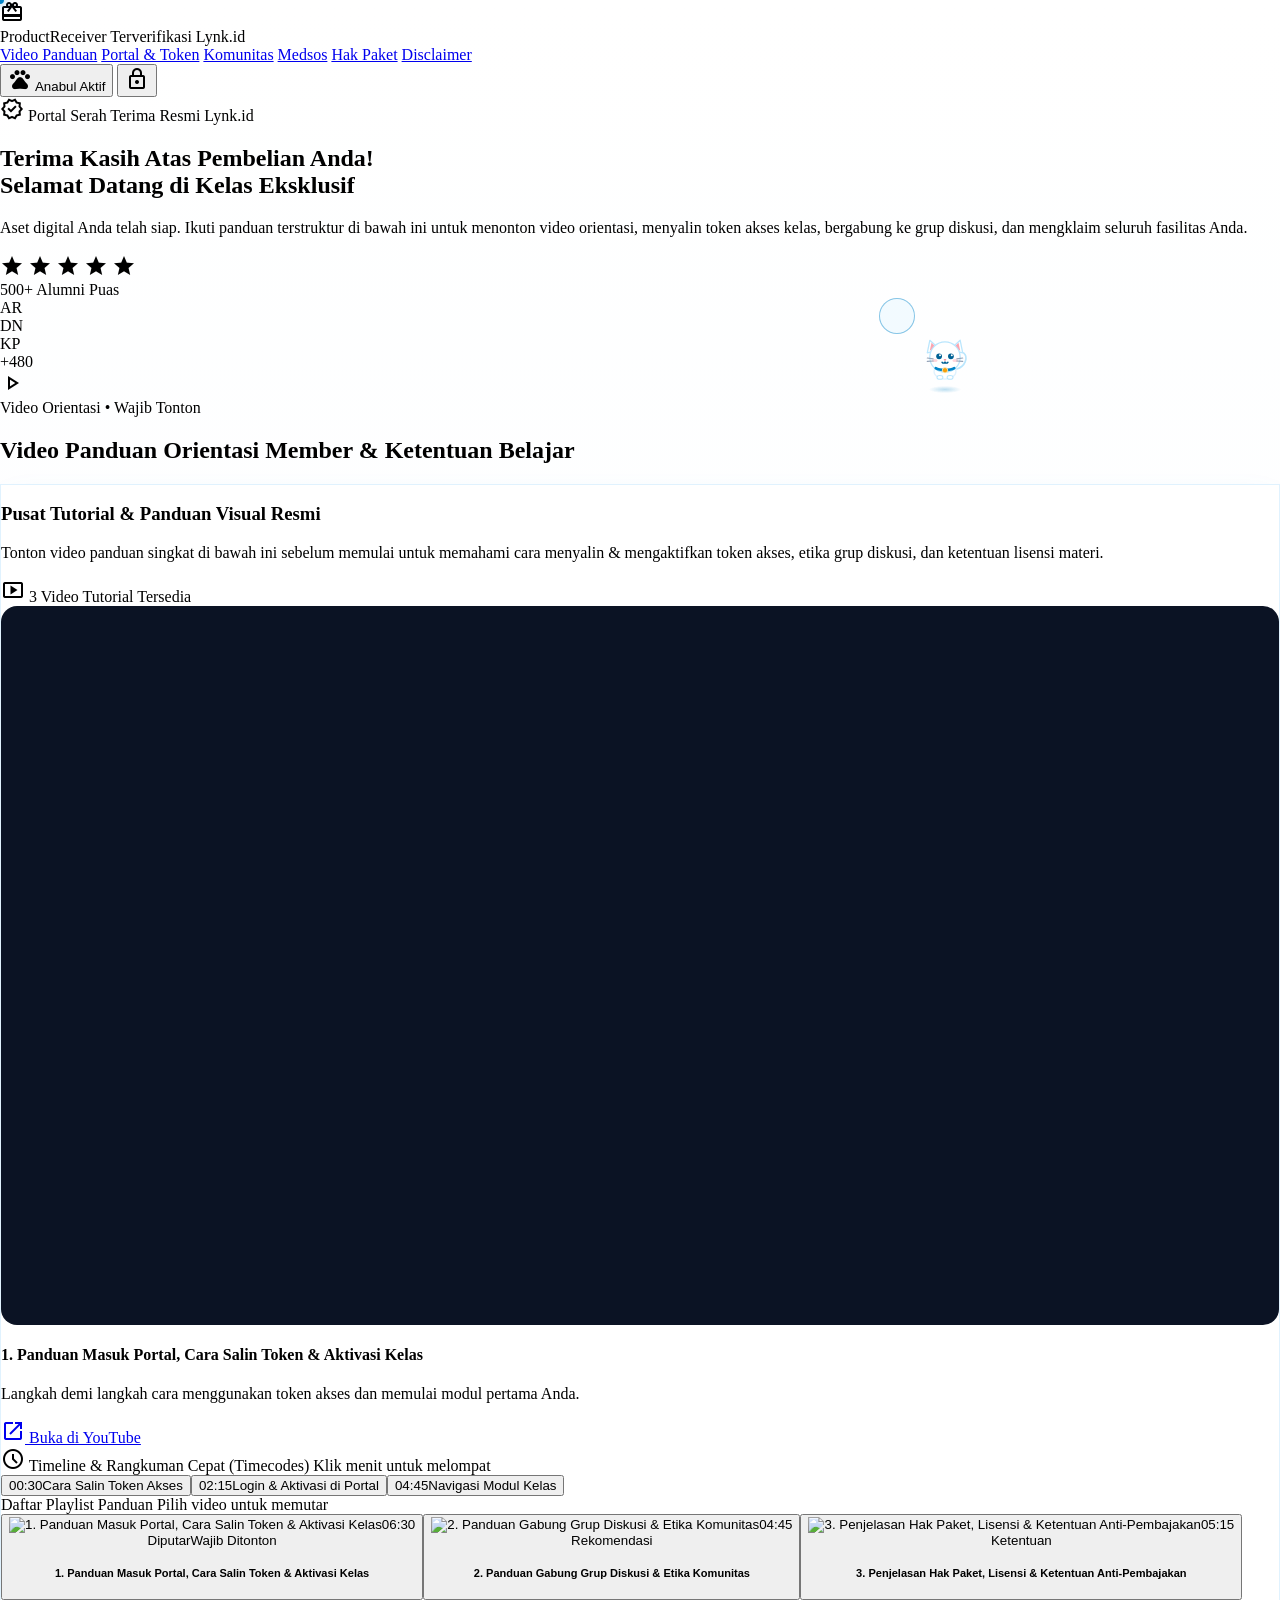
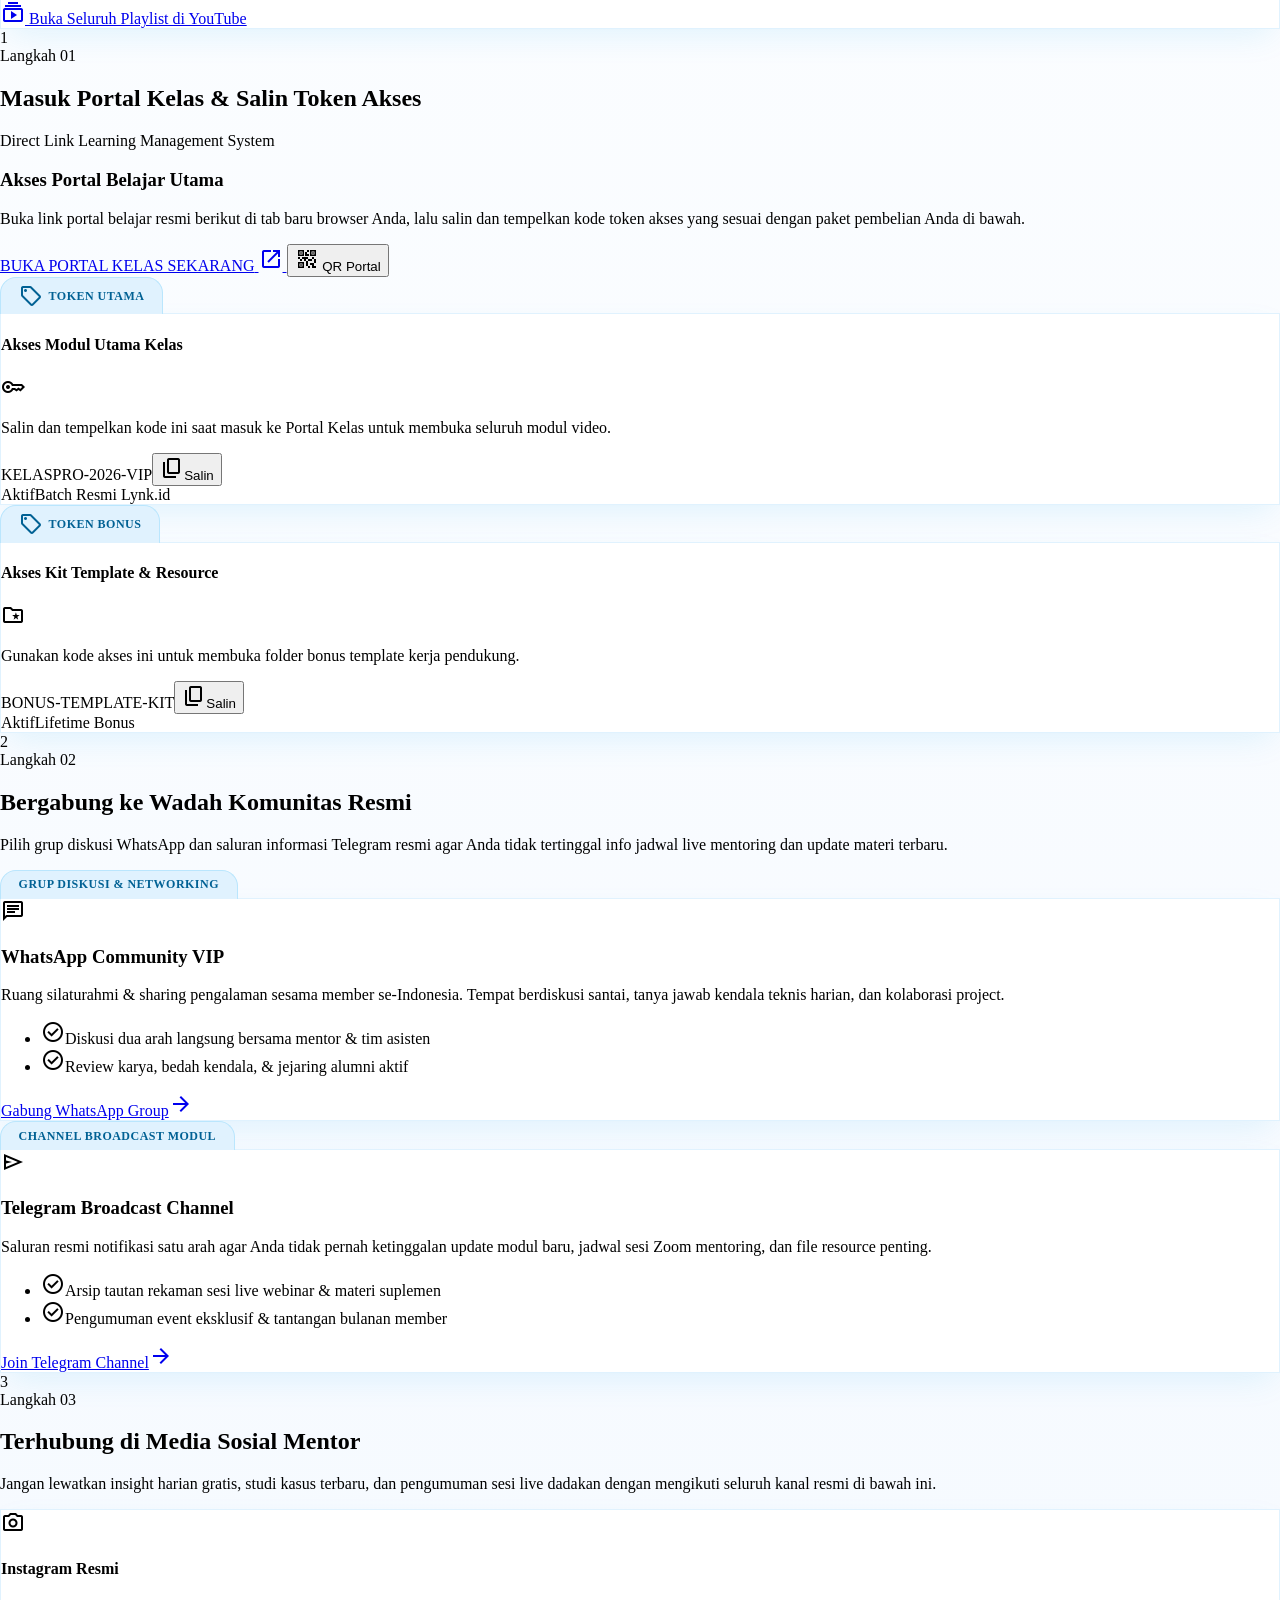
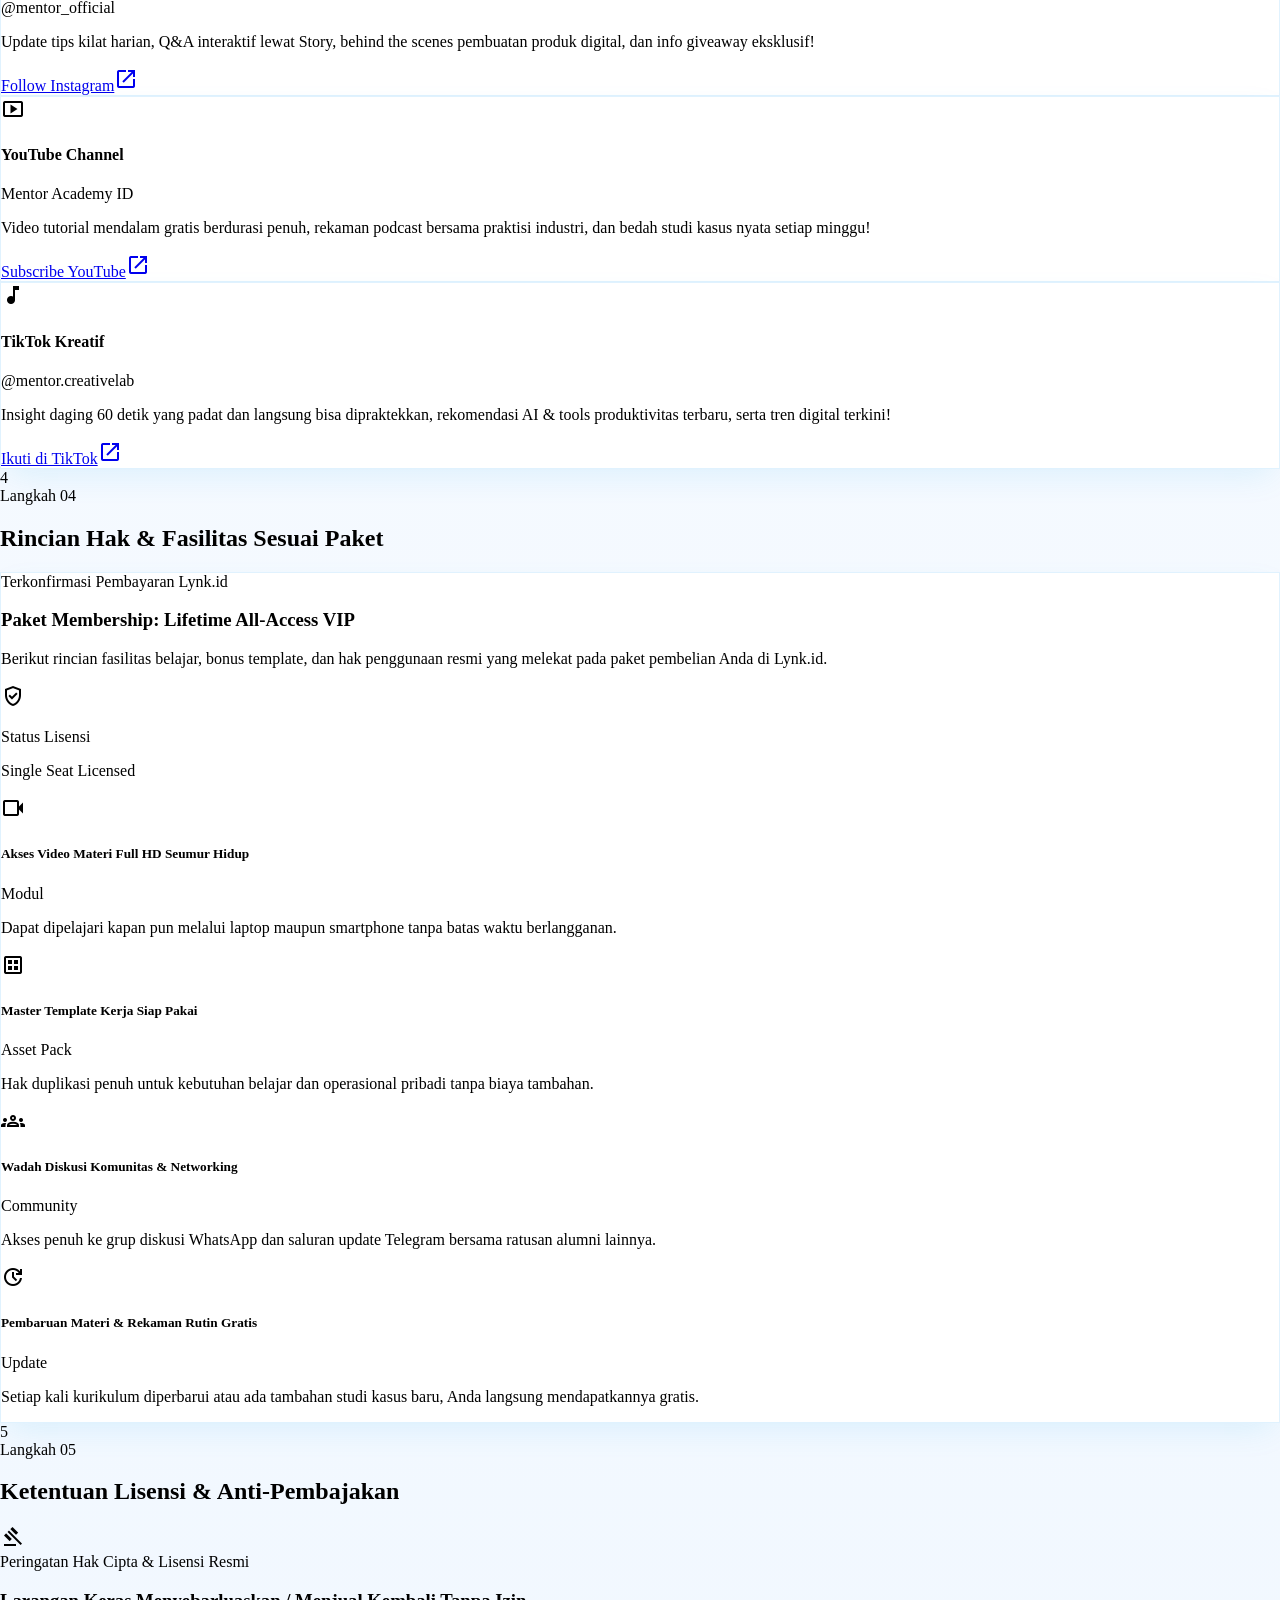
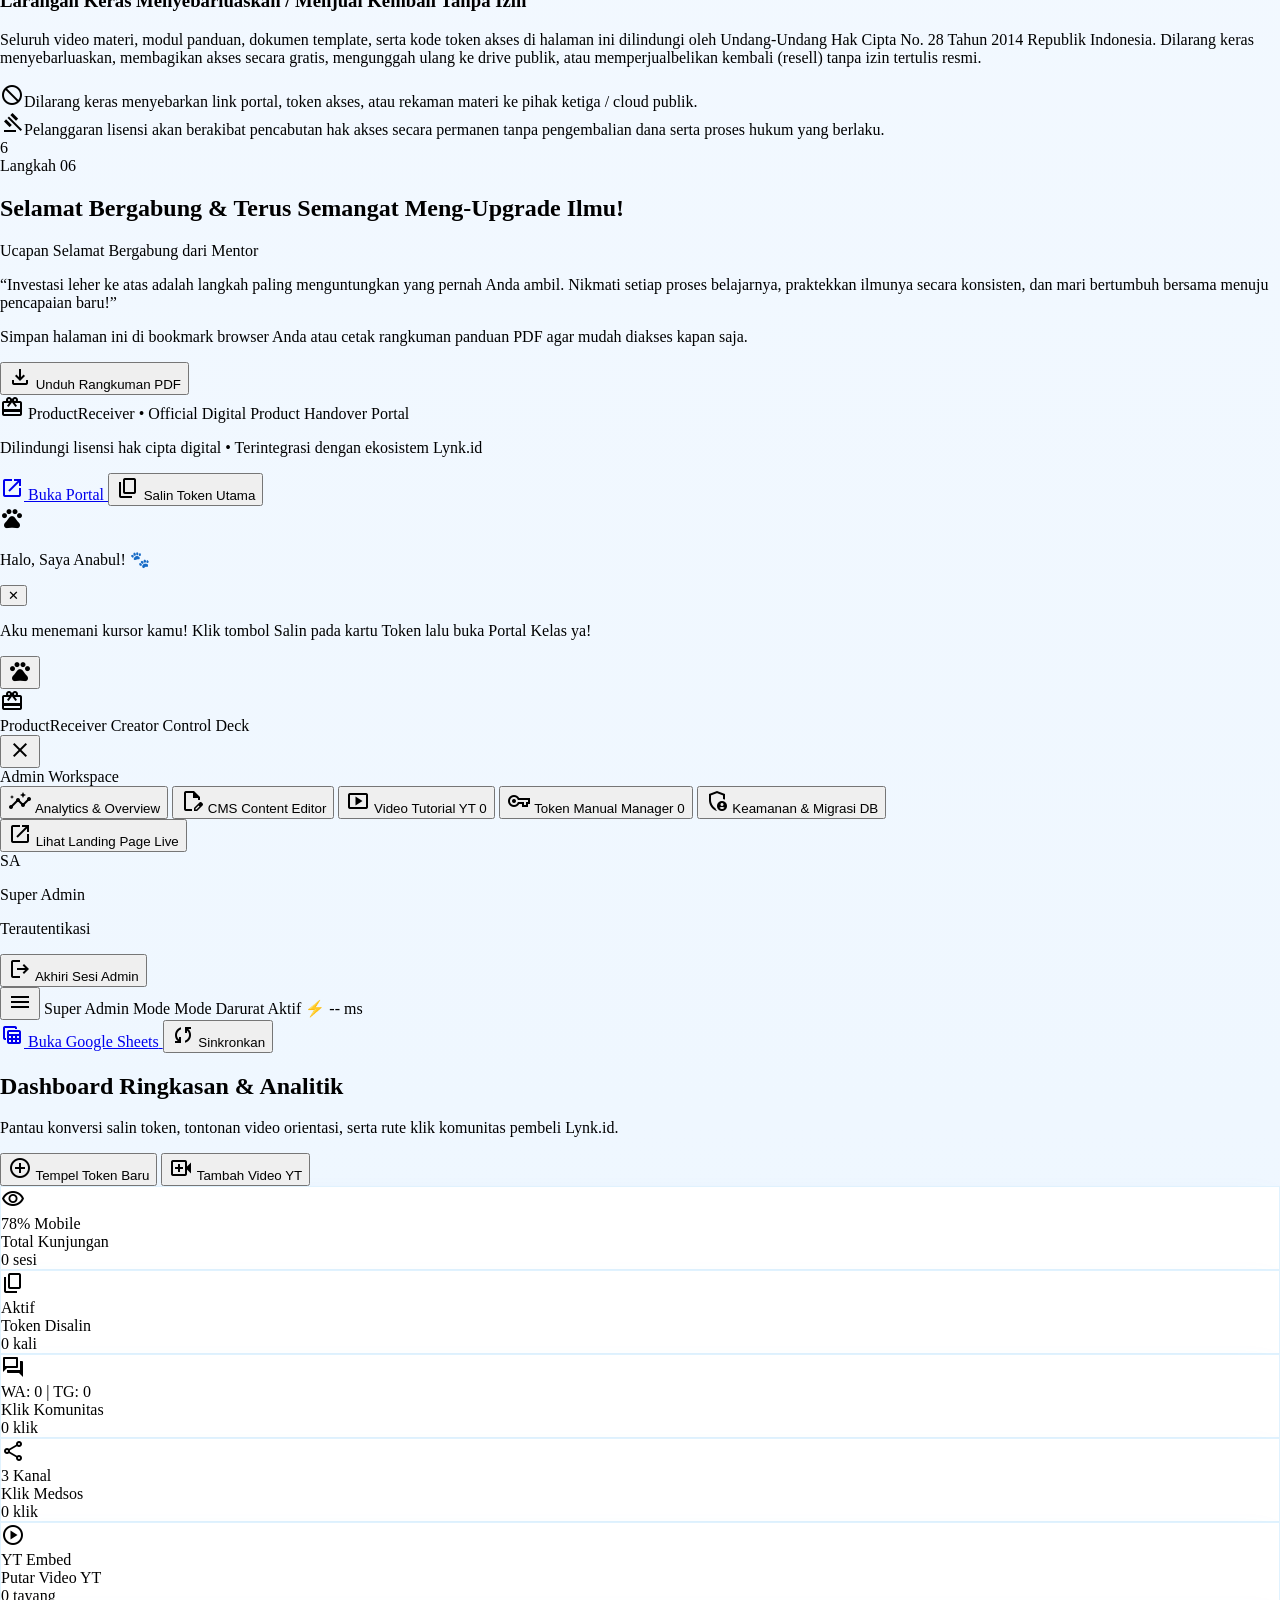
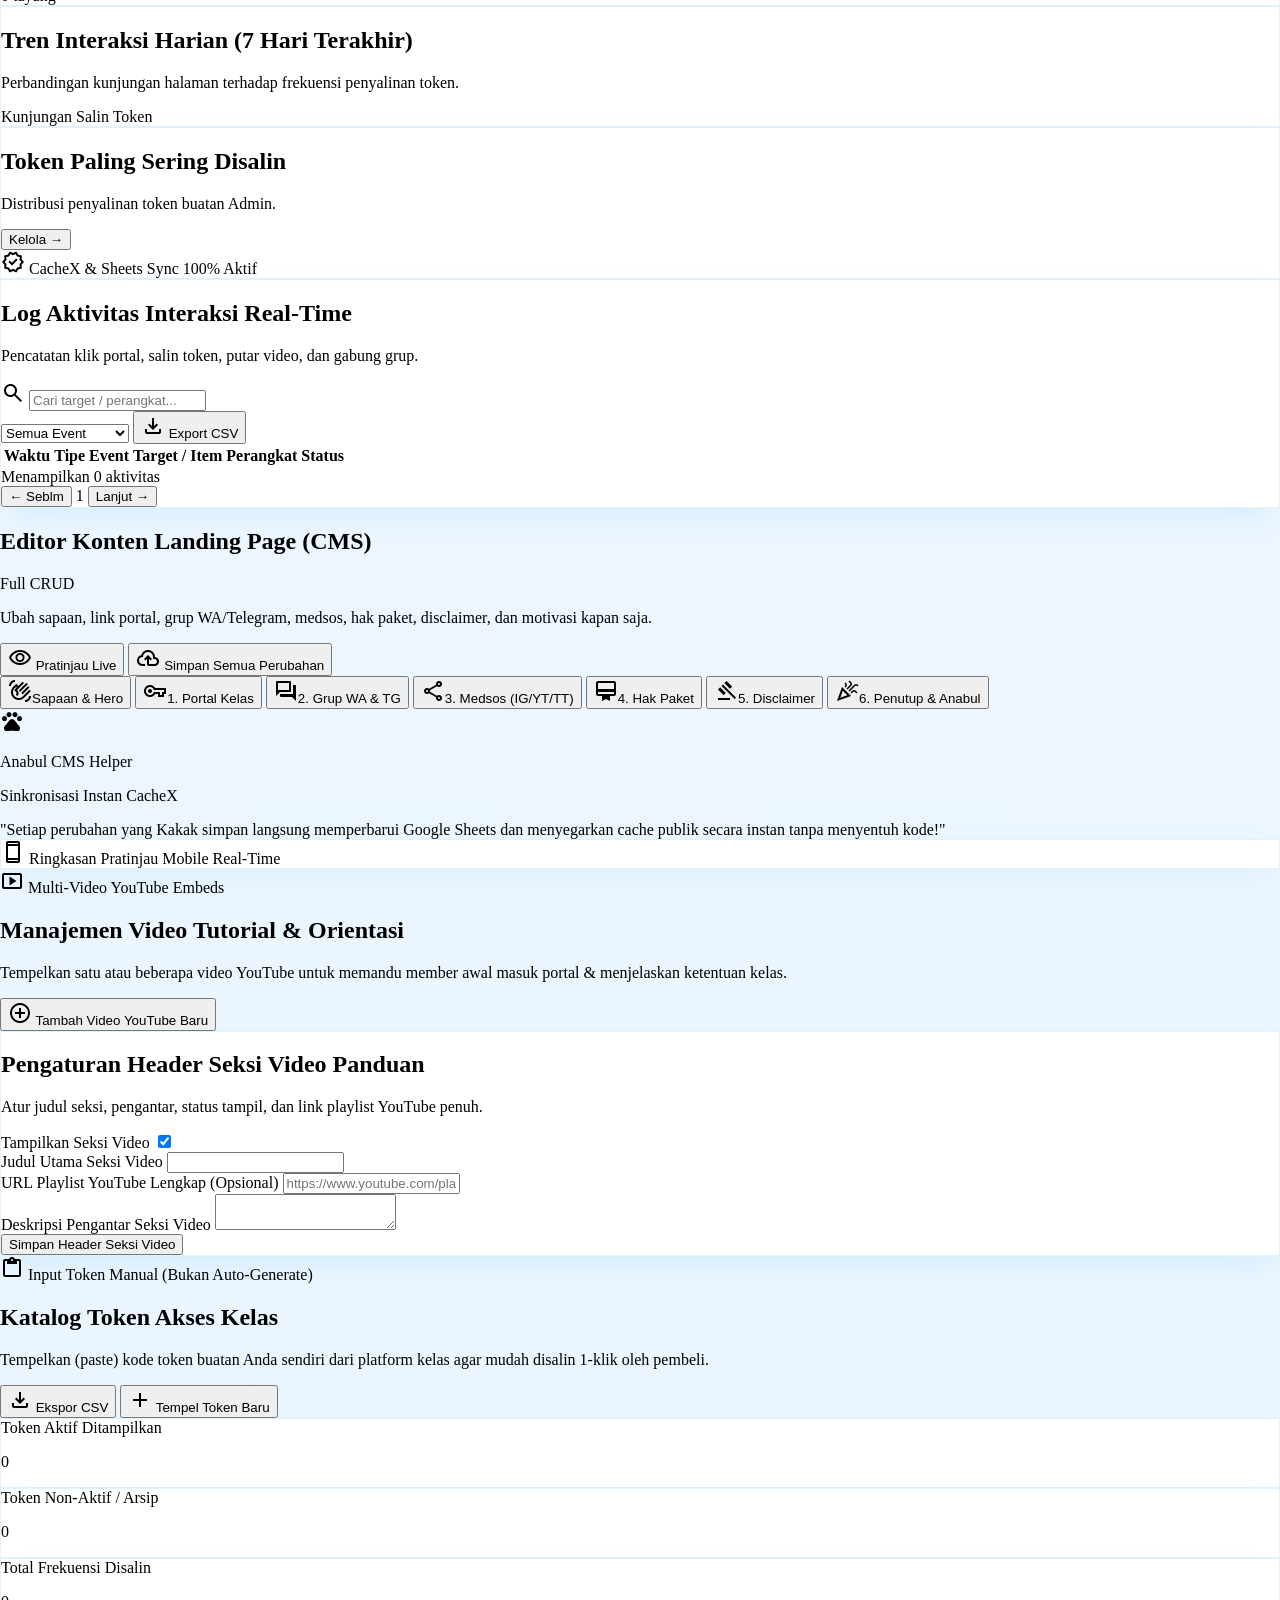
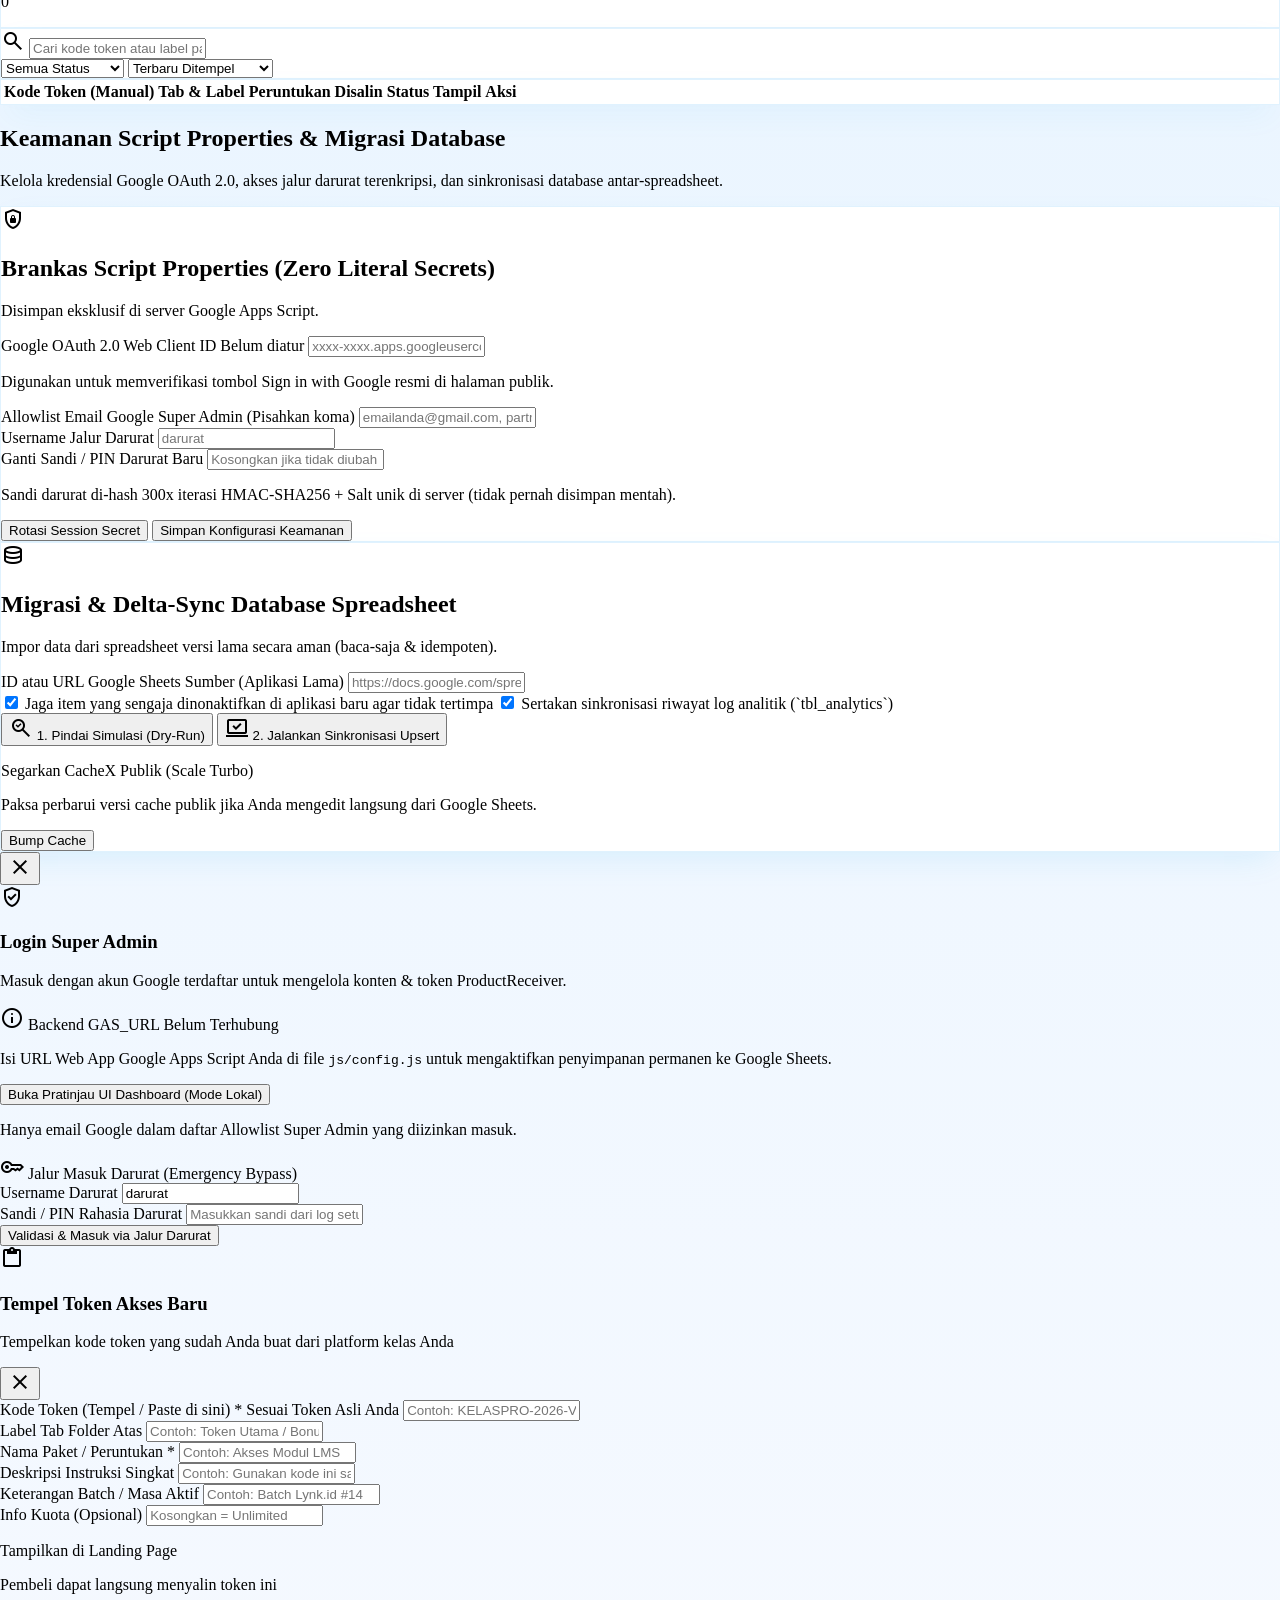
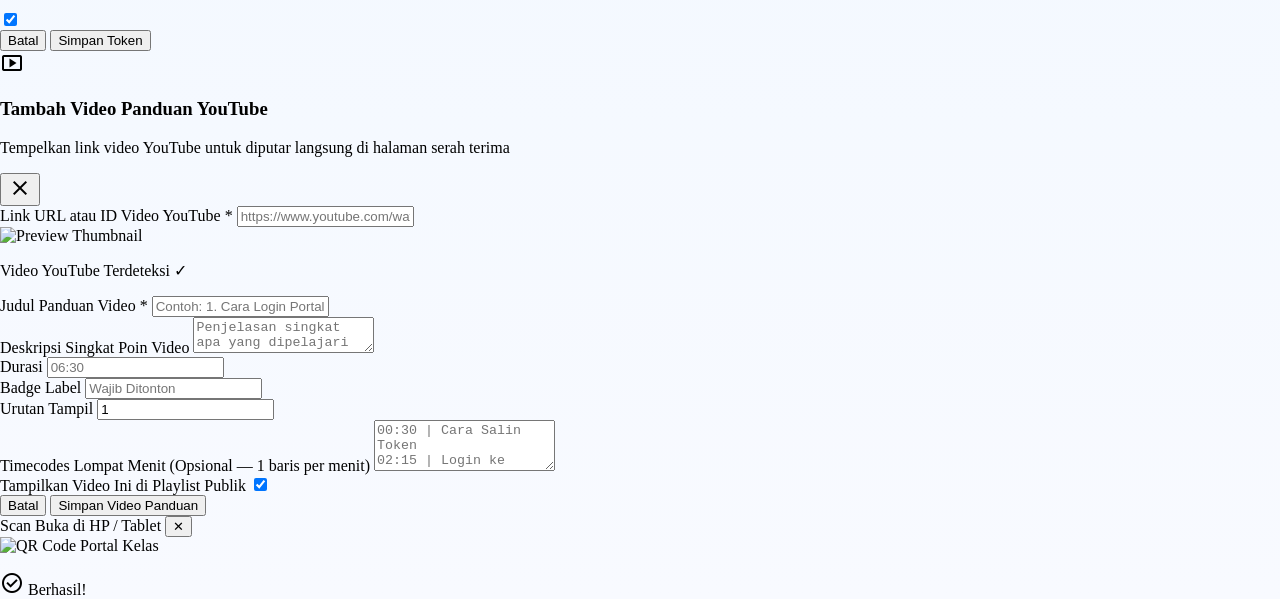
==== index.html @ 05214eb4 "Rilis Versi 1" ====
<!DOCTYPE html>
<html lang="id">
<head>
  <meta charset="utf-8" />
  <meta name="viewport" content="width=device-width, initial-scale=1.0" />
  <title>ProductReceiver — Portal Serah Terima Produk Digital Resmi</title>
  <meta name="description" content="Portal serah terima produk digital resmi, panduan aktivasi kelas, token akses, dan komunitas belajar eksklusif." />

  <!-- Google Fonts: Plus Jakarta Sans, JetBrains Mono & Material Symbols -->
  <link rel="preconnect" href="https://fonts.googleapis.com" />
  <link rel="preconnect" href="https://fonts.gstatic.com" crossorigin />
  <link href="https://fonts.googleapis.com/css2?family=JetBrains+Mono:wght@500;700&family=Plus+Jakarta+Sans:wght@400;500;600;700;800&family=Material+Symbols+Outlined:opsz,wght,FILL,GRAD@20..48,100..700,0..1,-50..200&display=swap" rel="stylesheet" />

  <!-- Tailwind CSS CDN + Nimbus Cloud Handover Config -->
  <script src="https://cdn.tailwindcss.com"></script>
  <script>
    tailwind.config = {
      darkMode: 'class',
      theme: {
        extend: {
          colors: {
            'on-secondary-container': '#004d6a',
            'surface-container-high': '#e2e7ff',
            'primary-fixed-dim': '#93ccff',
            'on-error': '#ffffff',
            'on-secondary-fixed': '#001e2c',
            'surface-container-low': '#f2f3ff',
            'on-primary-container': '#fdfcff',
            'inverse-primary': '#93ccff',
            'error': '#ba1a1a',
            'on-primary-fixed': '#001d31',
            'tertiary-fixed-dim': '#4edea3',
            'primary-fixed': '#cce5ff',
            'error-container': '#ffdad6',
            'on-primary': '#ffffff',
            'inverse-on-surface': '#eef0ff',
            'inverse-surface': '#283044',
            'background': '#faf8ff',
            'surface-bright': '#faf8ff',
            'on-secondary': '#ffffff',
            'on-tertiary': '#ffffff',
            'surface-container-highest': '#dae2fd',
            'secondary-container': '#40c2fd',
            'surface': '#faf8ff',
            'secondary-fixed-dim': '#7bd0ff',
            'on-error-container': '#93000a',
            'surface-container-lowest': '#ffffff',
            'tertiary-container': '#00855b',
            'tertiary': '#006947',
            'outline-variant': '#bfc7d2',
            'primary-container': '#007bb9',
            'on-tertiary-fixed-variant': '#005236',
            'outline': '#707881',
            'on-tertiary-container': '#f5fff6',
            'surface-variant': '#dae2fd',
            'secondary': '#00668a',
            'surface-dim': '#d2d9f4',
            'on-secondary-fixed-variant': '#004c69',
            'on-background': '#131b2e',
            'on-primary-fixed-variant': '#004b73',
            'on-surface': '#131b2e',
            'primary': '#006194',
            'on-surface-variant': '#3f4850',
            'tertiary-fixed': '#6ffbbe',
            'surface-tint': '#006398',
            'secondary-fixed': '#c4e7ff',
            'surface-container': '#eaedff',
            'on-tertiary-fixed': '#002113'
          },
          borderRadius: {
            DEFAULT: '1rem',
            lg: '2rem',
            xl: '3rem',
            full: '9999px'
          },
          spacing: {
            'space-xl': '2.5rem',
            'space-lg': '1.5rem',
            'space-md': '1rem',
            'space-sm': '0.5rem',
            'space-xs': '0.25rem',
            'gutter': '1.5rem',
            'gutter-mobile': '1rem',
            'margin': '2rem',
            'margin-mobile': '1rem',
            'margin-desktop': '3rem'
          },
          fontFamily: {
            sans: ['Plus Jakarta Sans', 'sans-serif'],
            mono: ['JetBrains Mono', 'monospace'],
            display: ['Plus Jakarta Sans', 'sans-serif'],
            'headline-lg': ['Plus Jakarta Sans', 'sans-serif'],
            'headline-md': ['Plus Jakarta Sans', 'sans-serif'],
            'headline-sm': ['Plus Jakarta Sans', 'sans-serif'],
            'body-lg': ['Plus Jakarta Sans', 'sans-serif'],
            'body-md': ['Plus Jakarta Sans', 'sans-serif'],
            'body-sm': ['Plus Jakarta Sans', 'sans-serif'],
            'label-lg': ['Plus Jakarta Sans', 'sans-serif'],
            'label-md': ['Plus Jakarta Sans', 'sans-serif'],
            'caption': ['Plus Jakarta Sans', 'sans-serif']
          }
        }
      }
    };
  </script>

  <!-- Stylesheet Kustom Nimbus Cloud Handover -->
  <link rel="stylesheet" href="css/style.css" />

  <!-- Google Identity Services (OAuth 2.0 Resmi) -->
  <script src="https://accounts.google.com/gsi/client" async defer></script>
</head>
<body class="font-sans text-[15px] leading-6 text-on-surface antialiased selection:bg-primary-fixed selection:text-primary">

  <!-- ========================================================================
       LAYER INTERAKTIF: CUSTOM MAGNETIC CURSOR & KUCING IMUT ANABUL ESCORT
       ======================================================================== -->
  <div id="pr-cursor-dot" aria-hidden="true"></div>
  <div id="pr-cursor-ring" aria-hidden="true"></div>

  <div id="anabul-cursor-escort" aria-hidden="true">
    <span class="anabul-heart-pop">🐾✨</span>
    <div class="anabul-float-body">
      <svg class="w-12 h-12 drop-shadow-[0_8px_16px_rgba(2,132,199,0.28)]" viewBox="0 0 64 64" fill="none" xmlns="http://www.w3.org/2000/svg">
        <!-- Ekor Kucing Bergoyang -->
        <path class="anabul-tail" d="M46 45 C56 42, 60 31, 54 26 C51 24, 48 28, 50 33" stroke="#FFFFFF" stroke-width="5.5" stroke-linecap="round"/>
        <path class="anabul-tail" d="M46 45 C56 42, 60 31, 54 26" stroke="#BAE6FD" stroke-width="2" stroke-linecap="round"/>
        <!-- Telinga Kiri & Kanan -->
        <g class="anabul-ear-left">
          <polygon points="14,11 26,22 11,26" fill="#FFFFFF" stroke="#BAE6FD" stroke-width="1.5" stroke-linejoin="round"/>
          <polygon points="16,14 23,21 14,23" fill="#FDA4AF"/>
        </g>
        <g>
          <polygon points="50,11 53,26 38,22" fill="#FFFFFF" stroke="#BAE6FD" stroke-width="1.5" stroke-linejoin="round"/>
          <polygon points="48,14 50,23 41,21" fill="#FDA4AF"/>
        </g>
        <!-- Badan Mungil -->
        <ellipse cx="32" cy="48" rx="13" ry="9" fill="#FFFFFF" stroke="#E0F2FE" stroke-width="1.5"/>
        <!-- Kepala Bulat Empuk -->
        <circle cx="32" cy="31" r="18" fill="#FFFFFF" stroke="#BAE6FD" stroke-width="1.5"/>
        <!-- Pipi Merona -->
        <ellipse cx="20" cy="35" rx="3.2" ry="1.8" fill="#FECDD3" opacity="0.85"/>
        <ellipse cx="44" cy="35" rx="3.2" ry="1.8" fill="#FECDD3" opacity="0.85"/>
        <!-- Mata Berkedip & Melirik -->
        <g class="anabul-eyes-blink" id="anabul-pupils">
          <circle cx="25" cy="30" r="3.4" fill="#006194"/>
          <circle cx="39" cy="30" r="3.4" fill="#006194"/>
          <circle cx="26.1" cy="28.8" r="1.2" fill="#FFFFFF"/>
          <circle cx="40.1" cy="28.8" r="1.2" fill="#FFFFFF"/>
        </g>
        <!-- Hidung & Mulut Kawaii (:3) -->
        <polygon points="32,35.5 30.2,33.5 33.8,33.5" fill="#FB7185"/>
        <path d="M28.5 37 Q30.3 39.2 32 37 Q33.7 39.2 35.5 37" stroke="#006194" stroke-width="1.7" stroke-linecap="round" fill="none"/>
        <!-- Kumis Halus -->
        <line x1="11" y1="32" x2="18" y2="33" stroke="#94A3B8" stroke-width="1.3" stroke-linecap="round"/>
        <line x1="11" y1="36" x2="18" y2="35.5" stroke="#94A3B8" stroke-width="1.3" stroke-linecap="round"/>
        <line x1="46" y1="33" x2="53" y2="32" stroke="#94A3B8" stroke-width="1.3" stroke-linecap="round"/>
        <line x1="46" y1="35.5" x2="53" y2="36" stroke="#94A3B8" stroke-width="1.3" stroke-linecap="round"/>
        <!-- Kalung Biru & Lonceng Emas -->
        <path d="M21 44 C26 47, 38 47, 43 44" stroke="#0284C7" stroke-width="3" stroke-linecap="round"/>
        <circle cx="32" cy="46.5" r="3.2" fill="#F59E0B" stroke="#FEF3C7" stroke-width="1"/>
        <!-- Tassel Kaki Mungil -->
        <ellipse cx="26" cy="55" rx="3.5" ry="2.3" fill="#FFFFFF" stroke="#BAE6FD" stroke-width="1.2"/>
        <ellipse cx="38" cy="55" rx="3.5" ry="2.3" fill="#FFFFFF" stroke="#BAE6FD" stroke-width="1.2"/>
      </svg>
    </div>
    <div class="anabul-shadow-oval"></div>
  </div>

  <!-- ========================================================================
       ZONE 1: PUBLIC CUSTOMER ONBOARDING PORTAL (OPEN ACCESS VIA LYNK.ID)
       ======================================================================== -->
  <div id="public-view" class="min-h-screen flex flex-col relative">

    <!-- Floating Glassmorphism Top Navbar -->
    <header class="fixed top-0 left-0 right-0 z-40 pt-3 px-4 sm:px-6 no-print">
      <div class="h-16 sm:h-20 max-w-7xl mx-auto flex items-center justify-between px-4 sm:px-6 bg-white/85 backdrop-blur-xl rounded-full border border-sky-100 shadow-[0_12px_32px_-8px_rgba(14,165,233,0.14)]">
        <!-- Brand & Verified Badge -->
        <div class="flex items-center gap-2.5">
          <div id="brand-logo-secret" class="w-9 h-9 rounded-2xl bg-gradient-to-tr from-primary to-secondary-container text-white flex items-center justify-center shadow-sm cursor-pointer select-none" title="ProductReceiver Official">
            <span class="material-symbols-outlined text-[20px]">redeem</span>
          </div>
          <span id="nav-brand-name" class="text-lg sm:text-xl font-bold text-primary tracking-tight">ProductReceiver</span>
          <span id="nav-verified-pill" class="hidden md:inline-flex items-center gap-1.5 px-3 py-1 bg-emerald-50 text-tertiary text-xs font-semibold rounded-full border border-emerald-200/60">
            <span class="w-1.5 h-1.5 rounded-full bg-tertiary animate-pulse"></span>
            <span>Terverifikasi Lynk.id</span>
          </span>
        </div>

        <!-- Smooth Scroll Navigation Pills -->
        <nav class="hidden lg:flex items-center gap-1 p-1.5 bg-surface-container-low rounded-full border border-sky-100/80">
          <a href="#video-panduan" class="nav-pill px-3.5 py-1.5 text-xs font-semibold rounded-full text-on-surface-variant hover:text-primary transition-all">Video Panduan</a>
          <a href="#portal-section" class="nav-pill px-3.5 py-1.5 text-xs font-semibold rounded-full bg-primary text-white shadow-sm transition-all">Portal &amp; Token</a>
          <a href="#komunitas" class="nav-pill px-3.5 py-1.5 text-xs font-semibold rounded-full text-on-surface-variant hover:text-primary transition-all">Komunitas</a>
          <a href="#medsos" class="nav-pill px-3.5 py-1.5 text-xs font-semibold rounded-full text-on-surface-variant hover:text-primary transition-all">Medsos</a>
          <a href="#hak-paket" class="nav-pill px-3.5 py-1.5 text-xs font-semibold rounded-full text-on-surface-variant hover:text-primary transition-all">Hak Paket</a>
          <a href="#disclaimer" class="nav-pill px-3.5 py-1.5 text-xs font-semibold rounded-full text-on-surface-variant hover:text-primary transition-all">Disclaimer</a>
        </nav>

        <!-- Right Controls: Toggle Anabul Escort & Discreet Admin Lock -->
        <div class="flex items-center gap-2">
          <button id="btn-toggle-anabul" type="button" class="hidden sm:inline-flex items-center gap-1.5 px-3 py-2 rounded-full bg-sky-50 hover:bg-sky-100 text-primary text-xs font-semibold transition-all border border-sky-200/70" title="Aktifkan/Matikan Kucing Anabul Pengikut Kursor">
            <span class="material-symbols-outlined text-[16px]">pets</span>
            <span id="anabul-toggle-label">Anabul Aktif</span>
          </button>
          <button id="btn-open-admin-auth" type="button" class="w-10 h-10 rounded-full bg-surface-container hover:bg-primary hover:text-white flex items-center justify-center text-on-surface-variant transition-all shadow-xs" title="Login Super Admin">
            <span class="material-symbols-outlined text-[18px]">lock</span>
          </button>
        </div>
      </div>
    </header>

    <!-- Main Onboarding Content -->
    <main class="flex-1 w-full pt-24 sm:pt-28 pb-24 relative overflow-hidden">
      <!-- Atmospheric Sky Blue Cloud Glow Blobs -->
      <div class="absolute top-0 left-1/2 -translate-x-1/2 w-[1100px] h-[520px] bg-gradient-to-b from-sky-300/25 via-sky-100/40 to-transparent blur-3xl -z-10 pointer-events-none rounded-full"></div>
      <div class="absolute top-96 -left-36 w-96 h-96 bg-sky-200/35 rounded-full blur-3xl -z-10 pointer-events-none"></div>
      <div class="absolute top-[1500px] -right-36 w-[480px] h-[480px] bg-cyan-200/25 rounded-full blur-3xl -z-10 pointer-events-none"></div>

      <!-- HERO & SAPAAN TERIMA KASIH -->
      <section id="hero-section" class="w-full max-w-6xl mx-auto px-4 sm:px-6 pt-4 pb-10 text-center flex flex-col items-center">
        <div class="inline-flex items-center gap-2 px-4 py-1.5 rounded-full bg-sky-100/80 backdrop-blur-md text-primary text-xs font-semibold border border-sky-200/80 shadow-xs">
          <span class="w-2 h-2 rounded-full bg-sky-500 animate-ping"></span>
          <span class="material-symbols-outlined text-[16px] text-primary">verified</span>
          <span id="hero-badge-text">Portal Serah Terima Resmi Lynk.id</span>
        </div>

        <h1 class="mt-5 text-3xl sm:text-5xl font-extrabold text-on-surface tracking-tight leading-[1.16] max-w-4xl">
          <span id="hero-title-main">Terima Kasih Atas Pembelian Anda!</span><br class="hidden sm:inline" />
          <span id="hero-title-highlight" class="bg-gradient-to-r from-primary via-sky-600 to-secondary-container bg-clip-text text-transparent">Selamat Datang di Kelas Eksklusif</span>
        </h1>

        <p id="hero-body-text" class="mt-4 text-base sm:text-lg text-on-surface-variant max-w-2xl leading-relaxed">
          Aset digital Anda telah siap. Ikuti langkah terstruktur di bawah ini untuk menonton video orientasi, menyalin token akses kelas, bergabung ke grup diskusi, dan mengklaim seluruh fasilitas Anda.
        </p>

        <!-- Social Proof Alumni Pill -->
        <div class="mt-7 inline-flex flex-wrap items-center justify-center gap-3 sm:gap-4 bg-white/95 backdrop-blur-xl px-5 sm:px-6 py-2.5 rounded-full border border-sky-100 shadow-[0_12px_32px_-8px_rgba(14,165,233,0.16)]">
          <div class="flex items-center text-amber-400">
            <span class="material-symbols-outlined text-[18px]" style="font-variation-settings:'FILL' 1">star</span>
            <span class="material-symbols-outlined text-[18px]" style="font-variation-settings:'FILL' 1">star</span>
            <span class="material-symbols-outlined text-[18px]" style="font-variation-settings:'FILL' 1">star</span>
            <span class="material-symbols-outlined text-[18px]" style="font-variation-settings:'FILL' 1">star</span>
            <span class="material-symbols-outlined text-[18px]" style="font-variation-settings:'FILL' 1">star</span>
          </div>
          <div class="hidden sm:block h-4 w-px bg-sky-200"></div>
          <span id="hero-rating-text" class="text-sm font-bold text-on-surface">500+ Alumni Puas</span>
          <div class="flex -space-x-2 overflow-hidden">
            <div class="w-7 h-7 rounded-full ring-2 ring-white bg-sky-600 text-white text-[11px] font-bold flex items-center justify-center">AR</div>
            <div class="w-7 h-7 rounded-full ring-2 ring-white bg-emerald-600 text-white text-[11px] font-bold flex items-center justify-center">DN</div>
            <div class="w-7 h-7 rounded-full ring-2 ring-white bg-amber-500 text-white text-[11px] font-bold flex items-center justify-center">KP</div>
            <div id="hero-extra-count" class="px-2 h-7 rounded-full ring-2 ring-white bg-primary-fixed text-[10px] font-bold text-primary flex items-center justify-center">+480</div>
          </div>
        </div>
      </section>

      <!-- MODUL CONTAINER -->
      <div class="w-full max-w-6xl mx-auto px-4 sm:px-6 space-y-12">

        <!-- SECTION VIDEO PANDUAN ORIENTASI MEMBER (MULTI-VIDEO YOUTUBE EMBED) -->
        <section id="video-panduan" class="flex flex-col space-y-4 scroll-mt-24">
          <div class="flex items-center gap-3">
            <span class="w-9 h-9 rounded-full bg-red-600 text-white flex items-center justify-center shadow-sm shrink-0">
              <span class="material-symbols-outlined text-[20px]">play_arrow</span>
            </span>
            <div>
              <span id="tut-sec-subtitle" class="text-[11px] text-red-600 tracking-wider uppercase font-bold">Video Orientasi • Wajib Tonton</span>
              <h2 id="tut-sec-title" class="text-xl sm:text-2xl font-bold text-on-surface">Video Panduan Orientasi Member &amp; Ketentuan Belajar</h2>
            </div>
          </div>

          <div class="nimbus-card rounded-3xl p-5 sm:p-7 space-y-5">
            <div class="flex flex-col md:flex-row md:items-center justify-between gap-3 border-b border-sky-100 pb-4">
              <div>
                <h3 id="tut-box-title" class="text-lg font-bold text-on-surface">Pusat Tutorial &amp; Panduan Visual Resmi</h3>
                <p id="tut-sec-body" class="text-sm text-on-surface-variant mt-0.5">
                  Tonton video panduan singkat di bawah ini sebelum memulai untuk memahami alur aktivasi token, tata tertib komunitas, dan ketentuan lisensi materi.
                </p>
              </div>
              <div class="inline-flex items-center gap-2 px-3.5 py-1.5 bg-red-50 text-red-600 text-xs font-bold rounded-full border border-red-200/60 self-start md:self-auto shrink-0">
                <span class="w-2 h-2 rounded-full bg-red-600 animate-pulse"></span>
                <span class="material-symbols-outlined text-[16px]">smart_display</span>
                <span id="tut-count-badge">3 Video Tutorial Tersedia</span>
              </div>
            </div>

            <div class="grid grid-cols-1 lg:grid-cols-12 gap-6">
              <!-- Player Utama (8 Kolom) -->
              <div class="lg:col-span-8 flex flex-col space-y-4">
                <div id="yt-main-player-wrap" class="yt-aspect-frame shadow-lg ring-1 ring-sky-200/70">
                  <!-- Iframe YouTube di-render dinamis oleh app.js -->
                </div>

                <div class="flex flex-col sm:flex-row sm:items-center justify-between gap-2 px-1">
                  <div>
                    <h4 id="yt-active-title" class="text-base sm:text-lg font-bold text-on-surface">Memuat Video Panduan...</h4>
                    <p id="yt-active-desc" class="text-xs sm:text-sm text-on-surface-variant mt-0.5"></p>
                  </div>
                  <a id="yt-open-direct" href="https://youtube.com" target="_blank" rel="noopener noreferrer" class="inline-flex items-center gap-1.5 px-3.5 py-2 rounded-full bg-sky-50 hover:bg-sky-100 text-primary text-xs font-bold shrink-0 self-start transition">
                    <span class="material-symbols-outlined text-[16px]">open_in_new</span>
                    <span>Buka di YouTube</span>
                  </a>
                </div>

                <!-- Timecodes / Lompat Menit -->
                <div id="yt-timecodes-box" class="bg-surface-container-low/80 p-4 rounded-2xl border border-sky-100 space-y-2">
                  <div class="flex items-center justify-between">
                    <span class="text-xs font-bold text-on-surface flex items-center gap-1.5">
                      <span class="material-symbols-outlined text-primary text-[17px]">schedule</span>
                      <span>Timeline &amp; Rangkuman Cepat (Timecodes)</span>
                    </span>
                    <span class="text-[11px] text-primary font-semibold">Klik menit untuk melompat</span>
                  </div>
                  <div id="yt-timecodes-grid" class="grid grid-cols-1 sm:grid-cols-3 gap-2 pt-1"></div>
                </div>
              </div>

              <!-- Daftar Playlist Multi-Video (4 Kolom) -->
              <div class="lg:col-span-4 flex flex-col justify-between space-y-3">
                <div class="space-y-2.5">
                  <div class="flex items-center justify-between pb-1">
                    <span class="text-sm font-bold text-on-surface">Daftar Playlist Panduan</span>
                    <span id="yt-playlist-meta" class="text-xs text-on-surface-variant">Pilih video untuk memutar</span>
                  </div>
                  <div id="yt-playlist-list" class="space-y-2.5 max-h-[380px] overflow-y-auto pr-1">
                    <!-- Item playlist di-render dinamis -->
                  </div>
                </div>

                <div id="yt-playlist-cta-wrap" class="pt-2">
                  <a id="yt-playlist-cta" href="https://youtube.com" target="_blank" rel="noopener noreferrer" class="nimbus-btn w-full py-3 px-4 rounded-2xl bg-surface-container hover:bg-surface-container-high text-on-surface text-xs font-bold flex items-center justify-center gap-2">
                    <span class="material-symbols-outlined text-red-600 text-[18px]">subscriptions</span>
                    <span id="yt-playlist-cta-label">Buka Seluruh Playlist di YouTube</span>
                  </a>
                </div>
              </div>
            </div>
          </div>
        </section>

        <!-- SECTION 1: MASUK PORTAL KELAS & MULTI-TOKEN AKSES -->
        <section id="portal-section" class="flex flex-col space-y-5 scroll-mt-24">
          <div class="flex items-center gap-3">
            <span class="w-9 h-9 rounded-full bg-primary text-white font-bold flex items-center justify-center shadow-sm shrink-0">1</span>
            <div>
              <span id="portal-sec-subtitle" class="text-[11px] text-primary tracking-wider uppercase font-bold">Langkah 01</span>
              <h2 id="portal-sec-title" class="text-xl sm:text-2xl font-bold text-on-surface">Masuk Portal Kelas &amp; Salin Token Akses</h2>
            </div>
          </div>

          <!-- High-Contrast Sky Blue Action Banner -->
          <div class="relative overflow-hidden rounded-3xl bg-gradient-to-r from-primary via-primary-container to-secondary p-6 sm:p-9 text-white shadow-[0_20px_48px_-12px_rgba(2,132,199,0.3)] flex flex-col md:flex-row items-center justify-between gap-6">
            <div class="space-y-2 z-10 text-center md:text-left">
              <span id="portal-banner-badge" class="inline-block px-3.5 py-1 bg-white/20 backdrop-blur-md rounded-full text-xs font-semibold">
                Direct Link Learning Management System
              </span>
              <h3 id="portal-banner-title" class="text-2xl sm:text-3xl font-extrabold tracking-tight">Akses Portal Belajar Utama</h3>
              <p id="portal-sec-body" class="text-sm sm:text-base text-white/90 max-w-xl leading-relaxed">
                Buka link portal belajar resmi berikut di tab baru browser Anda, lalu salin dan tempelkan kode token akses yang sesuai di bawah.
              </p>
            </div>
            <div class="z-10 flex flex-col sm:flex-row items-center gap-2.5 shrink-0 w-full md:w-auto">
              <a id="portal-main-cta" href="https://lynk.id" target="_blank" rel="noopener noreferrer" class="nimbus-btn w-full sm:w-auto px-7 py-4 bg-white text-primary hover:bg-sky-50 rounded-full text-sm font-extrabold shadow-lg inline-flex items-center justify-center gap-2">
                <span id="portal-cta-label">BUKA PORTAL KELAS SEKARANG</span>
                <span class="material-symbols-outlined text-[18px]">open_in_new</span>
              </a>
              <button id="btn-show-portal-qr" type="button" class="w-full sm:w-auto px-4 py-4 bg-white/15 hover:bg-white/25 backdrop-blur-md text-white rounded-full text-xs font-bold inline-flex items-center justify-center gap-1.5 transition" title="Tampilkan QR Code Portal">
                <span class="material-symbols-outlined text-[18px]">qr_code_2</span>
                <span class="sm:hidden">QR Portal</span>
              </button>
            </div>
            <div class="absolute -right-16 -bottom-16 w-64 h-64 bg-white/10 rounded-full blur-2xl pointer-events-none"></div>
          </div>

          <!-- Multi-Token Cards Grid (Ditempel Manual oleh Admin) -->
          <div id="public-tokens-grid" class="grid grid-cols-1 md:grid-cols-2 lg:grid-cols-3 gap-5 pt-1">
            <!-- Di-render dinamis oleh app.js -->
          </div>
        </section>

        <!-- SECTION 2: KOMUNITAS BELAJAR (WHATSAPP & TELEGRAM) -->
        <section id="komunitas" class="flex flex-col space-y-5 scroll-mt-24">
          <div class="flex items-center gap-3">
            <span class="w-9 h-9 rounded-full bg-primary text-white font-bold flex items-center justify-center shadow-sm shrink-0">2</span>
            <div>
              <span id="comm-sec-subtitle" class="text-[11px] text-primary tracking-wider uppercase font-bold">Langkah 02</span>
              <h2 id="comm-sec-title" class="text-xl sm:text-2xl font-bold text-on-surface">Bergabung ke Wadah Komunitas Resmi</h2>
            </div>
          </div>
          <p id="comm-sec-body" class="text-sm sm:text-base text-on-surface-variant -mt-2 max-w-3xl"></p>

          <div id="public-community-grid" class="grid grid-cols-1 md:grid-cols-2 gap-6">
            <!-- Kartu WA & Telegram di-render dinamis -->
          </div>
        </section>

        <!-- SECTION 3: EKOSISTEM MEDIA SOSIAL MENTOR -->
        <section id="medsos" class="flex flex-col space-y-5 scroll-mt-24">
          <div class="flex items-center gap-3">
            <span class="w-9 h-9 rounded-full bg-primary text-white font-bold flex items-center justify-center shadow-sm shrink-0">3</span>
            <div>
              <span id="soc-sec-subtitle" class="text-[11px] text-primary tracking-wider uppercase font-bold">Langkah 03</span>
              <h2 id="soc-sec-title" class="text-xl sm:text-2xl font-bold text-on-surface">Terhubung di Media Sosial Mentor</h2>
            </div>
          </div>
          <p id="soc-sec-body" class="text-sm sm:text-base text-on-surface-variant -mt-2 max-w-3xl"></p>

          <div id="public-social-grid" class="grid grid-cols-1 md:grid-cols-3 gap-5">
            <!-- Kartu Instagram, YouTube, TikTok di-render dinamis -->
          </div>
        </section>

        <!-- SECTION 4: RINCIAN HAK & FASILITAS SESUAI PAKET -->
        <section id="hak-paket" class="flex flex-col space-y-5 scroll-mt-24">
          <div class="flex items-center gap-3">
            <span class="w-9 h-9 rounded-full bg-primary text-white font-bold flex items-center justify-center shadow-sm shrink-0">4</span>
            <div>
              <span id="ben-sec-subtitle" class="text-[11px] text-primary tracking-wider uppercase font-bold">Langkah 04</span>
              <h2 id="ben-sec-title" class="text-xl sm:text-2xl font-bold text-on-surface">Rincian Hak &amp; Fasilitas Sesuai Paket</h2>
            </div>
          </div>

          <div class="nimbus-card rounded-3xl p-6 sm:p-9">
            <div class="flex flex-col lg:flex-row items-start lg:items-center justify-between gap-4 pb-6 border-b border-sky-100">
              <div>
                <span class="px-3.5 py-1 bg-emerald-50 text-tertiary rounded-full text-xs font-bold inline-flex items-center gap-1.5 border border-emerald-200/70">
                  <span class="w-2 h-2 rounded-full bg-tertiary"></span>
                  <span id="ben-status-pill">Terkonfirmasi Pembayaran Lynk.id</span>
                </span>
                <h3 id="ben-package-title" class="text-2xl sm:text-3xl font-extrabold text-on-surface mt-2.5">Paket Membership: Lifetime All-Access VIP</h3>
                <p id="ben-sec-body" class="text-sm sm:text-base text-on-surface-variant mt-1">
                  Berikut rincian fasilitas belajar dan hak penggunaan resmi pada akun Anda.
                </p>
              </div>
              <div class="bg-surface-container-low px-5 py-3 rounded-2xl flex items-center gap-3 border border-sky-100 shrink-0">
                <span class="material-symbols-outlined text-primary text-[30px]">verified_user</span>
                <div>
                  <p class="text-[11px] text-outline font-medium">Status Lisensi</p>
                  <p id="ben-license-badge" class="text-sm font-bold text-on-surface">Single Seat Licensed</p>
                </div>
              </div>
            </div>

            <div id="public-benefits-grid" class="grid grid-cols-1 md:grid-cols-2 gap-4 pt-6">
              <!-- Daftar poin fasilitas di-render dinamis -->
            </div>
          </div>
        </section>

        <!-- SECTION 5: PENGUMUMAN DISCLAIMER & ANTI-PEMBAJAKAN -->
        <section id="disclaimer" class="flex flex-col space-y-5 scroll-mt-24">
          <div class="flex items-center gap-3">
            <span class="w-9 h-9 rounded-full bg-primary text-white font-bold flex items-center justify-center shadow-sm shrink-0">5</span>
            <div>
              <span id="disc-sec-subtitle" class="text-[11px] text-primary tracking-wider uppercase font-bold">Langkah 05</span>
              <h2 id="disc-sec-title" class="text-xl sm:text-2xl font-bold text-on-surface">Ketentuan Lisensi &amp; Anti-Pembajakan</h2>
            </div>
          </div>

          <div class="bg-red-50/85 border border-red-200 p-6 sm:p-9 rounded-3xl shadow-sm flex flex-col md:flex-row items-start gap-5">
            <div class="w-12 h-12 rounded-2xl bg-error text-white flex items-center justify-center shrink-0 shadow-md">
              <span class="material-symbols-outlined text-[26px]">gavel</span>
            </div>
            <div class="space-y-3 flex-1">
              <div id="disc-badge-text" class="inline-flex items-center gap-2 px-3.5 py-1 bg-error text-white rounded-full text-xs font-bold uppercase tracking-wider">
                Peringatan Hak Cipta &amp; Lisensi Resmi
              </div>
              <h3 id="disc-headline" class="text-xl sm:text-2xl font-extrabold text-on-error-container">
                Larangan Keras Menyebarluaskan / Menjual Kembali Tanpa Izin
              </h3>
              <p id="disc-sec-body" class="text-sm sm:text-base text-on-surface leading-relaxed"></p>
              <div id="disc-points-list" class="pt-2 grid grid-cols-1 sm:grid-cols-2 gap-3">
                <!-- Poin larangan di-render dinamis -->
              </div>
            </div>
          </div>
        </section>

        <!-- SECTION 6: UCAPAN SELAMAT BERGABUNG & MOTIVASI PENUTUP -->
        <section id="penutup" class="flex flex-col space-y-5 scroll-mt-24">
          <div class="flex items-center gap-3">
            <span class="w-9 h-9 rounded-full bg-primary text-white font-bold flex items-center justify-center shadow-sm shrink-0">6</span>
            <div>
              <span id="close-sec-subtitle" class="text-[11px] text-primary tracking-wider uppercase font-bold">Langkah 06</span>
              <h2 id="close-sec-title" class="text-xl sm:text-2xl font-bold text-on-surface">Selamat Bergabung &amp; Terus Semangat Meng-Upgrade Ilmu!</h2>
            </div>
          </div>

          <div class="rounded-3xl bg-gradient-to-r from-primary via-primary-container to-sky-500 p-6 sm:p-10 text-white shadow-[0_20px_48px_-12px_rgba(2,132,199,0.28)] flex flex-col md:flex-row items-center justify-between gap-6 relative overflow-hidden">
            <div class="space-y-3 max-w-2xl z-10 text-center md:text-left">
              <span id="close-eyebrow" class="text-xs uppercase tracking-widest text-white/80 font-bold">Ucapan Selamat Bergabung dari Mentor</span>
              <p id="close-sec-body" class="text-xl sm:text-2xl font-bold italic leading-snug"></p>
              <p id="close-helper-text" class="text-sm text-white/85"></p>
            </div>
            <div class="z-10 shrink-0 w-full md:w-auto">
              <button id="btn-closing-pdf" type="button" class="nimbus-btn w-full md:w-auto px-7 py-4 rounded-full bg-white text-primary hover:bg-sky-50 text-sm font-extrabold shadow-lg flex items-center justify-center gap-2">
                <span class="material-symbols-outlined text-[20px]">download</span>
                <span id="close-cta-label">Unduh Rangkuman PDF</span>
              </button>
            </div>
            <div class="absolute -left-20 -bottom-20 w-80 h-80 bg-white/10 rounded-full blur-3xl pointer-events-none"></div>
          </div>
        </section>

      </div>
    </main>

    <!-- Footer Publik -->
    <footer class="w-full bg-white/70 backdrop-blur-md border-t border-sky-100 py-8 pb-24 md:pb-8 no-print">
      <div class="max-w-7xl mx-auto px-4 sm:px-6 flex flex-col md:flex-row items-center justify-between gap-3 text-center md:text-left">
        <div class="flex items-center gap-2">
          <span class="material-symbols-outlined text-primary text-[20px]">redeem</span>
          <span id="footer-brand-label" class="text-sm font-semibold text-on-surface-variant">ProductReceiver • Official Digital Product Handover Portal</span>
        </div>
        <p class="text-xs text-outline">Dilindungi lisensi hak cipta digital • Terintegrasi dengan ekosistem Lynk.id</p>
      </div>
    </footer>

    <!-- Mobile Sticky Bottom Action Bar -->
    <div id="mobile-sticky-bar" class="md:hidden fixed bottom-0 left-0 right-0 z-30 p-3 bg-white/90 backdrop-blur-xl border-t border-sky-100 flex items-center gap-2.5 shadow-[0_-8px_24px_rgba(14,165,233,0.12)] no-print">
      <a id="mobile-btn-portal" href="https://lynk.id" target="_blank" rel="noopener noreferrer" class="flex-1 py-3 px-4 rounded-full bg-primary text-white text-xs font-extrabold flex items-center justify-center gap-1.5 shadow-sm">
        <span class="material-symbols-outlined text-[16px]">open_in_new</span>
        <span>Buka Portal</span>
      </a>
      <button id="mobile-btn-copy-primary" type="button" class="flex-1 py-3 px-4 rounded-full bg-sky-100 text-primary text-xs font-extrabold flex items-center justify-center gap-1.5 border border-sky-200">
        <span class="material-symbols-outlined text-[16px]">content_copy</span>
        <span>Salin Token Utama</span>
      </button>
    </div>

    <!-- Floating Corner Anabul Helper Widget -->
    <aside id="anabul-corner-widget" aria-label="Asisten Anabul" class="fixed bottom-20 md:bottom-6 right-4 sm:right-6 z-30 flex flex-col items-end no-print">
      <div id="anabul-corner-bubble" class="mb-2.5 max-w-[260px] bg-white px-4 py-3 rounded-2xl rounded-br-sm border border-sky-100 shadow-[0_16px_36px_-6px_rgba(56,189,248,0.28)] transition-all duration-300 flex items-start gap-2.5">
        <span class="material-symbols-outlined text-sky-500 text-[20px] shrink-0 mt-0.5">pets</span>
        <div class="flex-1">
          <div class="flex items-center justify-between gap-2">
            <p id="anabul-bubble-title" class="text-xs font-bold text-on-surface">Halo, Saya Anabul! 🐾</p>
            <button id="btn-close-bubble" type="button" class="text-outline hover:text-on-surface text-xs" title="Tutup balon">✕</button>
          </div>
          <p id="anabul-bubble-text" class="text-[11px] leading-snug text-on-surface-variant mt-0.5">
            Klik tombol Salin pada kartu Token, lalu masuk ke Portal Kelas ya! Meow~
          </p>
        </div>
      </div>

      <button id="btn-anabul-corner" type="button" class="relative group cursor-pointer transition-transform duration-300 hover:scale-110 active:scale-95" title="Klik Anabul untuk Tips!">
        <div class="w-14 h-14 rounded-full bg-gradient-to-tr from-primary to-secondary-container p-1 shadow-[0_12px_28px_rgba(14,165,233,0.35)] flex items-center justify-center">
          <div class="w-full h-full rounded-full bg-white flex items-center justify-center text-primary">
            <span class="material-symbols-outlined text-[28px]">pets</span>
          </div>
        </div>
        <span class="absolute top-0 right-0 w-3.5 h-3.5 bg-tertiary rounded-full ring-2 ring-white"></span>
      </button>
    </aside>
  </div>

  <!-- ========================================================================
       ZONE 2: SUPER ADMIN CREATOR CONTROL DECK (SPA PANEL)
       ======================================================================== -->
  <div id="admin-view" class="hidden min-h-screen bg-surface">

    <!-- Mobile Backdrop Sidebar -->
    <div id="admin-sidebar-backdrop" class="fixed inset-0 bg-slate-900/40 backdrop-blur-xs z-40 hidden lg:hidden"></div>

    <!-- Fixed Left Sidebar -->
    <aside id="admin-sidebar" class="fixed left-0 top-0 h-full w-72 bg-white/95 backdrop-blur-xl border-r border-sky-100 z-50 flex flex-col pt-6 pb-5 shadow-[0_12px_32px_-8px_rgba(14,165,233,0.08)] -translate-x-full lg:translate-x-0 transition-transform duration-300">
      <div class="px-6 mb-7 flex items-center justify-between">
        <div class="flex items-center gap-2.5">
          <div class="w-9 h-9 rounded-2xl bg-gradient-to-tr from-primary to-secondary-container text-white flex items-center justify-center shadow-sm">
            <span class="material-symbols-outlined text-[20px]">redeem</span>
          </div>
          <div class="flex flex-col">
            <span class="text-lg font-extrabold text-primary leading-tight">ProductReceiver</span>
            <span class="text-[11px] font-medium text-on-surface-variant">Creator Control Deck</span>
          </div>
        </div>
        <button id="btn-close-sidebar" type="button" class="lg:hidden w-8 h-8 rounded-full bg-surface-container flex items-center justify-center text-on-surface">
          <span class="material-symbols-outlined text-[18px]">close</span>
        </button>
      </div>

      <div class="px-5 mb-2">
        <span class="px-2 text-[11px] font-bold text-outline uppercase tracking-wider">Admin Workspace</span>
      </div>

      <nav class="flex-1 px-4 flex flex-col gap-1.5 overflow-y-auto">
        <button type="button" data-admin-nav="analytics" class="admin-nav-btn flex items-center gap-3 px-4 py-3 rounded-2xl bg-primary text-white font-semibold text-sm shadow-sm transition-all text-left">
          <span class="material-symbols-outlined text-[20px]">insights</span>
          <span>Analytics &amp; Overview</span>
        </button>
        <button type="button" data-admin-nav="cms" class="admin-nav-btn flex items-center gap-3 px-4 py-3 rounded-2xl text-on-surface-variant hover:bg-surface-container hover:text-on-surface font-semibold text-sm transition-all text-left">
          <span class="material-symbols-outlined text-[20px]">edit_document</span>
          <span>CMS Content Editor</span>
        </button>
        <button type="button" data-admin-nav="tutorials" class="admin-nav-btn flex items-center justify-between px-4 py-3 rounded-2xl text-on-surface-variant hover:bg-surface-container hover:text-on-surface font-semibold text-sm transition-all text-left">
          <span class="flex items-center gap-3">
            <span class="material-symbols-outlined text-[20px]">smart_display</span>
            <span>Video Tutorial YT</span>
          </span>
          <span id="sidebar-vid-count" class="px-2 py-0.5 rounded-full bg-primary-fixed text-primary text-[11px] font-bold">0</span>
        </button>
        <button type="button" data-admin-nav="tokens" class="admin-nav-btn flex items-center justify-between px-4 py-3 rounded-2xl text-on-surface-variant hover:bg-surface-container hover:text-on-surface font-semibold text-sm transition-all text-left">
          <span class="flex items-center gap-3">
            <span class="material-symbols-outlined text-[20px]">vpn_key</span>
            <span>Token Manual Manager</span>
          </span>
          <span id="sidebar-tok-count" class="px-2 py-0.5 rounded-full bg-emerald-100 text-tertiary text-[11px] font-bold">0</span>
        </button>
        <button type="button" data-admin-nav="system" class="admin-nav-btn flex items-center gap-3 px-4 py-3 rounded-2xl text-on-surface-variant hover:bg-surface-container hover:text-on-surface font-semibold text-sm transition-all text-left">
          <span class="material-symbols-outlined text-[20px]">admin_panel_settings</span>
          <span>Keamanan &amp; Migrasi DB</span>
        </button>

        <div class="my-3 border-t border-sky-100"></div>

        <button id="btn-switch-to-public" type="button" class="flex items-center gap-3 px-4 py-3 rounded-2xl text-primary bg-sky-50/80 hover:bg-sky-100 font-semibold text-sm transition-all text-left">
          <span class="material-symbols-outlined text-[20px]">open_in_new</span>
          <span>Lihat Landing Page Live</span>
        </button>
      </nav>

      <!-- Admin Profile & Logout -->
      <div class="px-4 pt-3 border-t border-sky-100 space-y-2.5">
        <div class="p-3 bg-surface-container-low rounded-2xl flex items-center gap-2.5">
          <div class="w-9 h-9 rounded-full bg-primary text-white flex items-center justify-center font-bold text-xs shrink-0" id="admin-avatar-box">SA</div>
          <div class="min-w-0 flex-1">
            <p id="admin-user-name" class="text-xs font-bold text-on-surface truncate">Super Admin</p>
            <p id="admin-user-email" class="text-[11px] text-tertiary truncate">Terautentikasi</p>
          </div>
        </div>
        <button id="btn-admin-logout" type="button" class="w-full py-2.5 px-4 rounded-xl bg-red-50 hover:bg-red-100 text-error text-xs font-bold flex items-center justify-center gap-2 transition">
          <span class="material-symbols-outlined text-[17px]">logout</span>
          <span>Akhiri Sesi Admin</span>
        </button>
      </div>
    </aside>

    <!-- Main Admin Workspace -->
    <div class="lg:pl-72 min-h-screen flex flex-col">
      <!-- Top Sticky Header -->
      <header class="sticky top-0 h-16 sm:h-20 bg-white/85 backdrop-blur-xl border-b border-sky-100 z-30 flex items-center justify-between px-4 sm:px-8">
        <div class="flex items-center gap-3">
          <button id="btn-open-sidebar" type="button" class="lg:hidden w-10 h-10 rounded-xl bg-surface-container flex items-center justify-center text-on-surface">
            <span class="material-symbols-outlined text-[22px]">menu</span>
          </button>
          <span class="px-3 py-1 bg-sky-100 text-primary text-xs font-bold rounded-full">Super Admin Mode</span>
          <span id="admin-emergency-badge" class="hidden px-3 py-1 bg-amber-100 text-amber-800 text-xs font-bold rounded-full">Mode Darurat Aktif</span>
          <span id="admin-latency-pill" class="hidden sm:inline-flex items-center gap-1 px-2.5 py-1 bg-emerald-50 text-tertiary text-[11px] font-mono font-semibold rounded-full">⚡ -- ms</span>
        </div>

        <div class="flex items-center gap-2.5">
          <a id="admin-open-sheets-link" href="#" target="_blank" rel="noopener noreferrer" class="hidden sm:inline-flex items-center gap-1.5 px-3.5 py-2 rounded-full bg-surface-container-low hover:bg-surface-container text-primary text-xs font-bold transition">
            <span class="material-symbols-outlined text-[16px]">table_view</span>
            <span>Buka Google Sheets</span>
          </a>
          <button id="btn-admin-sync" type="button" class="inline-flex items-center gap-1.5 px-4 py-2 rounded-full bg-primary text-white hover:bg-primary-container text-xs font-bold shadow-sm transition">
            <span id="admin-sync-icon" class="material-symbols-outlined text-[17px] transition-transform duration-500">sync</span>
            <span>Sinkronkan</span>
          </button>
        </div>
      </header>

      <!-- Admin Content Container -->
      <div class="p-4 sm:p-8 flex-1 space-y-8 max-w-7xl w-full mx-auto">

        <!-- ==================================================================
             ADMIN TAB 1: ANALYTICS & OVERVIEW
             ================================================================== -->
        <section id="admin-tab-analytics" class="admin-tab-pane space-y-7">
          <div class="flex flex-col lg:flex-row lg:items-center justify-between gap-4">
            <div>
              <h1 class="text-2xl sm:text-3xl font-extrabold text-on-surface tracking-tight">Dashboard Ringkasan &amp; Analitik</h1>
              <p class="text-sm text-on-surface-variant mt-1">Pantau konversi salin token, tontonan video orientasi, serta rute klik komunitas pembeli Lynk.id.</p>
            </div>
            <div class="flex flex-wrap items-center gap-2">
              <button type="button" onclick="window.PRApp.switchAdminTab('tokens'); window.PRApp.openTokenModal();" class="nimbus-btn px-5 py-2.5 rounded-full bg-primary text-white text-xs font-bold shadow-sm flex items-center gap-1.5">
                <span class="material-symbols-outlined text-[17px]">add_circle</span>
                <span>Tempel Token Baru</span>
              </button>
              <button type="button" onclick="window.PRApp.switchAdminTab('tutorials'); window.PRApp.openTutorialModal();" class="nimbus-btn px-5 py-2.5 rounded-full bg-white border border-sky-200 text-primary text-xs font-bold shadow-xs flex items-center gap-1.5">
                <span class="material-symbols-outlined text-[17px]">video_call</span>
                <span>Tambah Video YT</span>
              </button>
            </div>
          </div>

          <!-- 5 High-Impact KPI Cards -->
          <div class="grid grid-cols-1 sm:grid-cols-2 lg:grid-cols-5 gap-4">
            <div class="nimbus-card rounded-3xl p-5 flex flex-col justify-between">
              <div class="flex items-center justify-between mb-3">
                <div class="w-11 h-11 rounded-2xl bg-sky-100 text-primary flex items-center justify-center">
                  <span class="material-symbols-outlined text-[22px]">visibility</span>
                </div>
                <span id="kpi-mobile-pct" class="px-2.5 py-0.5 rounded-full bg-sky-50 text-primary text-[11px] font-bold">78% Mobile</span>
              </div>
              <span class="text-[11px] font-bold text-on-surface-variant uppercase tracking-wider">Total Kunjungan</span>
              <div class="flex items-baseline gap-1.5 mt-1">
                <span id="kpi-pageviews" class="text-3xl font-extrabold text-on-surface">0</span>
                <span class="text-xs text-on-surface-variant">sesi</span>
              </div>
            </div>

            <div class="nimbus-card rounded-3xl p-5 flex flex-col justify-between">
              <div class="flex items-center justify-between mb-3">
                <div class="w-11 h-11 rounded-2xl bg-emerald-100 text-tertiary flex items-center justify-center">
                  <span class="material-symbols-outlined text-[22px]">content_copy</span>
                </div>
                <span id="kpi-copy-rate" class="px-2.5 py-0.5 rounded-full bg-emerald-50 text-tertiary text-[11px] font-bold">Aktif</span>
              </div>
              <span class="text-[11px] font-bold text-on-surface-variant uppercase tracking-wider">Token Disalin</span>
              <div class="flex items-baseline gap-1.5 mt-1">
                <span id="kpi-tokencopies" class="text-3xl font-extrabold text-on-surface">0</span>
                <span class="text-xs text-on-surface-variant">kali</span>
              </div>
            </div>

            <div class="nimbus-card rounded-3xl p-5 flex flex-col justify-between">
              <div class="flex items-center justify-between mb-3">
                <div class="w-11 h-11 rounded-2xl bg-cyan-100 text-secondary flex items-center justify-center">
                  <span class="material-symbols-outlined text-[22px]">forum</span>
                </div>
                <span id="kpi-comm-split" class="px-2 py-0.5 rounded-full bg-sky-50 text-secondary text-[10px] font-bold">WA: 0 | TG: 0</span>
              </div>
              <span class="text-[11px] font-bold text-on-surface-variant uppercase tracking-wider">Klik Komunitas</span>
              <div class="flex items-baseline gap-1.5 mt-1">
                <span id="kpi-community" class="text-3xl font-extrabold text-on-surface">0</span>
                <span class="text-xs text-on-surface-variant">klik</span>
              </div>
            </div>

            <div class="nimbus-card rounded-3xl p-5 flex flex-col justify-between">
              <div class="flex items-center justify-between mb-3">
                <div class="w-11 h-11 rounded-2xl bg-indigo-100 text-indigo-700 flex items-center justify-center">
                  <span class="material-symbols-outlined text-[22px]">share</span>
                </div>
                <span id="kpi-soc-split" class="px-2 py-0.5 rounded-full bg-indigo-50 text-indigo-700 text-[10px] font-bold">3 Kanal</span>
              </div>
              <span class="text-[11px] font-bold text-on-surface-variant uppercase tracking-wider">Klik Medsos</span>
              <div class="flex items-baseline gap-1.5 mt-1">
                <span id="kpi-social" class="text-3xl font-extrabold text-on-surface">0</span>
                <span class="text-xs text-on-surface-variant">klik</span>
              </div>
            </div>

            <div class="nimbus-card rounded-3xl p-5 flex flex-col justify-between border-2 border-primary/20">
              <div class="flex items-center justify-between mb-3">
                <div class="w-11 h-11 rounded-2xl bg-red-100 text-red-600 flex items-center justify-center">
                  <span class="material-symbols-outlined text-[22px]">play_circle</span>
                </div>
                <span id="kpi-vid-active" class="px-2.5 py-0.5 rounded-full bg-red-50 text-red-600 text-[11px] font-bold">YT Embed</span>
              </div>
              <span class="text-[11px] font-bold text-on-surface-variant uppercase tracking-wider">Putar Video YT</span>
              <div class="flex items-baseline gap-1.5 mt-1">
                <span id="kpi-videos" class="text-3xl font-extrabold text-on-surface">0</span>
                <span class="text-xs text-on-surface-variant">tayang</span>
              </div>
            </div>
          </div>

          <!-- Chart 7 Hari & Leaderboard Token Terpopuler -->
          <div class="grid grid-cols-1 lg:grid-cols-12 gap-6">
            <div class="lg:col-span-7 nimbus-card rounded-3xl p-6 flex flex-col justify-between">
              <div class="flex flex-col sm:flex-row sm:items-center justify-between gap-2 mb-4">
                <div>
                  <h2 class="text-lg font-bold text-on-surface">Tren Interaksi Harian (7 Hari Terakhir)</h2>
                  <p class="text-xs text-on-surface-variant">Perbandingan kunjungan halaman terhadap frekuensi penyalinan token.</p>
                </div>
                <div class="flex items-center gap-4 text-xs font-semibold">
                  <span class="flex items-center gap-1.5"><span class="w-3 h-3 rounded-full bg-primary"></span>Kunjungan</span>
                  <span class="flex items-center gap-1.5"><span class="w-3 h-3 rounded-full bg-tertiary"></span>Salin Token</span>
                </div>
              </div>
              <div id="admin-chart-container" class="w-full h-56 pt-2"></div>
              <div id="admin-chart-labels" class="flex justify-between text-[11px] text-on-surface-variant pt-2 px-1"></div>
            </div>

            <div class="lg:col-span-5 nimbus-card rounded-3xl p-6 flex flex-col justify-between">
              <div>
                <div class="flex items-center justify-between mb-4">
                  <div>
                    <h2 class="text-lg font-bold text-on-surface">Token Paling Sering Disalin</h2>
                    <p class="text-xs text-on-surface-variant">Distribusi penyalinan token buatan Admin.</p>
                  </div>
                  <button type="button" onclick="window.PRApp.switchAdminTab('tokens')" class="text-xs font-bold text-primary hover:underline">Kelola →</button>
                </div>
                <div id="admin-top-tokens-list" class="space-y-3"></div>
              </div>
              <div class="mt-4 pt-3 border-t border-sky-100 flex items-center justify-between text-xs">
                <span class="font-semibold text-on-surface flex items-center gap-1.5">
                  <span class="material-symbols-outlined text-[17px] text-primary">verified</span>
                  <span>CacheX &amp; Sheets Sync</span>
                </span>
                <span class="text-tertiary font-bold">100% Aktif</span>
              </div>
            </div>
          </div>

          <!-- Real-Time Audit Log Table -->
          <div class="nimbus-card rounded-3xl p-6 space-y-4">
            <div class="flex flex-col md:flex-row md:items-center justify-between gap-3">
              <div>
                <div class="flex items-center gap-2">
                  <h2 class="text-lg font-bold text-on-surface">Log Aktivitas Interaksi Real-Time</h2>
                  <span class="w-2 h-2 rounded-full bg-tertiary animate-ping"></span>
                </div>
                <p class="text-xs text-on-surface-variant">Pencatatan klik portal, salin token, putar video, dan gabung grup.</p>
              </div>
              <div class="flex flex-wrap items-center gap-2">
                <div class="relative">
                  <span class="material-symbols-outlined text-[17px] text-outline absolute left-3 top-2.5">search</span>
                  <input id="log-search-input" type="text" placeholder="Cari target / perangkat..." class="pl-9 pr-4 py-2 rounded-full bg-surface-container-low text-xs text-on-surface focus:outline-none focus:ring-2 focus:ring-primary/30" />
                </div>
                <select id="log-type-filter" class="px-3.5 py-2 rounded-full bg-surface-container-low text-xs font-semibold text-on-surface focus:outline-none">
                  <option value="ALL">Semua Event</option>
                  <option value="COPY_TOKEN">Salin Token</option>
                  <option value="CLICK_PORTAL">Akses Portal</option>
                  <option value="WATCH_TUTORIAL">Tonton Video</option>
                  <option value="JOIN_WA">Gabung WA</option>
                  <option value="JOIN_TG">Gabung Telegram</option>
                  <option value="FOLLOW_SOCMED">Klik Medsos</option>
                </select>
                <button id="btn-export-logs-csv" type="button" class="px-3.5 py-2 rounded-full bg-sky-50 hover:bg-sky-100 text-primary text-xs font-bold flex items-center gap-1 transition">
                  <span class="material-symbols-outlined text-[16px]">download</span>
                  <span>Export CSV</span>
                </button>
              </div>
            </div>

            <div class="overflow-x-auto">
              <table class="w-full text-left border-collapse">
                <thead>
                  <tr class="bg-surface-container-low text-on-surface-variant text-[11px] font-bold uppercase tracking-wider">
                    <th class="py-3 px-4 rounded-l-xl">Waktu</th>
                    <th class="py-3 px-4">Tipe Event</th>
                    <th class="py-3 px-4">Target / Item</th>
                    <th class="py-3 px-4">Perangkat</th>
                    <th class="py-3 px-4 rounded-r-xl text-right">Status</th>
                  </tr>
                </thead>
                <tbody id="admin-logs-tbody" class="divide-y divide-sky-50 text-xs"></tbody>
              </table>
            </div>

            <div class="flex items-center justify-between text-xs text-on-surface-variant pt-2">
              <span id="admin-logs-count-info">Menampilkan 0 aktivitas</span>
              <div class="flex items-center gap-1.5">
                <button id="btn-logs-prev" type="button" class="px-3 py-1 rounded-full bg-surface-container-low hover:bg-surface-container font-semibold disabled:opacity-40">← Seblm</button>
                <span id="logs-page-indicator" class="px-3 py-1 rounded-full bg-primary text-white font-bold">1</span>
                <button id="btn-logs-next" type="button" class="px-3 py-1 rounded-full bg-surface-container-low hover:bg-surface-container font-semibold disabled:opacity-40">Lanjut →</button>
              </div>
            </div>
          </div>
        </section>

        <!-- ==================================================================
             ADMIN TAB 2: CMS CONTENT EDITOR (CRUD SECTION 1 S.D. 6 + HERO)
             ================================================================== -->
        <section id="admin-tab-cms" class="admin-tab-pane hidden space-y-6">
          <div class="sticky top-20 z-20 bg-white/95 backdrop-blur-xl p-4 sm:p-5 rounded-3xl border border-sky-100 shadow-sm flex flex-col sm:flex-row sm:items-center justify-between gap-3">
            <div>
              <div class="flex items-center gap-2">
                <h1 class="text-xl sm:text-2xl font-extrabold text-on-surface">Editor Konten Landing Page (CMS)</h1>
                <span class="px-2.5 py-0.5 rounded-full bg-sky-100 text-primary text-[11px] font-bold">Full CRUD</span>
              </div>
              <p class="text-xs text-on-surface-variant mt-0.5">Ubah sapaan, link portal, grup WA/Telegram, medsos, hak paket, disclaimer, dan motivasi kapan saja.</p>
            </div>
            <div class="flex items-center gap-2 self-end sm:self-auto">
              <button type="button" onclick="window.PRApp.showPublicView()" class="px-4 py-2.5 rounded-full bg-surface-container-low hover:bg-surface-container text-primary text-xs font-bold flex items-center gap-1.5 transition">
                <span class="material-symbols-outlined text-[17px]">visibility</span>
                <span>Pratinjau Live</span>
              </button>
              <button id="btn-save-all-cms" type="button" class="nimbus-btn px-6 py-2.5 rounded-full bg-primary text-white text-xs font-extrabold shadow-md flex items-center gap-1.5">
                <span class="material-symbols-outlined text-[18px]">cloud_upload</span>
                <span>Simpan Semua Perubahan</span>
              </button>
            </div>
          </div>

          <!-- Sub-Tab Bar Seksi CMS -->
          <div class="p-2 bg-surface-container-low rounded-2xl flex items-center gap-1.5 overflow-x-auto border border-sky-100">
            <button type="button" data-cms-sub="sec_greeting" class="cms-sub-btn px-4 py-2.5 rounded-xl bg-primary text-white text-xs font-bold whitespace-nowrap flex items-center gap-1.5 shadow-xs">
              <span class="material-symbols-outlined text-[17px]">waving_hand</span>Sapaan &amp; Hero
            </button>
            <button type="button" data-cms-sub="sec_portal" class="cms-sub-btn px-4 py-2.5 rounded-xl text-on-surface-variant hover:bg-white text-xs font-bold whitespace-nowrap flex items-center gap-1.5">
              <span class="material-symbols-outlined text-[17px]">vpn_key</span>1. Portal Kelas
            </button>
            <button type="button" data-cms-sub="sec_community" class="cms-sub-btn px-4 py-2.5 rounded-xl text-on-surface-variant hover:bg-white text-xs font-bold whitespace-nowrap flex items-center gap-1.5">
              <span class="material-symbols-outlined text-[17px]">forum</span>2. Grup WA &amp; TG
            </button>
            <button type="button" data-cms-sub="sec_social" class="cms-sub-btn px-4 py-2.5 rounded-xl text-on-surface-variant hover:bg-white text-xs font-bold whitespace-nowrap flex items-center gap-1.5">
              <span class="material-symbols-outlined text-[17px]">share</span>3. Medsos (IG/YT/TT)
            </button>
            <button type="button" data-cms-sub="sec_benefits" class="cms-sub-btn px-4 py-2.5 rounded-xl text-on-surface-variant hover:bg-white text-xs font-bold whitespace-nowrap flex items-center gap-1.5">
              <span class="material-symbols-outlined text-[17px]">card_membership</span>4. Hak Paket
            </button>
            <button type="button" data-cms-sub="sec_disclaimer" class="cms-sub-btn px-4 py-2.5 rounded-xl text-on-surface-variant hover:bg-white text-xs font-bold whitespace-nowrap flex items-center gap-1.5">
              <span class="material-symbols-outlined text-[17px]">gavel</span>5. Disclaimer
            </button>
            <button type="button" data-cms-sub="sec_closing" class="cms-sub-btn px-4 py-2.5 rounded-xl text-on-surface-variant hover:bg-white text-xs font-bold whitespace-nowrap flex items-center gap-1.5">
              <span class="material-symbols-outlined text-[17px]">celebration</span>6. Penutup &amp; Anabul
            </button>
          </div>

          <div class="grid grid-cols-1 lg:grid-cols-12 gap-6">
            <!-- Form Editor Dinamis (8 Kolom) -->
            <div id="cms-editor-form-area" class="lg:col-span-8 space-y-5">
              <!-- Di-render dinamis sesuai sub-tab aktif oleh app.js -->
            </div>

            <!-- Kolom Kanan: Anabul Assistant & Live Mockup Preview (4 Kolom) -->
            <div class="lg:col-span-4 space-y-5">
              <div class="p-6 rounded-3xl bg-sky-50/90 border border-sky-100 space-y-3">
                <div class="flex items-center gap-3">
                  <div class="w-11 h-11 rounded-2xl bg-primary text-white flex items-center justify-center shadow-sm">
                    <span class="material-symbols-outlined text-[24px]">pets</span>
                  </div>
                  <div>
                    <p class="text-sm font-bold text-on-surface">Anabul CMS Helper</p>
                    <p class="text-[11px] font-semibold text-primary">Sinkronisasi Instan CacheX</p>
                  </div>
                </div>
                <div class="bg-white p-4 rounded-2xl text-xs text-on-surface-variant leading-relaxed border border-sky-100">
                  "Setiap perubahan yang Kakak simpan langsung memperbarui Google Sheets dan menyegarkan cache publik secara instan tanpa menyentuh kode!"
                </div>
              </div>

              <!-- Mini Phone Preview -->
              <div class="nimbus-card rounded-3xl p-5 space-y-3">
                <div class="flex items-center justify-between">
                  <span class="text-xs font-bold text-on-surface flex items-center gap-1.5">
                    <span class="material-symbols-outlined text-primary text-[18px]">smartphone</span>
                    <span>Ringkasan Pratinjau Mobile</span>
                  </span>
                  <span class="text-[10px] font-bold text-tertiary bg-emerald-50 px-2 py-0.5 rounded-full">Real-Time</span>
                </div>
                <div id="cms-mini-preview" class="bg-surface-container-low rounded-2xl p-4 space-y-2.5 text-xs"></div>
              </div>
            </div>
          </div>
        </section>

        <!-- ==================================================================
             ADMIN TAB 3: VIDEO TUTORIAL YOUTUBE (MULTI-VIDEO EMBED CRUD)
             ================================================================== -->
        <section id="admin-tab-tutorials" class="admin-tab-pane hidden space-y-6">
          <div class="flex flex-col md:flex-row md:items-center justify-between gap-4">
            <div>
              <span class="inline-flex items-center gap-1.5 px-3 py-1 rounded-full bg-red-50 text-red-600 text-xs font-bold mb-2">
                <span class="material-symbols-outlined text-[16px]">smart_display</span>
                <span>Multi-Video YouTube Embeds</span>
              </span>
              <h1 class="text-2xl sm:text-3xl font-extrabold text-on-surface">Manajemen Video Tutorial &amp; Orientasi</h1>
              <p class="text-sm text-on-surface-variant mt-1">Tempelkan satu atau beberapa video YouTube untuk memandu member awal masuk portal &amp; menjelaskan ketentuan kelas.</p>
            </div>
            <button id="btn-open-add-tutorial" type="button" class="nimbus-btn px-6 py-3 rounded-full bg-primary text-white text-xs font-extrabold shadow-md flex items-center gap-2 self-start md:self-auto">
              <span class="material-symbols-outlined text-[18px]">add_circle</span>
              <span>Tambah Video YouTube Baru</span>
            </button>
          </div>

          <!-- Pengaturan Header Seksi Video -->
          <div class="nimbus-card rounded-3xl p-6 space-y-4">
            <div class="flex flex-col sm:flex-row sm:items-center justify-between gap-3 border-b border-sky-100 pb-3">
              <div>
                <h2 class="text-base font-bold text-on-surface">Pengaturan Header Seksi Video Panduan</h2>
                <p class="text-xs text-on-surface-variant">Atur judul seksi, pengantar, status tampil, dan link playlist YouTube penuh.</p>
              </div>
              <label class="inline-flex items-center gap-2 cursor-pointer">
                <span class="text-xs font-semibold text-on-surface-variant">Tampilkan Seksi Video</span>
                <input id="tut-header-active" type="checkbox" checked class="sr-only peer" />
                <div class="w-11 h-6 bg-slate-200 rounded-full peer peer-checked:bg-tertiary relative after:content-[''] after:absolute after:top-[2px] after:left-[2px] after:bg-white after:rounded-full after:h-5 after:w-5 after:transition-all peer-checked:after:translate-x-full"></div>
              </label>
            </div>

            <div class="grid grid-cols-1 md:grid-cols-2 gap-4">
              <div>
                <label class="block text-xs font-bold text-on-surface mb-1">Judul Utama Seksi Video</label>
                <input id="tut-header-title" type="text" class="w-full px-4 py-2.5 rounded-xl bg-surface-container-low text-sm focus:outline-none focus:bg-white focus:ring-2 focus:ring-primary/30" />
              </div>
              <div>
                <label class="block text-xs font-bold text-on-surface mb-1">URL Playlist YouTube Lengkap (Opsional)</label>
                <input id="tut-header-playlist" type="url" placeholder="https://www.youtube.com/playlist?list=..." class="w-full px-4 py-2.5 rounded-xl bg-surface-container-low text-sm focus:outline-none focus:bg-white focus:ring-2 focus:ring-primary/30" />
              </div>
              <div class="md:col-span-2">
                <label class="block text-xs font-bold text-on-surface mb-1">Deskripsi Pengantar Seksi Video</label>
                <textarea id="tut-header-body" rows="2" class="w-full px-4 py-2.5 rounded-xl bg-surface-container-low text-sm focus:outline-none focus:bg-white focus:ring-2 focus:ring-primary/30"></textarea>
              </div>
            </div>
            <div class="flex justify-end">
              <button id="btn-save-tut-header" type="button" class="px-5 py-2.5 rounded-full bg-primary text-white text-xs font-bold hover:bg-primary-container transition">
                Simpan Header Seksi Video
              </button>
            </div>
          </div>

          <!-- Daftar Kartu Multi-Video YouTube -->
          <div id="admin-tutorials-grid" class="grid grid-cols-1 md:grid-cols-2 gap-5">
            <!-- Di-render dinamis -->
          </div>
        </section>

        <!-- ==================================================================
             ADMIN TAB 4: TOKEN CATALOG & MANAGER (TEMPEL MANUAL OLEH ADMIN)
             ================================================================== -->
        <section id="admin-tab-tokens" class="admin-tab-pane hidden space-y-6">
          <div class="flex flex-col md:flex-row md:items-center justify-between gap-4">
            <div>
              <span class="inline-flex items-center gap-1.5 px-3 py-1 rounded-full bg-sky-100 text-primary text-xs font-bold mb-2">
                <span class="material-symbols-outlined text-[16px]">content_paste</span>
                <span>Input Token Manual (Bukan Auto-Generate)</span>
              </span>
              <h1 class="text-2xl sm:text-3xl font-extrabold text-on-surface">Katalog Token Akses Kelas</h1>
              <p class="text-sm text-on-surface-variant mt-1">Tempelkan (paste) kode token buatan Anda sendiri dari platform kelas agar mudah disalin 1-klik oleh pembeli.</p>
            </div>
            <div class="flex items-center gap-2.5 self-start md:self-auto">
              <button id="btn-export-tokens-csv" type="button" class="px-4 py-3 rounded-full bg-white border border-sky-200 text-primary text-xs font-bold flex items-center gap-1.5 hover:bg-sky-50 transition">
                <span class="material-symbols-outlined text-[18px]">download</span>
                <span>Ekspor CSV</span>
              </button>
              <button id="btn-open-add-token" type="button" class="nimbus-btn px-6 py-3 rounded-full bg-primary text-white text-xs font-extrabold shadow-md flex items-center gap-1.5">
                <span class="material-symbols-outlined text-[18px]">add</span>
                <span>Tempel Token Baru</span>
              </button>
            </div>
          </div>

          <!-- Summary Mosaic -->
          <div class="grid grid-cols-1 sm:grid-cols-3 gap-4">
            <div class="nimbus-card rounded-3xl p-5">
              <span class="text-xs font-bold text-on-surface-variant uppercase">Token Aktif Ditampilkan</span>
              <p id="tok-stat-active" class="text-3xl font-extrabold text-tertiary mt-1">0</p>
            </div>
            <div class="nimbus-card rounded-3xl p-5">
              <span class="text-xs font-bold text-on-surface-variant uppercase">Token Non-Aktif / Arsip</span>
              <p id="tok-stat-inactive" class="text-3xl font-extrabold text-outline mt-1">0</p>
            </div>
            <div class="nimbus-card rounded-3xl p-5">
              <span class="text-xs font-bold text-on-surface-variant uppercase">Total Frekuensi Disalin</span>
              <p id="tok-stat-copies" class="text-3xl font-extrabold text-primary mt-1">0</p>
            </div>
          </div>

          <!-- Search & Filter -->
          <div class="nimbus-card rounded-3xl p-4 flex flex-col sm:flex-row items-center justify-between gap-3">
            <div class="relative w-full sm:w-80">
              <span class="material-symbols-outlined absolute left-3.5 top-2.5 text-outline text-[18px]">search</span>
              <input id="tok-search-input" type="text" placeholder="Cari kode token atau label paket..." class="w-full pl-10 pr-4 py-2 rounded-full bg-surface-container-low text-xs focus:outline-none focus:ring-2 focus:ring-primary/30" />
            </div>
            <div class="flex items-center gap-2 w-full sm:w-auto">
              <select id="tok-status-filter" class="px-4 py-2 rounded-full bg-surface-container-low text-xs font-semibold focus:outline-none">
                <option value="all">Semua Status</option>
                <option value="active">Status: Aktif</option>
                <option value="inactive">Status: Non-Aktif</option>
              </select>
              <select id="tok-sort-filter" class="px-4 py-2 rounded-full bg-surface-container-low text-xs font-semibold focus:outline-none">
                <option value="newest">Terbaru Ditempel</option>
                <option value="copies-desc">Paling Sering Disalin</option>
              </select>
            </div>
          </div>

          <!-- Token Table -->
          <div class="nimbus-card rounded-3xl overflow-hidden">
            <div class="overflow-x-auto">
              <table class="w-full text-left border-collapse">
                <thead>
                  <tr class="bg-surface-container-low text-on-surface-variant text-[11px] font-bold uppercase tracking-wider">
                    <th class="py-3.5 px-5">Kode Token (Manual)</th>
                    <th class="py-3.5 px-4">Tab &amp; Label Peruntukan</th>
                    <th class="py-3.5 px-4">Disalin</th>
                    <th class="py-3.5 px-4">Status Tampil</th>
                    <th class="py-3.5 px-5 text-right">Aksi</th>
                  </tr>
                </thead>
                <tbody id="admin-tokens-tbody" class="divide-y divide-sky-50 text-xs"></tbody>
              </table>
            </div>
          </div>
        </section>

        <!-- ==================================================================
             ADMIN TAB 5: KEAMANAN OAUTH, SCRIPT PROPERTIES & MIGRASI DATABASE
             ================================================================== -->
        <section id="admin-tab-system" class="admin-tab-pane hidden space-y-7">
          <div>
            <h1 class="text-2xl sm:text-3xl font-extrabold text-on-surface">Keamanan Script Properties &amp; Migrasi Database</h1>
            <p class="text-sm text-on-surface-variant mt-1">Kelola kredensial Google OAuth 2.0, akses jalur darurat terenkripsi, dan sinkronisasi database antar-spreadsheet.</p>
          </div>

          <div class="grid grid-cols-1 lg:grid-cols-2 gap-6">
            <!-- Panel 1: Google OAuth 2.0 & Jalur Darurat (Script Properties) -->
            <div class="nimbus-card rounded-3xl p-6 space-y-4">
              <div class="flex items-center gap-3 border-b border-sky-100 pb-3">
                <div class="w-10 h-10 rounded-2xl bg-sky-100 text-primary flex items-center justify-center">
                  <span class="material-symbols-outlined text-[22px]">shield_lock</span>
                </div>
                <div>
                  <h2 class="text-base font-bold text-on-surface">Brankas Script Properties (Zero Literal Secrets)</h2>
                  <p class="text-xs text-on-surface-variant">Disimpan eksklusif di server Google Apps Script.</p>
                </div>
              </div>

              <form id="form-save-secrets" class="space-y-4">
                <div>
                  <label class="flex items-center justify-between text-xs font-bold text-on-surface mb-1">
                    <span>Google OAuth 2.0 Web Client ID</span>
                    <span id="sec-oauth-status" class="text-[11px] text-outline">Belum diatur</span>
                  </label>
                  <input id="sec-google-client-id" type="text" placeholder="xxxx-xxxx.apps.googleusercontent.com" class="w-full px-4 py-2.5 rounded-xl bg-surface-container-low text-xs font-mono focus:outline-none focus:bg-white focus:ring-2 focus:ring-primary/30" />
                  <p class="text-[11px] text-outline mt-1">Digunakan untuk memverifikasi tombol Sign in with Google resmi di halaman publik.</p>
                </div>

                <div>
                  <label class="block text-xs font-bold text-on-surface mb-1">Allowlist Email Google Super Admin (Pisahkan koma)</label>
                  <input id="sec-admin-emails" type="text" placeholder="emailanda@gmail.com, partner@gmail.com" class="w-full px-4 py-2.5 rounded-xl bg-surface-container-low text-xs font-mono focus:outline-none focus:bg-white focus:ring-2 focus:ring-primary/30" />
                </div>

                <div class="grid grid-cols-1 sm:grid-cols-2 gap-3 pt-1">
                  <div>
                    <label class="block text-xs font-bold text-on-surface mb-1">Username Jalur Darurat</label>
                    <input id="sec-emergency-user" type="text" placeholder="darurat" class="w-full px-4 py-2.5 rounded-xl bg-surface-container-low text-xs font-mono focus:outline-none focus:bg-white focus:ring-2 focus:ring-primary/30" />
                  </div>
                  <div>
                    <label class="block text-xs font-bold text-on-surface mb-1">Ganti Sandi / PIN Darurat Baru</label>
                    <input id="sec-emergency-pass" type="password" autocomplete="new-password" placeholder="Kosongkan jika tidak diubah" class="w-full px-4 py-2.5 rounded-xl bg-surface-container-low text-xs focus:outline-none focus:bg-white focus:ring-2 focus:ring-primary/30" />
                  </div>
                </div>
                <p class="text-[11px] text-outline">Sandi darurat di-hash 300x iterasi HMAC-SHA256 + Salt unik di server (tidak pernah disimpan mentah).</p>

                <div class="flex flex-wrap items-center justify-between gap-2 pt-2">
                  <button id="btn-rotate-session" type="button" class="px-4 py-2.5 rounded-full bg-red-50 hover:bg-red-100 text-error text-xs font-bold transition">
                    Rotasi Session Secret
                  </button>
                  <button type="submit" class="nimbus-btn px-6 py-2.5 rounded-full bg-primary text-white text-xs font-extrabold shadow-sm">
                    Simpan Konfigurasi Keamanan
                  </button>
                </div>
              </form>
            </div>

            <!-- Panel 2: Migrasi & Sinkronisasi Database (Migrasi.gs) -->
            <div class="nimbus-card rounded-3xl p-6 space-y-4">
              <div class="flex items-center gap-3 border-b border-sky-100 pb-3">
                <div class="w-10 h-10 rounded-2xl bg-emerald-100 text-tertiary flex items-center justify-center">
                  <span class="material-symbols-outlined text-[22px]">database</span>
                </div>
                <div>
                  <h2 class="text-base font-bold text-on-surface">Migrasi &amp; Delta-Sync Database Spreadsheet</h2>
                  <p class="text-xs text-on-surface-variant">Impor data dari spreadsheet versi lama secara aman (baca-saja &amp; idempoten).</p>
                </div>
              </div>

              <div class="space-y-3">
                <div>
                  <label class="block text-xs font-bold text-on-surface mb-1">ID atau URL Google Sheets Sumber (Aplikasi Lama)</label>
                  <input id="mig-source-input" type="text" placeholder="https://docs.google.com/spreadsheets/d/1AbCdEfGhIjKlMnOpQrStUvWxYz/edit" class="w-full px-4 py-2.5 rounded-xl bg-surface-container-low text-xs font-mono focus:outline-none focus:bg-white focus:ring-2 focus:ring-primary/30" />
                </div>

                <div class="flex flex-col gap-2 text-xs text-on-surface-variant pt-1">
                  <label class="inline-flex items-center gap-2 cursor-pointer">
                    <input id="mig-preserve-disabled" type="checkbox" checked class="rounded text-primary" />
                    <span>Jaga item yang sengaja dinonaktifkan di aplikasi baru agar tidak tertimpa</span>
                  </label>
                  <label class="inline-flex items-center gap-2 cursor-pointer">
                    <input id="mig-include-logs" type="checkbox" checked class="rounded text-primary" />
                    <span>Sertakan sinkronisasi riwayat log analitik (`tbl_analytics`)</span>
                  </label>
                </div>

                <div class="flex flex-wrap items-center gap-2.5 pt-2">
                  <button id="btn-mig-dryrun" type="button" class="px-5 py-2.5 rounded-full bg-sky-100 hover:bg-sky-200 text-primary text-xs font-bold flex items-center gap-1.5 transition">
                    <span class="material-symbols-outlined text-[17px]">search_check</span>
                    <span>1. Pindai Simulasi (Dry-Run)</span>
                  </button>
                  <button id="btn-mig-execute" type="button" class="nimbus-btn px-5 py-2.5 rounded-full bg-tertiary text-white text-xs font-extrabold flex items-center gap-1.5 shadow-sm">
                    <span class="material-symbols-outlined text-[17px]">sync_saved_locally</span>
                    <span>2. Jalankan Sinkronisasi Upsert</span>
                  </button>
                </div>

                <div id="mig-result-box" class="hidden mt-3 p-4 rounded-2xl bg-surface-container-low border border-sky-100 text-xs space-y-2"></div>
              </div>

              <!-- Cache Turbo Control -->
              <div class="pt-3 border-t border-sky-100 flex items-center justify-between">
                <div>
                  <p class="text-xs font-bold text-on-surface">Segarkan CacheX Publik (Scale Turbo)</p>
                  <p class="text-[11px] text-outline">Paksa perbarui versi cache publik jika Anda mengedit langsung dari Google Sheets.</p>
                </div>
                <button id="btn-force-bump-cache" type="button" class="px-4 py-2 rounded-full bg-surface-container hover:bg-surface-container-high text-primary text-xs font-bold shrink-0 transition">
                  Bump Cache
                </button>
              </div>
            </div>
          </div>
        </section>

      </div>
    </div>
  </div>

  <!-- ========================================================================
       MODAL 1: ADMIN LOGIN (GOOGLE OAUTH 2.0 + HIDDEN EMERGENCY BYPASS)
       ======================================================================== -->
  <div id="auth-modal" class="fixed inset-0 z-50 bg-slate-900/55 backdrop-blur-md hidden items-center justify-center p-4 no-print">
    <div class="w-full max-w-md bg-white rounded-3xl p-7 shadow-2xl border border-sky-100 relative space-y-5">
      <button id="btn-close-auth-modal" type="button" class="absolute top-5 right-5 w-8 h-8 rounded-full bg-surface-container-low hover:bg-surface-container flex items-center justify-center text-on-surface-variant">
        <span class="material-symbols-outlined text-[18px]">close</span>
      </button>

      <!-- Header Modal: Klik 5x pada ikon Shield untuk membuka Jalur Darurat Rahasia! -->
      <div class="text-center space-y-2">
        <div id="secret-shield-trigger" class="w-14 h-14 rounded-2xl bg-sky-100 text-primary flex items-center justify-center mx-auto cursor-pointer select-none transition-transform active:scale-90" title="Keamanan OAuth 2.0">
          <span class="material-symbols-outlined text-[30px]">verified_user</span>
        </div>
        <h3 class="text-xl font-extrabold text-on-surface">Login Super Admin</h3>
        <p class="text-xs text-on-surface-variant">Masuk dengan akun Google terdaftar untuk mengelola konten &amp; token ProductReceiver.</p>
      </div>

      <!-- Peringatan jika GAS_URL belum diatur di config.js -->
      <div id="auth-unconfigured-notice" class="hidden p-4 rounded-2xl bg-amber-50 border border-amber-200 text-xs text-amber-900 space-y-2">
        <p class="font-bold flex items-center gap-1.5">
          <span class="material-symbols-outlined text-[17px]">info</span>
          <span>Backend GAS_URL Belum Terhubung</span>
        </p>
        <p class="leading-relaxed">Isi URL Web App Google Apps Script Anda di file <code class="font-mono bg-white px-1.5 py-0.5 rounded">js/config.js</code> untuk mengaktifkan penyimpanan permanen ke Google Sheets.</p>
        <button id="btn-enter-demo-admin" type="button" class="w-full py-2 rounded-xl bg-amber-600 hover:bg-amber-700 text-white font-bold transition">
          Buka Pratinjau UI Dashboard (Mode Lokal)
        </button>
      </div>

      <!-- Area Google Sign-In Resmi (OAuth 2.0) -->
      <div id="oauth-signin-section" class="space-y-3">
        <div id="google-gsi-button-container" class="flex justify-center min-h-[44px]"></div>
        <p id="oauth-hint-text" class="text-[11px] text-center text-outline">
          Hanya email Google dalam daftar Allowlist Super Admin yang diizinkan masuk.
        </p>
      </div>

      <!-- FORM JALUR DARURAT TERSEMBUNYI (Terbuka via 5x klik ikon Shield / Alt+Shift+E / #darurat) -->
      <form id="emergency-login-form" class="hidden pt-4 border-t border-sky-100 space-y-3">
        <div class="flex items-center gap-2 text-amber-700 bg-amber-50 px-3.5 py-2 rounded-xl text-xs font-bold">
          <span class="material-symbols-outlined text-[18px]">key</span>
          <span>Jalur Masuk Darurat (Emergency Bypass)</span>
        </div>
        <div>
          <label class="block text-[11px] font-bold text-on-surface mb-1">Username Darurat</label>
          <input id="em-username-input" type="text" value="darurat" required class="w-full px-3.5 py-2.5 rounded-xl bg-surface-container-low text-xs font-mono focus:outline-none focus:ring-2 focus:ring-primary/30" />
        </div>
        <div>
          <label class="block text-[11px] font-bold text-on-surface mb-1">Sandi / PIN Rahasia Darurat</label>
          <input id="em-password-input" type="password" placeholder="Masukkan sandi dari log setup GAS..." required class="w-full px-3.5 py-2.5 rounded-xl bg-surface-container-low text-xs focus:outline-none focus:ring-2 focus:ring-primary/30" />
        </div>
        <button id="btn-submit-emergency" type="submit" class="nimbus-btn w-full py-3 rounded-xl bg-on-surface text-white text-xs font-extrabold">
          Validasi &amp; Masuk via Jalur Darurat
        </button>
      </form>

      <div id="auth-error-box" class="hidden p-3 rounded-xl bg-red-50 border border-red-200 text-error text-xs font-semibold text-center"></div>
    </div>
  </div>

  <!-- ========================================================================
       MODAL 2: TEMPEL / EDIT TOKEN MANUAL (BUATAN ADMIN SENDIRI)
       ======================================================================== -->
  <div id="token-modal" class="fixed inset-0 z-50 bg-slate-900/50 backdrop-blur-sm hidden items-center justify-center p-4 no-print">
    <div class="w-full max-w-lg bg-white rounded-3xl shadow-2xl border border-sky-100 overflow-hidden">
      <div class="bg-surface-container-low px-6 py-4 flex items-center justify-between border-b border-sky-100">
        <div class="flex items-center gap-2.5">
          <div class="w-8 h-8 rounded-full bg-primary-fixed text-primary flex items-center justify-center">
            <span class="material-symbols-outlined text-[18px]">content_paste</span>
          </div>
          <div>
            <h3 id="token-modal-title" class="text-base font-bold text-on-surface">Tempel Token Akses Baru</h3>
            <p class="text-[11px] text-on-surface-variant">Tempelkan kode token yang sudah Anda buat dari platform kelas Anda</p>
          </div>
        </div>
        <button type="button" onclick="window.PRApp.closeTokenModal()" class="w-8 h-8 rounded-full bg-white flex items-center justify-center text-outline hover:text-on-surface">
          <span class="material-symbols-outlined text-[18px]">close</span>
        </button>
      </div>

      <form id="form-token-manual" class="p-6 space-y-4">
        <input id="tok-form-id" type="hidden" />
        <div>
          <label class="flex items-center justify-between text-xs font-bold text-on-surface mb-1">
            <span>Kode Token (Tempel / Paste di sini) *</span>
            <span class="text-[11px] text-primary font-semibold">Sesuai Token Asli Anda</span>
          </label>
          <input id="tok-form-code" type="text" required placeholder="Contoh: KELASPRO-2026-VIP" class="w-full px-4 py-3 rounded-xl bg-surface-container-low font-mono font-bold text-primary text-sm focus:outline-none focus:bg-white focus:ring-2 focus:ring-primary/40" />
        </div>

        <div class="grid grid-cols-1 sm:grid-cols-2 gap-3">
          <div>
            <label class="block text-xs font-bold text-on-surface mb-1">Label Tab Folder Atas</label>
            <input id="tok-form-tab" type="text" placeholder="Contoh: Token Utama / Bonus" class="w-full px-3.5 py-2.5 rounded-xl bg-surface-container-low text-xs focus:outline-none focus:bg-white focus:ring-2 focus:ring-primary/30" />
          </div>
          <div>
            <label class="block text-xs font-bold text-on-surface mb-1">Nama Paket / Peruntukan *</label>
            <input id="tok-form-label" type="text" required placeholder="Contoh: Akses Modul LMS" class="w-full px-3.5 py-2.5 rounded-xl bg-surface-container-low text-xs focus:outline-none focus:bg-white focus:ring-2 focus:ring-primary/30" />
          </div>
        </div>

        <div>
          <label class="block text-xs font-bold text-on-surface mb-1">Deskripsi Instruksi Singkat</label>
          <input id="tok-form-desc" type="text" placeholder="Contoh: Gunakan kode ini saat login pertama kali di portal kelas." class="w-full px-3.5 py-2.5 rounded-xl bg-surface-container-low text-xs focus:outline-none focus:bg-white focus:ring-2 focus:ring-primary/30" />
        </div>

        <div class="grid grid-cols-1 sm:grid-cols-2 gap-3">
          <div>
            <label class="block text-xs font-bold text-on-surface mb-1">Keterangan Batch / Masa Aktif</label>
            <input id="tok-form-batch" type="text" placeholder="Contoh: Batch Lynk.id #14" class="w-full px-3.5 py-2.5 rounded-xl bg-surface-container-low text-xs focus:outline-none focus:bg-white focus:ring-2 focus:ring-primary/30" />
          </div>
          <div>
            <label class="block text-xs font-bold text-on-surface mb-1">Info Kuota (Opsional)</label>
            <input id="tok-form-quota" type="number" min="0" placeholder="Kosongkan = Unlimited" class="w-full px-3.5 py-2.5 rounded-xl bg-surface-container-low text-xs focus:outline-none focus:bg-white focus:ring-2 focus:ring-primary/30" />
          </div>
        </div>

        <div class="p-3.5 rounded-2xl bg-surface-container-low flex items-center justify-between">
          <div>
            <p class="text-xs font-bold text-on-surface">Tampilkan di Landing Page</p>
            <p class="text-[11px] text-on-surface-variant">Pembeli dapat langsung menyalin token ini</p>
          </div>
          <label class="relative inline-flex items-center cursor-pointer">
            <input id="tok-form-active" type="checkbox" checked class="sr-only peer" />
            <div class="w-11 h-6 bg-slate-300 rounded-full peer peer-checked:bg-tertiary after:content-[''] after:absolute after:top-[2px] after:left-[2px] after:bg-white after:rounded-full after:h-5 after:w-5 after:transition-all peer-checked:after:translate-x-full"></div>
          </label>
        </div>

        <div class="flex items-center justify-end gap-2 pt-2">
          <button type="button" onclick="window.PRApp.closeTokenModal()" class="px-5 py-2.5 rounded-full bg-surface-container-low text-xs font-bold text-on-surface">Batal</button>
          <button type="submit" class="nimbus-btn px-6 py-2.5 rounded-full bg-primary text-white text-xs font-extrabold shadow-md">Simpan Token</button>
        </div>
      </form>
    </div>
  </div>

  <!-- ========================================================================
       MODAL 3: TAMBAH / EDIT VIDEO TUTORIAL YOUTUBE (MULTI-EMBED)
       ======================================================================== -->
  <div id="tutorial-modal" class="fixed inset-0 z-50 bg-slate-900/50 backdrop-blur-sm hidden items-center justify-center p-4 no-print">
    <div class="w-full max-w-xl bg-white rounded-3xl shadow-2xl border border-sky-100 overflow-hidden max-h-[92vh] flex flex-col">
      <div class="bg-surface-container-low px-6 py-4 flex items-center justify-between border-b border-sky-100">
        <div class="flex items-center gap-2.5">
          <div class="w-8 h-8 rounded-full bg-red-100 text-red-600 flex items-center justify-center">
            <span class="material-symbols-outlined text-[18px]">smart_display</span>
          </div>
          <div>
            <h3 id="tut-modal-title" class="text-base font-bold text-on-surface">Tambah Video Panduan YouTube</h3>
            <p class="text-[11px] text-on-surface-variant">Tempelkan link video YouTube untuk diputar langsung di halaman serah terima</p>
          </div>
        </div>
        <button type="button" onclick="window.PRApp.closeTutorialModal()" class="w-8 h-8 rounded-full bg-white flex items-center justify-center text-outline hover:text-on-surface">
          <span class="material-symbols-outlined text-[18px]">close</span>
        </button>
      </div>

      <form id="form-tutorial-video" class="p-6 space-y-4 overflow-y-auto">
        <input id="vid-form-id" type="hidden" />
        <div>
          <label class="block text-xs font-bold text-on-surface mb-1">Link URL atau ID Video YouTube *</label>
          <input id="vid-form-url" type="text" required placeholder="https://www.youtube.com/watch?v=... atau https://youtu.be/..." class="w-full px-4 py-2.5 rounded-xl bg-surface-container-low text-xs font-mono focus:outline-none focus:bg-white focus:ring-2 focus:ring-primary/30" />
        </div>

        <!-- Live Thumbnail Preview -->
        <div id="vid-thumb-preview-box" class="hidden p-3 rounded-2xl bg-sky-50/70 border border-sky-100 flex items-center gap-3">
          <img id="vid-thumb-img" src="" alt="Preview Thumbnail" class="w-28 h-16 rounded-xl object-cover bg-slate-900 shrink-0" />
          <div class="text-xs">
            <p class="font-bold text-primary">Video YouTube Terdeteksi ✓</p>
            <p id="vid-detected-id" class="font-mono text-[11px] text-on-surface-variant"></p>
          </div>
        </div>

        <div>
          <label class="block text-xs font-bold text-on-surface mb-1">Judul Panduan Video *</label>
          <input id="vid-form-title" type="text" required placeholder="Contoh: 1. Cara Login Portal & Aktivasi Token Kelas" class="w-full px-4 py-2.5 rounded-xl bg-surface-container-low text-xs focus:outline-none focus:bg-white focus:ring-2 focus:ring-primary/30" />
        </div>

        <div>
          <label class="block text-xs font-bold text-on-surface mb-1">Deskripsi Singkat Poin Video</label>
          <textarea id="vid-form-desc" rows="2" placeholder="Penjelasan singkat apa yang dipelajari member di video ini..." class="w-full px-4 py-2.5 rounded-xl bg-surface-container-low text-xs focus:outline-none focus:bg-white focus:ring-2 focus:ring-primary/30"></textarea>
        </div>

        <div class="grid grid-cols-3 gap-3">
          <div>
            <label class="block text-xs font-bold text-on-surface mb-1">Durasi</label>
            <input id="vid-form-duration" type="text" placeholder="06:30" class="w-full px-3.5 py-2.5 rounded-xl bg-surface-container-low text-xs font-mono focus:outline-none" />
          </div>
          <div>
            <label class="block text-xs font-bold text-on-surface mb-1">Badge Label</label>
            <input id="vid-form-badge" type="text" placeholder="Wajib Ditonton" class="w-full px-3.5 py-2.5 rounded-xl bg-surface-container-low text-xs focus:outline-none" />
          </div>
          <div>
            <label class="block text-xs font-bold text-on-surface mb-1">Urutan Tampil</label>
            <input id="vid-form-order" type="number" min="1" value="1" class="w-full px-3.5 py-2.5 rounded-xl bg-surface-container-low text-xs font-mono focus:outline-none" />
          </div>
        </div>

        <div>
          <label class="block text-xs font-bold text-on-surface mb-1">Timecodes Lompat Menit (Opsional — 1 baris per menit)</label>
          <textarea id="vid-form-timecodes" rows="3" placeholder="00:30 | Cara Salin Token&#10;02:15 | Login ke Portal Kelas&#10;04:40 | Ketentuan Lisensi" class="w-full px-4 py-2.5 rounded-xl bg-surface-container-low text-xs font-mono focus:outline-none focus:bg-white focus:ring-2 focus:ring-primary/30"></textarea>
        </div>

        <div class="p-3.5 rounded-2xl bg-surface-container-low flex items-center justify-between">
          <span class="text-xs font-bold text-on-surface">Tampilkan Video Ini di Playlist Publik</span>
          <label class="relative inline-flex items-center cursor-pointer">
            <input id="vid-form-active" type="checkbox" checked class="sr-only peer" />
            <div class="w-11 h-6 bg-slate-300 rounded-full peer peer-checked:bg-tertiary after:content-[''] after:absolute after:top-[2px] after:left-[2px] after:bg-white after:rounded-full after:h-5 after:w-5 after:transition-all peer-checked:after:translate-x-full"></div>
          </label>
        </div>

        <div class="flex items-center justify-end gap-2 pt-2">
          <button type="button" onclick="window.PRApp.closeTutorialModal()" class="px-5 py-2.5 rounded-full bg-surface-container-low text-xs font-bold text-on-surface">Batal</button>
          <button type="submit" class="nimbus-btn px-6 py-2.5 rounded-full bg-primary text-white text-xs font-extrabold shadow-md">Simpan Video Panduan</button>
        </div>
      </form>
    </div>
  </div>

  <!-- ========================================================================
       MODAL 4: QR CODE AKSES CEPAT PORTAL
       ======================================================================== -->
  <div id="qr-modal" class="fixed inset-0 z-50 bg-slate-900/50 backdrop-blur-sm hidden items-center justify-center p-4 no-print">
    <div class="w-full max-w-xs bg-white rounded-3xl p-6 text-center shadow-2xl border border-sky-100 space-y-4">
      <div class="flex items-center justify-between">
        <span class="text-xs font-bold text-primary uppercase tracking-wider">Scan Buka di HP / Tablet</span>
        <button type="button" onclick="document.getElementById('qr-modal').classList.add('hidden');document.getElementById('qr-modal').classList.remove('flex');" class="w-7 h-7 rounded-full bg-surface-container-low flex items-center justify-center text-outline">✕</button>
      </div>
      <div class="p-4 bg-sky-50 rounded-2xl inline-block mx-auto border border-sky-100">
        <img id="portal-qr-img" src="" alt="QR Code Portal Kelas" class="w-44 h-44 mx-auto rounded-lg" />
      </div>
      <p id="portal-qr-url" class="text-[11px] font-mono text-on-surface-variant break-all"></p>
    </div>
  </div>

  <!-- ========================================================================
       GLOBAL TOAST NOTIFICATION
       ======================================================================== -->
  <div id="global-toast" class="fixed bottom-8 left-1/2 -translate-x-1/2 z-[9999] transform translate-y-24 opacity-0 transition-all duration-300 pointer-events-none flex items-center gap-2.5 px-5 py-3.5 bg-white text-on-surface rounded-full border border-sky-200 shadow-[0_20px_48px_-12px_rgba(2,132,199,0.38)] no-print">
    <span id="global-toast-icon" class="material-symbols-outlined text-tertiary text-[22px]">check_circle</span>
    <span id="global-toast-msg" class="text-xs sm:text-sm font-bold text-on-surface">Berhasil!</span>
  </div>

  <!-- Konfigurasi Endpoint Tunggal & Aplikasi Utama -->
  <script src="js/config.js"></script>
  <script src="js/app.js"></script>
</body>
</html>
---- css/style.css ----
/* ============================================================================
 * PRODUCTRECEIVER — NIMBUS CLOUD HANDOVER DESIGN SYSTEM (style.css)
 * Aesthetic : Sky Blue Cloud Elevation, Folder-Tab Tactility, Anabul Escort
 * ============================================================================ */

:root {
  --sky-primary: #006194;
  --sky-bright: #0284c7;
  --sky-halo: #38bdf8;
  --sky-ice: #e0f2fe;
  --sky-mist: #f0f9ff;
  --emerald-ok: #006947;
  --coral-err: #ba1a1a;
}

html {
  scroll-behavior: smooth;
}

body {
  margin: 0;
  padding: 0;
  background: linear-gradient(180deg, #ffffff 0%, #f4f9ff 38%, #eaf5ff 78%, #f8faff 100%);
  min-height: 100vh;
  overflow-x: hidden;
  -webkit-font-smoothing: antialiased;
}

/* Scrollbar halus & elegan */
::-webkit-scrollbar {
  width: 8px;
  height: 8px;
}
::-webkit-scrollbar-track {
  background: #f0f9ff;
}
::-webkit-scrollbar-thumb {
  background: #bae6fd;
  border-radius: 9999px;
}
::-webkit-scrollbar-thumb:hover {
  background: #38bdf8;
}

/* ============================================================================
 * INTERACTIVE CARDS & BUTTON MICRO-INTERACTIONS
 * ============================================================================ */
.nimbus-card {
  background: #ffffff;
  border: 1px solid #e0f2fe;
  box-shadow: 0 12px 32px -8px rgba(14, 165, 233, 0.12);
  transition: transform 0.28s cubic-bezier(0.22, 1, 0.36, 1),
              box-shadow 0.28s cubic-bezier(0.22, 1, 0.36, 1),
              border-color 0.28s ease;
}

.nimbus-card:hover {
  transform: translateY(-4px);
  border-color: #bae6fd;
  box-shadow: 0 18px 40px -8px rgba(56, 189, 248, 0.26);
}

.nimbus-btn {
  position: relative;
  overflow: hidden;
  transition: transform 0.22s cubic-bezier(0.34, 1.56, 0.64, 1),
              box-shadow 0.22s ease,
              background-color 0.2s ease;
}

.nimbus-btn::after {
  content: '';
  position: absolute;
  top: 0;
  left: -120%;
  width: 70%;
  height: 100%;
  background: linear-gradient(
    90deg,
    transparent,
    rgba(255, 255, 255, 0.32),
    transparent
  );
  transform: skewX(-20deg);
  transition: left 0.55s ease;
  pointer-events: none;
}

.nimbus-btn:hover::after {
  left: 140%;
}

.nimbus-btn:hover {
  transform: translateY(-2px) scale(1.015);
}

.nimbus-btn:active {
  transform: scale(0.97);
}

/* Folder-Tab Card Projection */
.folder-tab-header {
  display: inline-flex;
  align-items: center;
  gap: 0.375rem;
  padding: 0.4rem 1.1rem;
  background: #e0f2fe;
  color: #006194;
  font-size: 12px;
  font-weight: 700;
  letter-spacing: 0.04em;
  text-transform: uppercase;
  border-top-left-radius: 1rem;
  border-top-right-radius: 1rem;
  border: 1px solid #bae6fd;
  border-bottom: none;
  position: relative;
  z-index: 2;
  margin-bottom: -1px;
}

/* ============================================================================
 * CUSTOM MAGNETIC CURSOR & KUCING IMUT ANABUL CURSOR ESCORT
 * ============================================================================ */
#pr-cursor-dot,
#pr-cursor-ring,
#anabul-cursor-escort {
  pointer-events: none;
  position: fixed;
  top: 0;
  left: 0;
  z-index: 9998;
  will-change: transform;
}

/* Sembunyikan kursor kustom pada layar sentuh (HP/Tablet) */
@media (hover: none), (pointer: coarse) {
  #pr-cursor-dot,
  #pr-cursor-ring,
  #anabul-cursor-escort {
    display: none !important;
  }
}

#pr-cursor-dot {
  width: 8px;
  height: 8px;
  margin-left: -4px;
  margin-top: -4px;
  border-radius: 9999px;
  background: #0284c7;
  box-shadow: 0 0 10px rgba(2, 132, 199, 0.65);
  transition: width 0.18s ease, height 0.18s ease, background-color 0.18s ease, opacity 0.2s ease;
}

#pr-cursor-ring {
  width: 34px;
  height: 34px;
  margin-left: -17px;
  margin-top: -17px;
  border-radius: 9999px;
  border: 1.8px solid rgba(2, 132, 199, 0.45);
  background: rgba(56, 189, 248, 0.06);
  transition: width 0.22s cubic-bezier(0.22, 1, 0.36, 1),
              height 0.22s cubic-bezier(0.22, 1, 0.36, 1),
              margin 0.22s cubic-bezier(0.22, 1, 0.36, 1),
              border-color 0.2s ease,
              background-color 0.2s ease;
}

body.cursor-hover #pr-cursor-ring {
  width: 52px;
  height: 52px;
  margin-left: -26px;
  margin-top: -26px;
  border-color: rgba(2, 132, 199, 0.85);
  background: rgba(56, 189, 248, 0.15);
}

body.cursor-hover #pr-cursor-dot {
  background: #006947;
  transform: scale(1.3);
}

/* Karakter Kucing Imut ANABUL Pengikut Kursor */
#anabul-cursor-escort {
  width: 54px;
  height: 58px;
  z-index: 9997;
  transition: opacity 0.3s ease;
}

.anabul-float-body {
  animation: anabulFloat 2.4s ease-in-out infinite;
  transform-origin: center bottom;
}

.anabul-shadow-oval {
  width: 32px;
  height: 7px;
  margin: -3px auto 0;
  border-radius: 9999px;
  background: radial-gradient(ellipse at center, rgba(2, 132, 199, 0.26) 0%, transparent 72%);
  animation: anabulShadowPulse 2.4s ease-in-out infinite;
}

.anabul-tail {
  transform-origin: 46px 44px;
  animation: anabulTailWag 1.6s ease-in-out infinite;
}

.anabul-ear-left {
  transform-origin: 20px 20px;
  animation: anabulEarTwitch 4.2s ease-in-out infinite;
}

.anabul-eyes-blink {
  transform-origin: 32px 32px;
  animation: anabulBlink 4.8s infinite;
}

/* Reaksi Gembira Anabul saat Hover CTA atau Copy Token */
#anabul-cursor-escort.anabul-excited .anabul-float-body {
  animation: anabulHappyJump 0.55s cubic-bezier(0.34, 1.56, 0.64, 1) infinite;
}

.anabul-heart-pop {
  position: absolute;
  top: -14px;
  right: -6px;
  font-size: 13px;
  opacity: 0;
  transform: scale(0.4) translateY(6px);
  transition: all 0.25s cubic-bezier(0.34, 1.56, 0.64, 1);
}

#anabul-cursor-escort.anabul-excited .anabul-heart-pop {
  opacity: 1;
  transform: scale(1.1) translateY(-2px);
}

@keyframes anabulFloat {
  0%, 100% { transform: translateY(0px) rotate(0deg); }
  50% { transform: translateY(-5px) rotate(1.5deg); }
}

@keyframes anabulShadowPulse {
  0%, 100% { transform: scaleX(1); opacity: 0.75; }
  50% { transform: scaleX(0.76); opacity: 0.42; }
}

@keyframes anabulTailWag {
  0%, 100% { transform: rotate(-8deg); }
  50% { transform: rotate(14deg); }
}

@keyframes anabulEarTwitch {
  0%, 88%, 100% { transform: rotate(0deg); }
  92% { transform: rotate(-9deg); }
  96% { transform: rotate(4deg); }
}

@keyframes anabulBlink {
  0%, 94%, 100% { transform: scaleY(1); }
  97% { transform: scaleY(0.1); }
}

@keyframes anabulHappyJump {
  0%, 100% { transform: translateY(0) scale(1); }
  50% { transform: translateY(-10px) scale(1.08) rotate(-4deg); }
}

/* ============================================================================
 * SKELETON SHIMMER & UTILITIES
 * ============================================================================ */
.skeleton-pulse {
  background: linear-gradient(90deg, #f2f3ff 25%, #e2e7ff 50%, #f2f3ff 75%);
  background-size: 200% 100%;
  animation: shimmerMove 1.5s infinite;
}

@keyframes shimmerMove {
  0% { background-position: 200% 0; }
  100% { background-position: -200% 0; }
}

/* Responsive 16:9 YouTube Container */
.yt-aspect-frame {
  position: relative;
  width: 100%;
  padding-bottom: 56.25%;
  background: #0b1324;
  border-radius: 1rem;
  overflow: hidden;
}

.yt-aspect-frame iframe {
  position: absolute;
  inset: 0;
  width: 100%;
  height: 100%;
  border: 0;
}

/* ============================================================================
 * PRINT TO PDF HANDOVER SUMMARY (Saat Klik "Unduh Rangkuman PDF")
 * ============================================================================ */
@media print {
  header,
  footer,
  #anabul-corner-widget,
  #anabul-cursor-escort,
  #pr-cursor-dot,
  #pr-cursor-ring,
  #mobile-sticky-bar,
  #admin-view,
  #auth-modal,
  #copy-toast,
  .no-print {
    display: none !important;
  }

  body {
    background: #ffffff !important;
    color: #0f172a !important;
  }

  main {
    padding-top: 0 !important;
  }

  .nimbus-card {
    box-shadow: none !important;
    border: 1px solid #cbd5e1 !important;
    break-inside: avoid;
  }
}
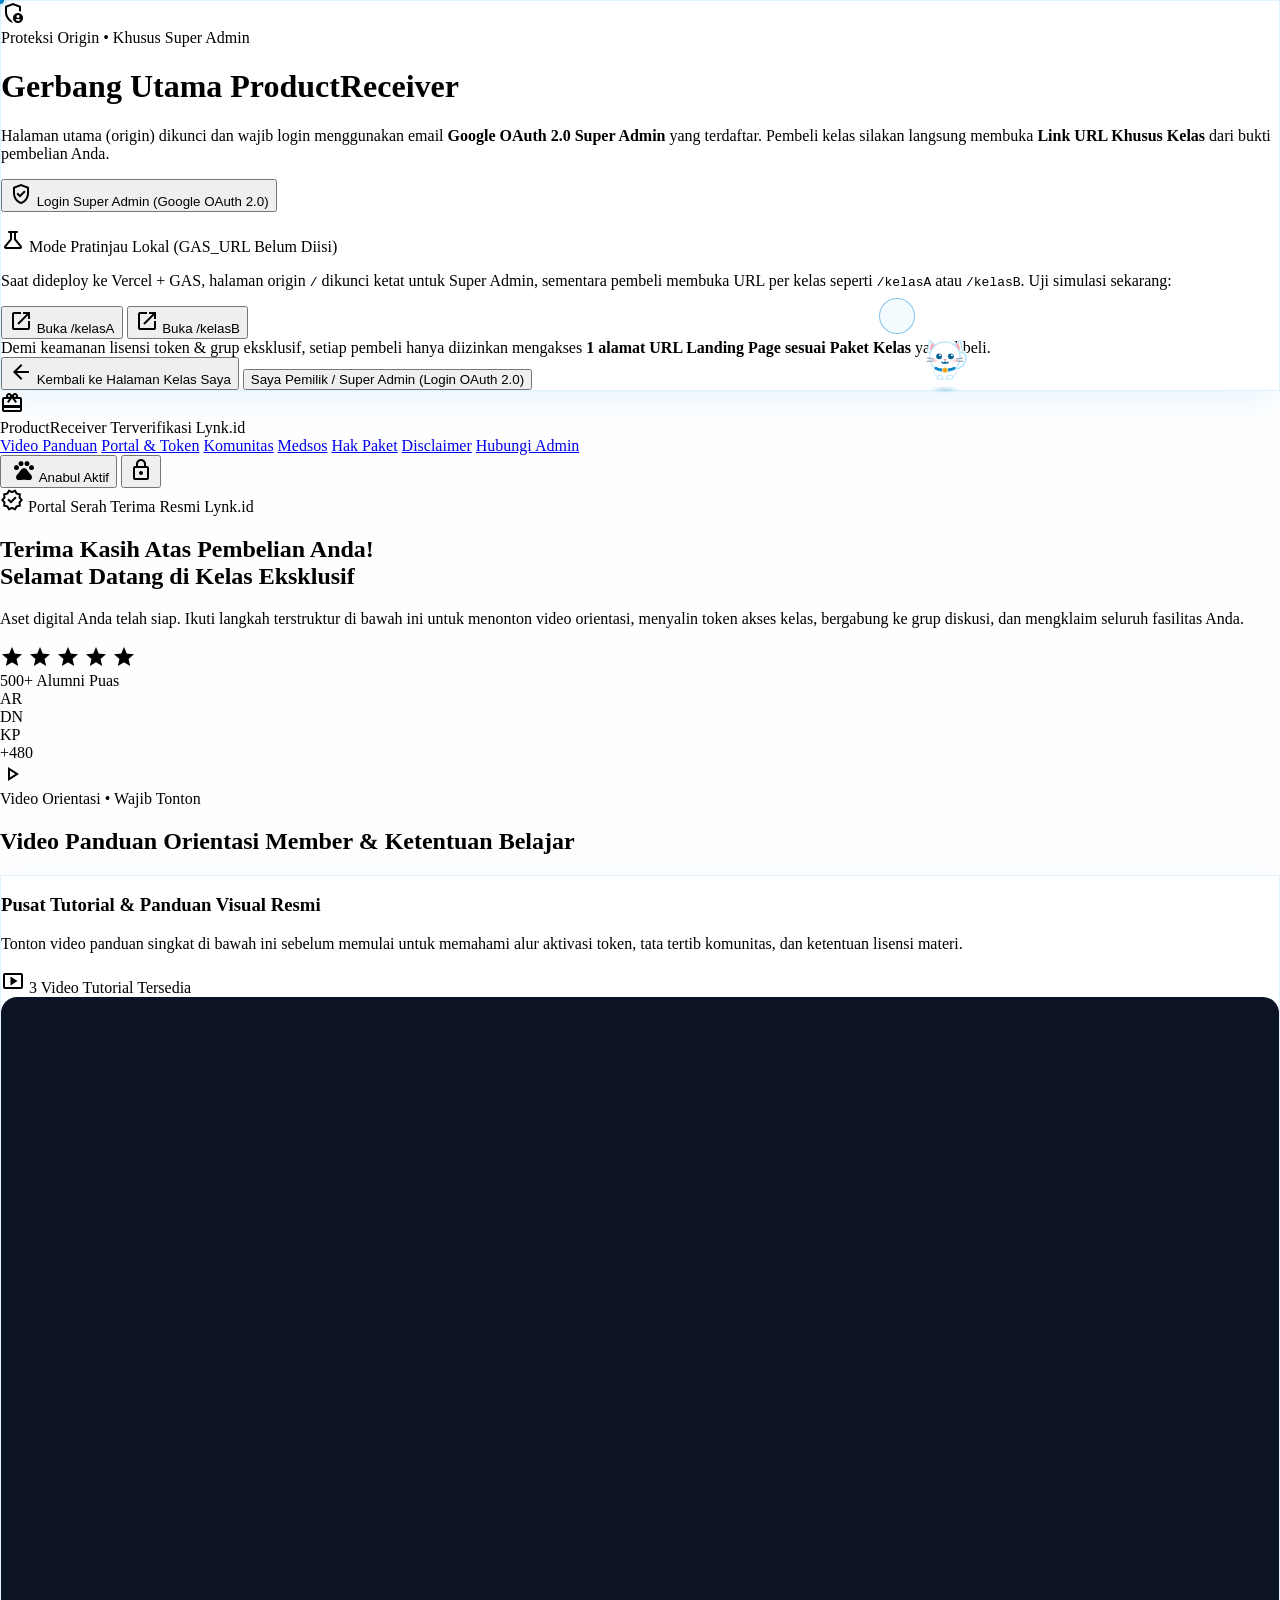
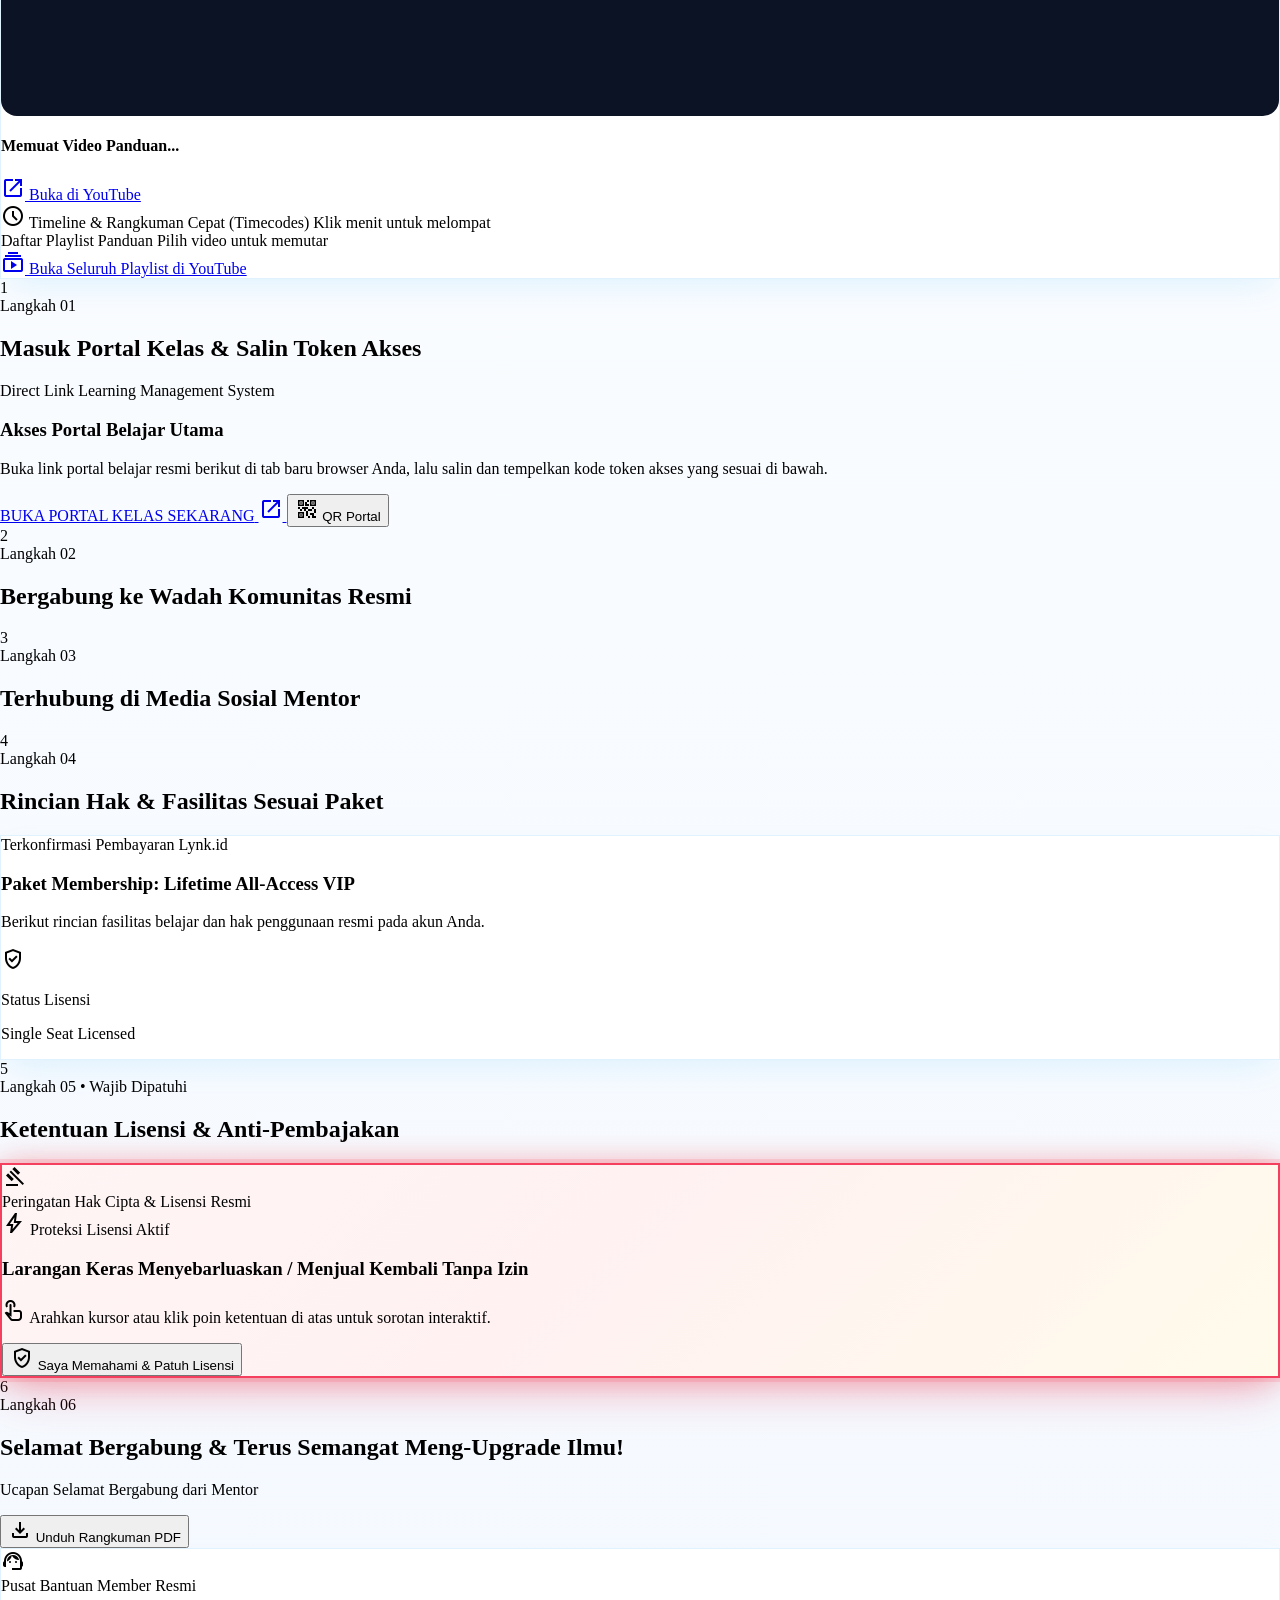
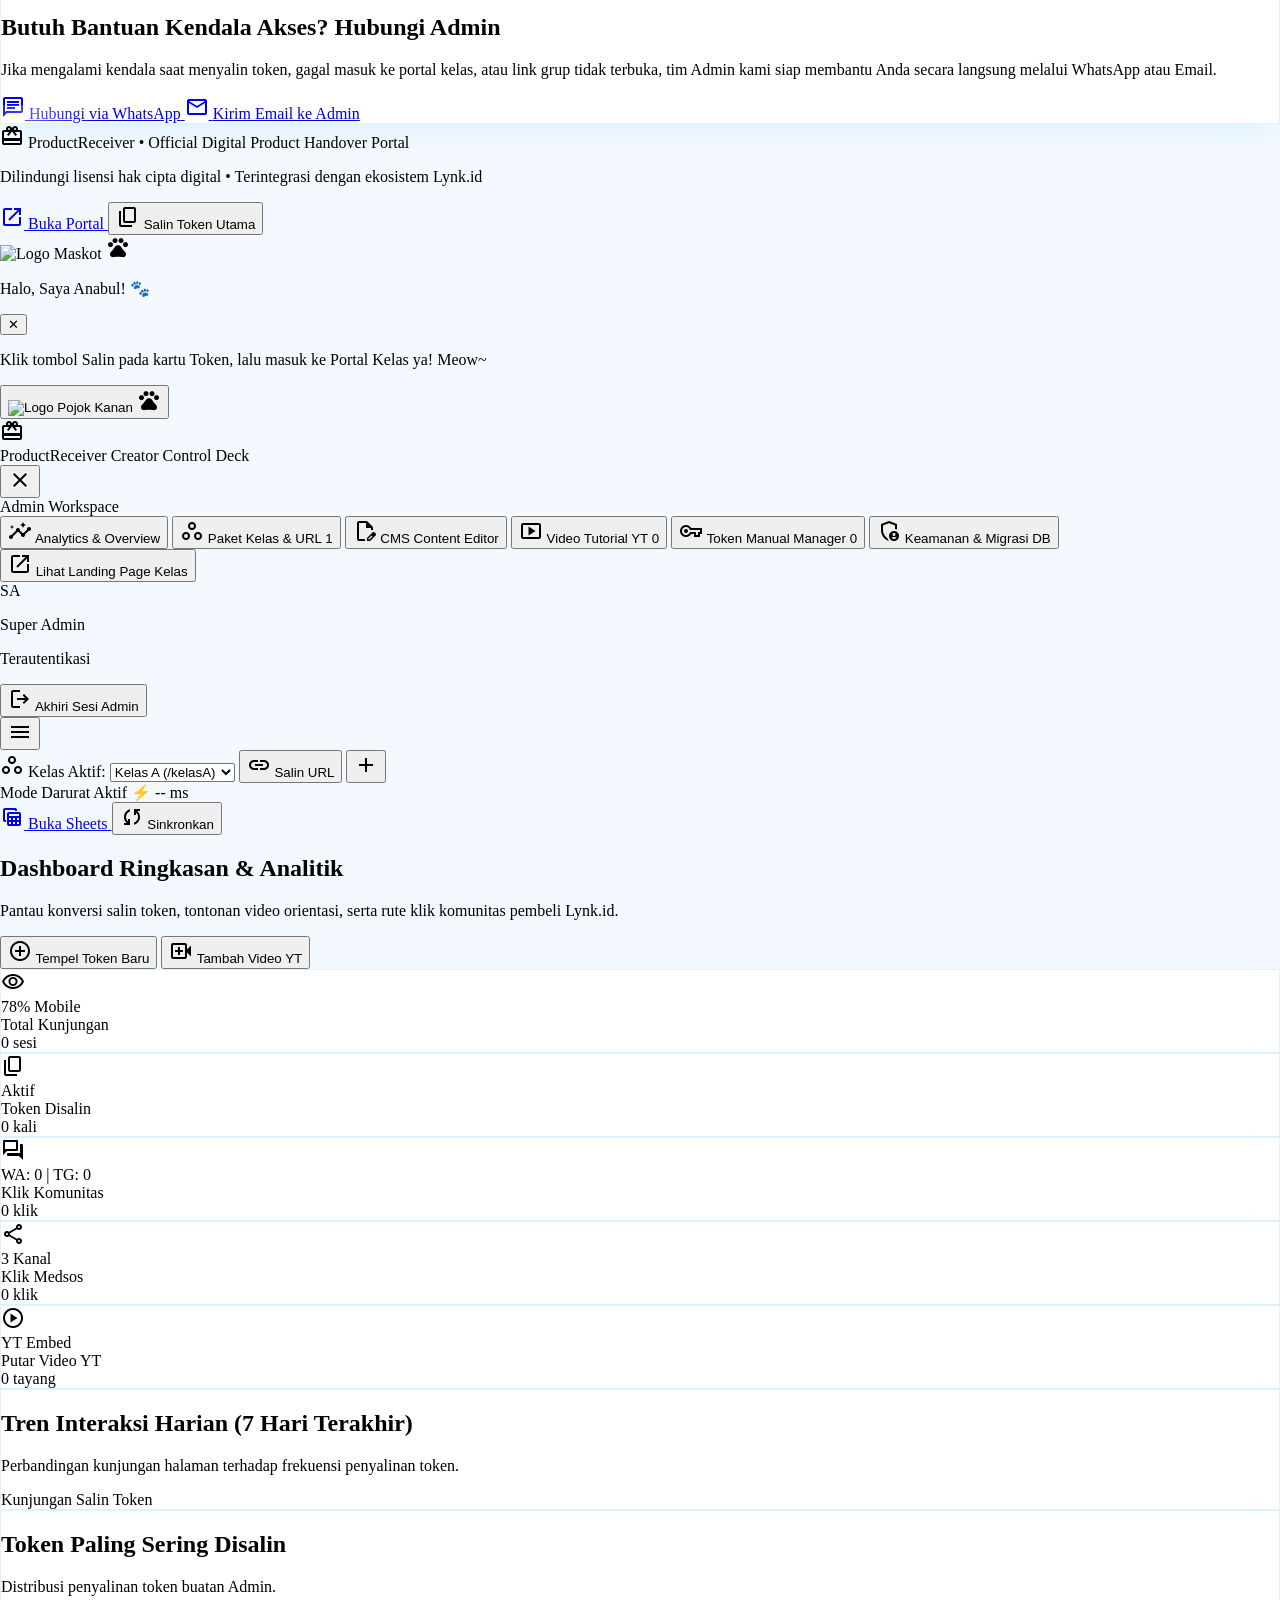
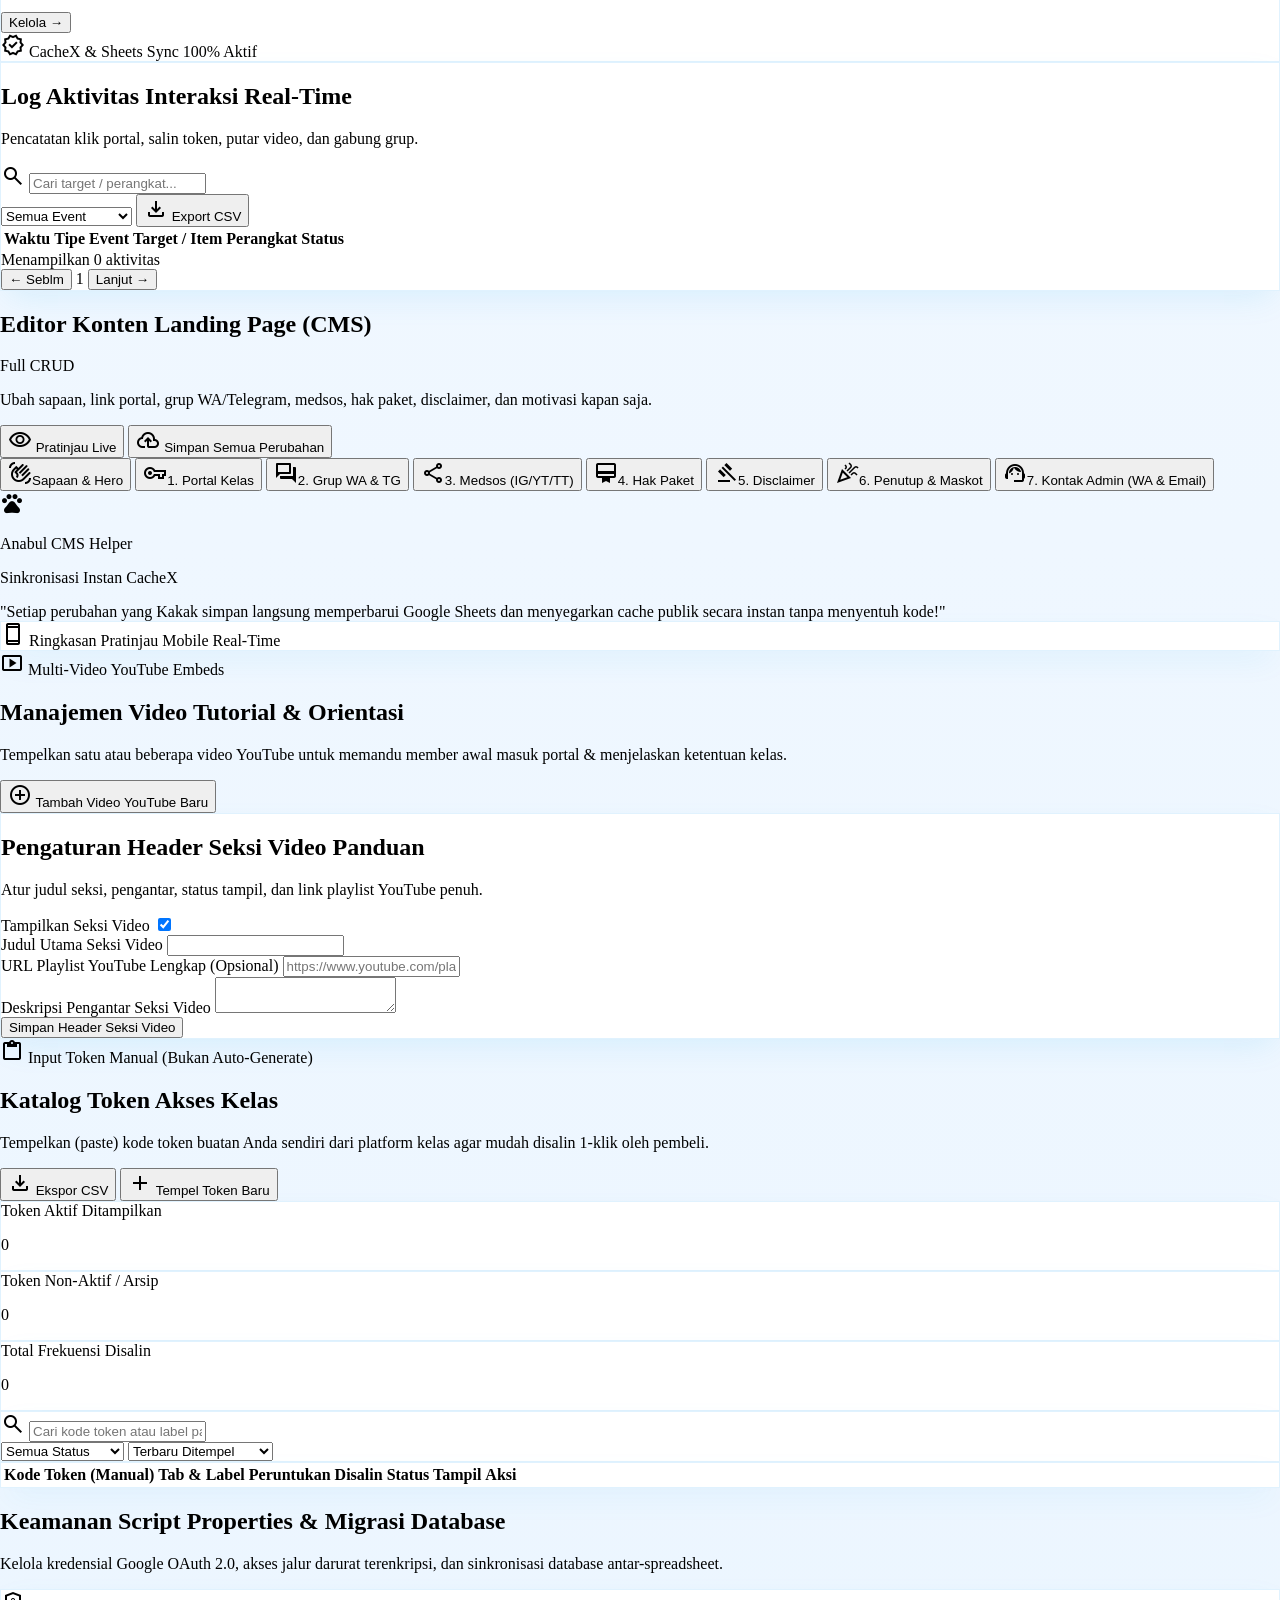
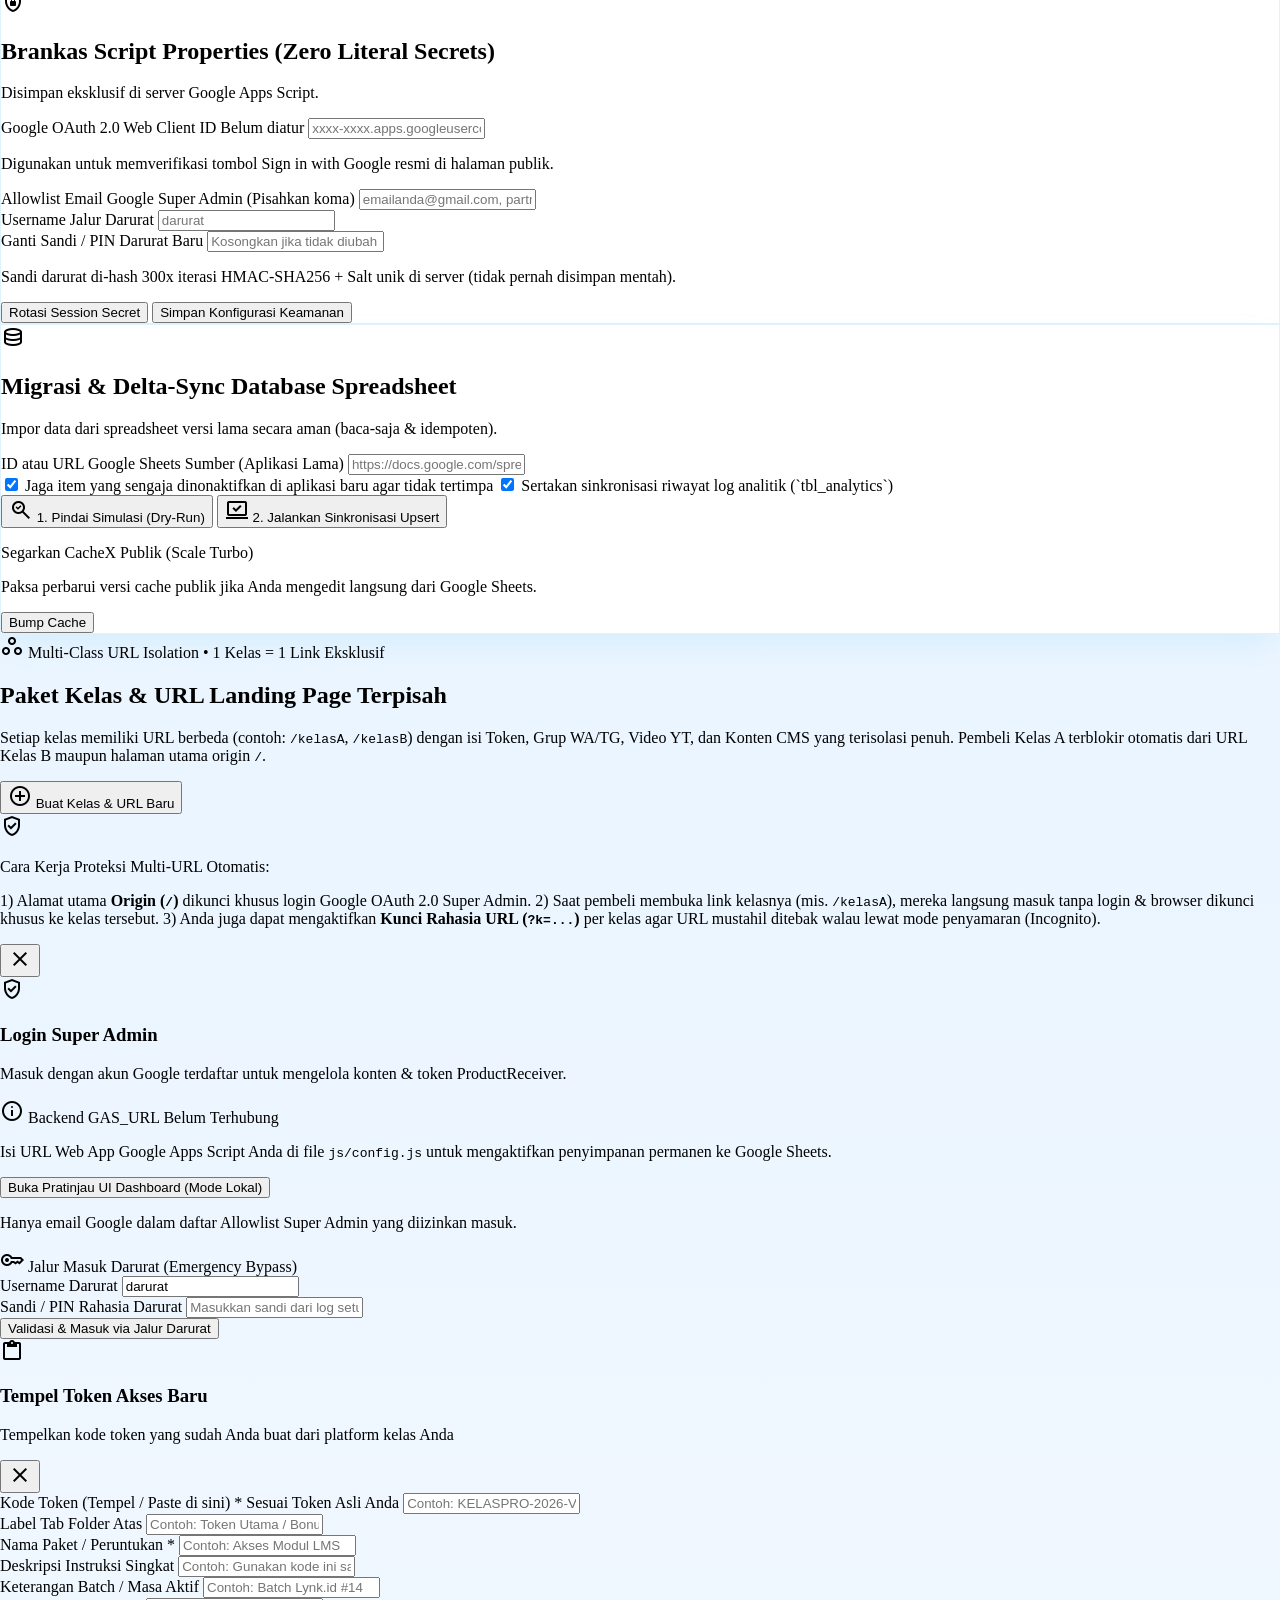
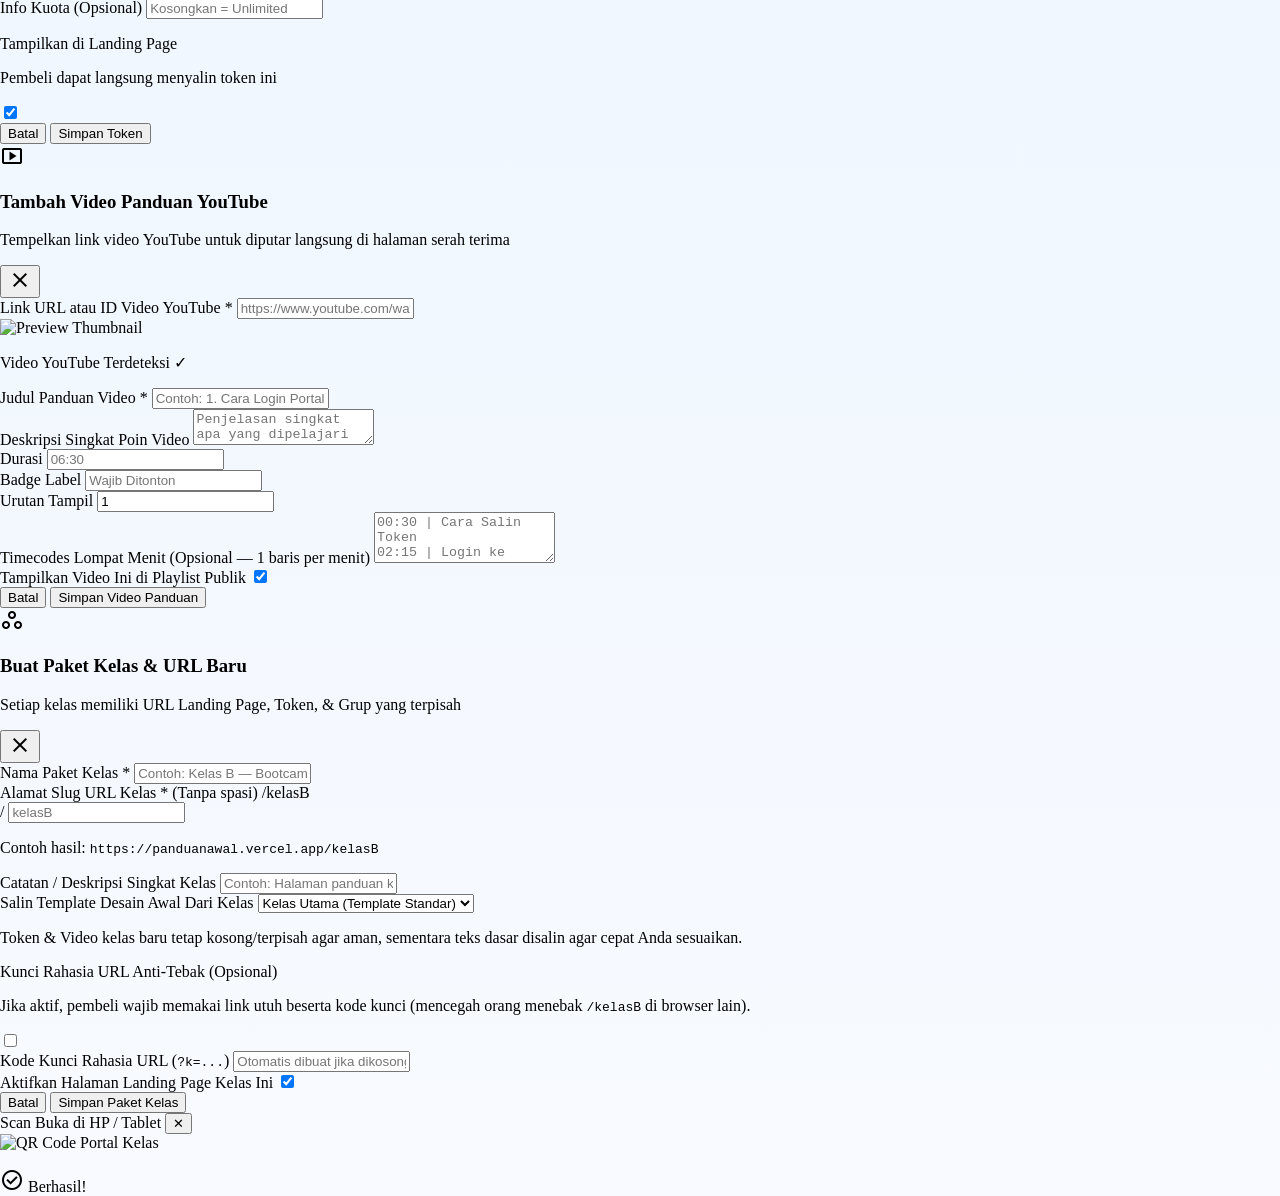
==== commit b494b6f1: "Rilis Versi 2" ====
--- a/index.html
+++ b/index.html
@@ -168,6 +168,74 @@
   </div>
 
   <!-- ========================================================================
+       ZONE 0: GERBANG PROTEKSI ORIGIN & ISOLASI URL ANTAR-KELAS
+       ======================================================================== -->
+  <div id="origin-gate-view" class="hidden min-h-screen flex items-center justify-center p-4 sm:p-6 relative overflow-hidden no-print">
+    <div class="absolute top-0 left-1/2 -translate-x-1/2 w-[900px] h-[480px] bg-gradient-to-b from-sky-300/30 via-sky-100/40 to-transparent blur-3xl -z-10 pointer-events-none rounded-full"></div>
+    <div class="w-full max-w-lg nimbus-card rounded-3xl p-7 sm:p-9 text-center space-y-5 border border-sky-100 shadow-[0_24px_56px_-12px_rgba(2,132,199,0.22)]">
+      <!-- Klik 5x pada perisai ini juga dapat membuka Jalur Darurat Admin -->
+      <div id="gate-shield-trigger" class="w-16 h-16 rounded-2xl bg-gradient-to-tr from-primary to-secondary-container text-white flex items-center justify-center mx-auto shadow-lg cursor-pointer select-none transition-transform active:scale-90" title="Proteksi Akses ProductReceiver">
+        <span id="gate-icon" class="material-symbols-outlined text-[32px]">admin_panel_settings</span>
+      </div>
+
+      <div class="space-y-2">
+        <span id="gate-badge-text" class="inline-flex items-center gap-1.5 px-3.5 py-1 rounded-full bg-sky-100 text-primary text-xs font-extrabold uppercase tracking-wider">
+          Proteksi Origin • Khusus Super Admin
+        </span>
+        <h1 id="gate-title" class="text-2xl sm:text-3xl font-extrabold text-on-surface tracking-tight">
+          Gerbang Utama ProductReceiver
+        </h1>
+        <p id="gate-desc" class="text-xs sm:text-sm text-on-surface-variant leading-relaxed">
+          Halaman utama (origin) hanya dapat diakses oleh email Super Admin yang terdaftar di Google OAuth 2.0. Jika Anda adalah pembeli kelas, silakan buka <strong>Link URL Khusus Kelas</strong> yang tertera pada bukti pembelian Anda.
+        </p>
+      </div>
+
+      <!-- Mode A: Login Google OAuth 2.0 Super Admin di Origin (/) -->
+      <div id="gate-admin-login-box" class="space-y-3 pt-1">
+        <button id="btn-gate-open-auth" type="button" class="nimbus-btn w-full py-3.5 px-6 rounded-full bg-primary text-white text-xs sm:text-sm font-extrabold shadow-md flex items-center justify-center gap-2">
+          <span class="material-symbols-outlined text-[19px]">verified_user</span>
+          <span>Login Super Admin (Google OAuth 2.0)</span>
+        </button>
+
+        <!-- Kotak Pratinjau Cepat jika GAS_URL belum diisi (Mode Lokal) -->
+        <div id="gate-local-preview-box" class="hidden p-4 rounded-2xl bg-amber-50/90 border border-amber-200 text-left space-y-2.5">
+          <p class="text-xs font-bold text-amber-900 flex items-center gap-1.5">
+            <span class="material-symbols-outlined text-[16px]">science</span>
+            <span>Mode Pratinjau Lokal (GAS_URL Belum Diisi)</span>
+          </p>
+          <p class="text-[11px] text-amber-800 leading-relaxed">
+            Saat dideploy ke Vercel + GAS, halaman origin <code>/</code> dikunci ketat untuk Super Admin, sementara pembeli membuka URL per kelas seperti <code>/kelasA</code> atau <code>/kelasB</code>. Uji simulasi sekarang:
+          </p>
+          <div class="grid grid-cols-1 sm:grid-cols-2 gap-2 pt-1">
+            <button type="button" data-demo-slug="kelasA" class="btn-demo-open-class py-2 px-3 rounded-xl bg-white hover:bg-sky-50 border border-amber-200 text-primary text-xs font-bold flex items-center justify-center gap-1 transition">
+              <span class="material-symbols-outlined text-[15px]">open_in_new</span>
+              <span>Buka /kelasA</span>
+            </button>
+            <button type="button" data-demo-slug="kelasB" class="btn-demo-open-class py-2 px-3 rounded-xl bg-white hover:bg-sky-50 border border-amber-200 text-primary text-xs font-bold flex items-center justify-center gap-1 transition">
+              <span class="material-symbols-outlined text-[15px]">open_in_new</span>
+              <span>Buka /kelasB</span>
+            </button>
+          </div>
+        </div>
+      </div>
+
+      <!-- Mode B: Proteksi Blokir Akses Lintas Kelas untuk Customer -->
+      <div id="gate-blocked-class-box" class="hidden space-y-3 pt-1">
+        <div class="p-4 rounded-2xl bg-red-50 border border-red-200 text-xs text-red-900 leading-relaxed">
+          Demi keamanan lisensi token &amp; grup eksklusif, setiap pembeli hanya diizinkan mengakses <strong>1 alamat URL Landing Page sesuai Paket Kelas</strong> yang dibeli.
+        </div>
+        <button id="btn-return-my-class" type="button" class="hidden nimbus-btn w-full py-3.5 px-6 rounded-full bg-primary text-white text-xs sm:text-sm font-extrabold shadow-md items-center justify-center gap-2">
+          <span class="material-symbols-outlined text-[18px]">arrow_back</span>
+          <span id="btn-return-my-class-label">Kembali ke Halaman Kelas Saya</span>
+        </button>
+        <button id="btn-gate-admin-override" type="button" class="text-[11px] font-semibold text-outline hover:text-primary underline transition">
+          Saya Pemilik / Super Admin (Login OAuth 2.0)
+        </button>
+      </div>
+    </div>
+  </div>
+
+  <!-- ========================================================================
        ZONE 1: PUBLIC CUSTOMER ONBOARDING PORTAL (OPEN ACCESS VIA LYNK.ID)
        ======================================================================== -->
   <div id="public-view" class="min-h-screen flex flex-col relative">
@@ -195,12 +263,14 @@
           <a href="#medsos" class="nav-pill px-3.5 py-1.5 text-xs font-semibold rounded-full text-on-surface-variant hover:text-primary transition-all">Medsos</a>
           <a href="#hak-paket" class="nav-pill px-3.5 py-1.5 text-xs font-semibold rounded-full text-on-surface-variant hover:text-primary transition-all">Hak Paket</a>
           <a href="#disclaimer" class="nav-pill px-3.5 py-1.5 text-xs font-semibold rounded-full text-on-surface-variant hover:text-primary transition-all">Disclaimer</a>
+          <a href="#contact-admin-section" class="nav-pill px-3.5 py-1.5 text-xs font-semibold rounded-full text-on-surface-variant hover:text-primary transition-all">Hubungi Admin</a>
         </nav>
 
         <!-- Right Controls: Toggle Anabul Escort & Discreet Admin Lock -->
         <div class="flex items-center gap-2">
-          <button id="btn-toggle-anabul" type="button" class="hidden sm:inline-flex items-center gap-1.5 px-3 py-2 rounded-full bg-sky-50 hover:bg-sky-100 text-primary text-xs font-semibold transition-all border border-sky-200/70" title="Aktifkan/Matikan Kucing Anabul Pengikut Kursor">
-            <span class="material-symbols-outlined text-[16px]">pets</span>
+          <button id="btn-toggle-anabul" type="button" class="hidden sm:inline-flex items-center gap-1.5 px-3 py-2 rounded-full bg-sky-50 hover:bg-sky-100 text-primary text-xs font-semibold transition-all border border-sky-200/70" title="Aktifkan/Matikan Maskot Pengikut Kursor">
+            <img id="anabul-toggle-logo-img" src="" alt="" class="hidden w-4 h-4 rounded-full object-cover" />
+            <span id="anabul-toggle-default-icon" class="material-symbols-outlined text-[16px]">pets</span>
             <span id="anabul-toggle-label">Anabul Aktif</span>
           </button>
           <button id="btn-open-admin-auth" type="button" class="w-10 h-10 rounded-full bg-surface-container hover:bg-primary hover:text-white flex items-center justify-center text-on-surface-variant transition-all shadow-xs" title="Login Super Admin">
@@ -447,30 +517,50 @@
           </div>
         </section>
 
-        <!-- SECTION 5: PENGUMUMAN DISCLAIMER & ANTI-PEMBAJAKAN -->
+        <!-- SECTION 5: PENGUMUMAN DISCLAIMER & ANTI-PEMBAJAKAN (GLOWING INTERAKTIF) -->
         <section id="disclaimer" class="flex flex-col space-y-5 scroll-mt-24">
           <div class="flex items-center gap-3">
-            <span class="w-9 h-9 rounded-full bg-primary text-white font-bold flex items-center justify-center shadow-sm shrink-0">5</span>
+            <span class="w-9 h-9 rounded-full bg-error text-white font-bold flex items-center justify-center shadow-sm shrink-0">5</span>
             <div>
-              <span id="disc-sec-subtitle" class="text-[11px] text-primary tracking-wider uppercase font-bold">Langkah 05</span>
+              <span id="disc-sec-subtitle" class="text-[11px] text-error tracking-wider uppercase font-bold">Langkah 05 • Wajib Dipatuhi</span>
               <h2 id="disc-sec-title" class="text-xl sm:text-2xl font-bold text-on-surface">Ketentuan Lisensi &amp; Anti-Pembajakan</h2>
             </div>
           </div>
 
-          <div class="bg-red-50/85 border border-red-200 p-6 sm:p-9 rounded-3xl shadow-sm flex flex-col md:flex-row items-start gap-5">
-            <div class="w-12 h-12 rounded-2xl bg-error text-white flex items-center justify-center shrink-0 shadow-md">
-              <span class="material-symbols-outlined text-[26px]">gavel</span>
-            </div>
-            <div class="space-y-3 flex-1">
-              <div id="disc-badge-text" class="inline-flex items-center gap-2 px-3.5 py-1 bg-error text-white rounded-full text-xs font-bold uppercase tracking-wider">
-                Peringatan Hak Cipta &amp; Lisensi Resmi
-              </div>
+          <div id="disclaimer-card" class="disclaimer-glow-card p-6 sm:p-9 rounded-3xl flex flex-col md:flex-row items-start gap-5" data-interactive="true">
+            <div class="w-14 h-14 rounded-2xl bg-gradient-to-br from-red-600 to-amber-500 text-white flex items-center justify-center shrink-0 disclaimer-siren-icon">
+              <span class="material-symbols-outlined text-[28px]">gavel</span>
+            </div>
+            <div class="space-y-3.5 flex-1">
+              <div class="flex flex-wrap items-center gap-2">
+                <div class="inline-flex items-center gap-2 px-3.5 py-1 bg-error text-white rounded-full text-xs font-extrabold uppercase tracking-wider shadow-sm">
+                  <span class="w-2 h-2 rounded-full bg-amber-300 animate-ping"></span>
+                  <span id="disc-badge-text">Peringatan Hak Cipta &amp; Lisensi Resmi</span>
+                </div>
+                <span class="inline-flex items-center gap-1 px-3 py-1 rounded-full bg-amber-100/90 text-amber-900 border border-amber-300 text-[11px] font-extrabold">
+                  <span class="material-symbols-outlined text-[14px]">bolt</span>
+                  <span>Proteksi Lisensi Aktif</span>
+                </span>
+              </div>
+
               <h3 id="disc-headline" class="text-xl sm:text-2xl font-extrabold text-on-error-container">
                 Larangan Keras Menyebarluaskan / Menjual Kembali Tanpa Izin
               </h3>
               <p id="disc-sec-body" class="text-sm sm:text-base text-on-surface leading-relaxed"></p>
+
               <div id="disc-points-list" class="pt-2 grid grid-cols-1 sm:grid-cols-2 gap-3">
-                <!-- Poin larangan di-render dinamis -->
+                <!-- Poin larangan interaktif di-render dinamis (klik untuk highlight) -->
+              </div>
+
+              <div class="pt-3 flex flex-col sm:flex-row sm:items-center justify-between gap-3 border-t border-red-200/70">
+                <p class="text-[11px] sm:text-xs font-semibold text-red-800/90 flex items-center gap-1.5">
+                  <span class="material-symbols-outlined text-[16px]">touch_app</span>
+                  <span>Arahkan kursor atau klik poin ketentuan di atas untuk sorotan interaktif.</span>
+                </p>
+                <button id="btn-ack-disclaimer" type="button" class="nimbus-btn px-5 py-2.5 rounded-full bg-red-600 hover:bg-red-700 text-white text-xs font-extrabold shadow-md flex items-center justify-center gap-1.5 shrink-0 transition">
+                  <span id="ack-disclaimer-icon" class="material-symbols-outlined text-[16px]">verified_user</span>
+                  <span id="ack-disclaimer-label">Saya Memahami &amp; Patuh Lisensi</span>
+                </button>
               </div>
             </div>
           </div>
@@ -499,6 +589,35 @@
               </button>
             </div>
             <div class="absolute -left-20 -bottom-20 w-80 h-80 bg-white/10 rounded-full blur-3xl pointer-events-none"></div>
+          </div>
+        </section>
+
+        <!-- SECTION KONTAK BANTUAN ADMIN (WHATSAPP & EMAIL) -->
+        <section id="contact-admin-section" class="flex flex-col space-y-5 scroll-mt-24 no-print">
+          <div class="nimbus-card rounded-3xl p-6 sm:p-9 border-2 border-sky-200/80 flex flex-col lg:flex-row items-start lg:items-center justify-between gap-6">
+            <div class="flex items-start gap-4 max-w-2xl">
+              <div class="w-13 h-13 p-3.5 rounded-2xl bg-sky-100 text-primary flex items-center justify-center shrink-0 shadow-xs">
+                <span class="material-symbols-outlined text-[28px]">support_agent</span>
+              </div>
+              <div class="space-y-1.5">
+                <span id="contact-sec-subtitle" class="text-[11px] text-primary tracking-wider uppercase font-extrabold">Pusat Bantuan Member Resmi</span>
+                <h2 id="contact-sec-title" class="text-xl sm:text-2xl font-extrabold text-on-surface">Butuh Bantuan Kendala Akses? Hubungi Admin</h2>
+                <p id="contact-sec-body" class="text-xs sm:text-sm text-on-surface-variant leading-relaxed">
+                  Jika mengalami kendala saat menyalin token, gagal masuk ke portal kelas, atau link grup tidak terbuka, tim Admin kami siap membantu Anda secara langsung melalui WhatsApp atau Email.
+                </p>
+              </div>
+            </div>
+
+            <div class="flex flex-col sm:flex-row items-stretch sm:items-center gap-3 w-full lg:w-auto shrink-0">
+              <a id="btn-contact-admin-wa" href="https://wa.me/6281234567890" target="_blank" rel="noopener noreferrer" class="nimbus-btn px-6 py-4 rounded-full bg-tertiary hover:bg-emerald-700 text-white text-xs sm:text-sm font-extrabold shadow-md flex items-center justify-center gap-2">
+                <span class="material-symbols-outlined text-[19px]">chat</span>
+                <span id="contact-wa-label">Hubungi via WhatsApp</span>
+              </a>
+              <a id="btn-contact-admin-email" href="mailto:support@productreceiver.com" class="nimbus-btn px-6 py-4 rounded-full bg-primary hover:bg-primary-container text-white text-xs sm:text-sm font-extrabold shadow-md flex items-center justify-center gap-2">
+                <span class="material-symbols-outlined text-[19px]">mail</span>
+                <span id="contact-email-label">Kirim Email ke Admin</span>
+              </a>
+            </div>
           </div>
         </section>
 
@@ -528,10 +647,11 @@
       </button>
     </div>
 
-    <!-- Floating Corner Anabul Helper Widget -->
-    <aside id="anabul-corner-widget" aria-label="Asisten Anabul" class="fixed bottom-20 md:bottom-6 right-4 sm:right-6 z-30 flex flex-col items-end no-print">
+    <!-- Floating Corner Mascot / Custom Logo Helper Widget -->
+    <aside id="anabul-corner-widget" aria-label="Asisten Maskot" class="fixed bottom-20 md:bottom-6 right-4 sm:right-6 z-30 flex flex-col items-end no-print">
       <div id="anabul-corner-bubble" class="mb-2.5 max-w-[260px] bg-white px-4 py-3 rounded-2xl rounded-br-sm border border-sky-100 shadow-[0_16px_36px_-6px_rgba(56,189,248,0.28)] transition-all duration-300 flex items-start gap-2.5">
-        <span class="material-symbols-outlined text-sky-500 text-[20px] shrink-0 mt-0.5">pets</span>
+        <img id="anabul-bubble-logo-img" src="" alt="Logo Maskot" class="hidden w-6 h-6 rounded-full object-cover shrink-0 mt-0.5 ring-1 ring-sky-200" />
+        <span id="anabul-bubble-default-icon" class="material-symbols-outlined text-sky-500 text-[20px] shrink-0 mt-0.5">pets</span>
         <div class="flex-1">
           <div class="flex items-center justify-between gap-2">
             <p id="anabul-bubble-title" class="text-xs font-bold text-on-surface">Halo, Saya Anabul! 🐾</p>
@@ -544,9 +664,10 @@
       </div>
 
       <button id="btn-anabul-corner" type="button" class="relative group cursor-pointer transition-transform duration-300 hover:scale-110 active:scale-95" title="Klik Anabul untuk Tips!">
-        <div class="w-14 h-14 rounded-full bg-gradient-to-tr from-primary to-secondary-container p-1 shadow-[0_12px_28px_rgba(14,165,233,0.35)] flex items-center justify-center">
-          <div class="w-full h-full rounded-full bg-white flex items-center justify-center text-primary">
-            <span class="material-symbols-outlined text-[28px]">pets</span>
+        <div class="w-14 h-14 rounded-full bg-gradient-to-tr from-primary to-secondary-container p-1 shadow-[0_12px_28px_rgba(14,165,233,0.35)] flex items-center justify-center overflow-hidden">
+          <div class="w-full h-full rounded-full bg-white flex items-center justify-center text-primary overflow-hidden">
+            <img id="anabul-corner-logo-img" src="" alt="Logo Pojok Kanan" class="hidden w-full h-full object-cover rounded-full" />
+            <span id="anabul-corner-default-icon" class="material-symbols-outlined text-[28px]">pets</span>
           </div>
         </div>
         <span class="absolute top-0 right-0 w-3.5 h-3.5 bg-tertiary rounded-full ring-2 ring-white"></span>
@@ -587,6 +708,13 @@
         <button type="button" data-admin-nav="analytics" class="admin-nav-btn flex items-center gap-3 px-4 py-3 rounded-2xl bg-primary text-white font-semibold text-sm shadow-sm transition-all text-left">
           <span class="material-symbols-outlined text-[20px]">insights</span>
           <span>Analytics &amp; Overview</span>
+        </button>
+        <button type="button" data-admin-nav="classes" class="admin-nav-btn flex items-center justify-between px-4 py-3 rounded-2xl text-on-surface-variant hover:bg-surface-container hover:text-on-surface font-semibold text-sm transition-all text-left">
+          <span class="flex items-center gap-3">
+            <span class="material-symbols-outlined text-[20px]">workspaces</span>
+            <span>Paket Kelas &amp; URL</span>
+          </span>
+          <span id="sidebar-cls-count" class="px-2 py-0.5 rounded-full bg-sky-100 text-primary text-[11px] font-bold">1</span>
         </button>
         <button type="button" data-admin-nav="cms" class="admin-nav-btn flex items-center gap-3 px-4 py-3 rounded-2xl text-on-surface-variant hover:bg-surface-container hover:text-on-surface font-semibold text-sm transition-all text-left">
           <span class="material-symbols-outlined text-[20px]">edit_document</span>
@@ -615,14 +743,14 @@
 
         <button id="btn-switch-to-public" type="button" class="flex items-center gap-3 px-4 py-3 rounded-2xl text-primary bg-sky-50/80 hover:bg-sky-100 font-semibold text-sm transition-all text-left">
           <span class="material-symbols-outlined text-[20px]">open_in_new</span>
-          <span>Lihat Landing Page Live</span>
+          <span>Lihat Landing Page Kelas</span>
         </button>
       </nav>
 
       <!-- Admin Profile & Logout -->
       <div class="px-4 pt-3 border-t border-sky-100 space-y-2.5">
         <div class="p-3 bg-surface-container-low rounded-2xl flex items-center gap-2.5">
-          <div class="w-9 h-9 rounded-full bg-primary text-white flex items-center justify-center font-bold text-xs shrink-0" id="admin-avatar-box">SA</div>
+          <div class="w-9 h-9 rounded-full bg-primary text-white flex items-center justify-center font-bold text-xs shrink-0 overflow-hidden" id="admin-avatar-box">SA</div>
           <div class="min-w-0 flex-1">
             <p id="admin-user-name" class="text-xs font-bold text-on-surface truncate">Super Admin</p>
             <p id="admin-user-email" class="text-[11px] text-tertiary truncate">Terautentikasi</p>
@@ -637,21 +765,37 @@
 
     <!-- Main Admin Workspace -->
     <div class="lg:pl-72 min-h-screen flex flex-col">
-      <!-- Top Sticky Header -->
-      <header class="sticky top-0 h-16 sm:h-20 bg-white/85 backdrop-blur-xl border-b border-sky-100 z-30 flex items-center justify-between px-4 sm:px-8">
-        <div class="flex items-center gap-3">
+      <!-- Top Sticky Header dengan Pemilih Kelas Aktif -->
+      <header class="sticky top-0 min-h-[68px] py-2.5 bg-white/90 backdrop-blur-xl border-b border-sky-100 z-30 flex flex-wrap items-center justify-between gap-2.5 px-4 sm:px-8">
+        <div class="flex flex-wrap items-center gap-2 sm:gap-2.5">
           <button id="btn-open-sidebar" type="button" class="lg:hidden w-10 h-10 rounded-xl bg-surface-container flex items-center justify-center text-on-surface">
             <span class="material-symbols-outlined text-[22px]">menu</span>
           </button>
-          <span class="px-3 py-1 bg-sky-100 text-primary text-xs font-bold rounded-full">Super Admin Mode</span>
+
+          <!-- Pemilih Paket Kelas Aktif (Multi-Landing Page Switcher) -->
+          <div class="flex items-center gap-1.5 bg-sky-50 border border-sky-200/80 rounded-full pl-3 pr-1.5 py-1">
+            <span class="material-symbols-outlined text-primary text-[16px]">workspaces</span>
+            <span class="hidden sm:inline text-[11px] font-bold text-on-surface-variant">Kelas Aktif:</span>
+            <select id="admin-active-class-select" class="bg-white text-primary text-xs font-extrabold rounded-full px-3 py-1 border border-sky-100 focus:outline-none cursor-pointer max-w-[190px] sm:max-w-[240px]">
+              <option value="CLS-UTAMA">Kelas A (/kelasA)</option>
+            </select>
+            <button id="btn-copy-active-class-url" type="button" class="px-2.5 py-1 rounded-full bg-primary text-white hover:bg-primary-container text-[11px] font-bold flex items-center gap-1 transition" title="Salin Link URL Landing Page Kelas Ini untuk ditempel di Lynk.id">
+              <span class="material-symbols-outlined text-[14px]">link</span>
+              <span class="hidden md:inline">Salin URL</span>
+            </button>
+            <button id="btn-open-add-class-top" type="button" class="w-7 h-7 rounded-full bg-white hover:bg-sky-100 text-primary border border-sky-200 flex items-center justify-center transition" title="Buat URL Landing Page Kelas Baru (+)">
+              <span class="material-symbols-outlined text-[16px]">add</span>
+            </button>
+          </div>
+
           <span id="admin-emergency-badge" class="hidden px-3 py-1 bg-amber-100 text-amber-800 text-xs font-bold rounded-full">Mode Darurat Aktif</span>
-          <span id="admin-latency-pill" class="hidden sm:inline-flex items-center gap-1 px-2.5 py-1 bg-emerald-50 text-tertiary text-[11px] font-mono font-semibold rounded-full">⚡ -- ms</span>
-        </div>
-
-        <div class="flex items-center gap-2.5">
+          <span id="admin-latency-pill" class="hidden xl:inline-flex items-center gap-1 px-2.5 py-1 bg-emerald-50 text-tertiary text-[11px] font-mono font-semibold rounded-full">⚡ -- ms</span>
+        </div>
+
+        <div class="flex items-center gap-2">
           <a id="admin-open-sheets-link" href="#" target="_blank" rel="noopener noreferrer" class="hidden sm:inline-flex items-center gap-1.5 px-3.5 py-2 rounded-full bg-surface-container-low hover:bg-surface-container text-primary text-xs font-bold transition">
             <span class="material-symbols-outlined text-[16px]">table_view</span>
-            <span>Buka Google Sheets</span>
+            <span>Buka Sheets</span>
           </a>
           <button id="btn-admin-sync" type="button" class="inline-flex items-center gap-1.5 px-4 py-2 rounded-full bg-primary text-white hover:bg-primary-container text-xs font-bold shadow-sm transition">
             <span id="admin-sync-icon" class="material-symbols-outlined text-[17px] transition-transform duration-500">sync</span>
@@ -818,6 +962,9 @@
                   <option value="JOIN_WA">Gabung WA</option>
                   <option value="JOIN_TG">Gabung Telegram</option>
                   <option value="FOLLOW_SOCMED">Klik Medsos</option>
+                  <option value="CONTACT_WA">Klik WA Admin</option>
+                  <option value="CONTACT_EMAIL">Klik Email Admin</option>
+                  <option value="ACK_DISCLAIMER">Konfirmasi Lisensi</option>
                 </select>
                 <button id="btn-export-logs-csv" type="button" class="px-3.5 py-2 rounded-full bg-sky-50 hover:bg-sky-100 text-primary text-xs font-bold flex items-center gap-1 transition">
                   <span class="material-symbols-outlined text-[16px]">download</span>
@@ -897,7 +1044,10 @@
               <span class="material-symbols-outlined text-[17px]">gavel</span>5. Disclaimer
             </button>
             <button type="button" data-cms-sub="sec_closing" class="cms-sub-btn px-4 py-2.5 rounded-xl text-on-surface-variant hover:bg-white text-xs font-bold whitespace-nowrap flex items-center gap-1.5">
-              <span class="material-symbols-outlined text-[17px]">celebration</span>6. Penutup &amp; Anabul
+              <span class="material-symbols-outlined text-[17px]">celebration</span>6. Penutup &amp; Maskot
+            </button>
+            <button type="button" data-cms-sub="sec_contact" class="cms-sub-btn px-4 py-2.5 rounded-xl text-on-surface-variant hover:bg-white text-xs font-bold whitespace-nowrap flex items-center gap-1.5">
+              <span class="material-symbols-outlined text-[17px]">support_agent</span>7. Kontak Admin (WA &amp; Email)
             </button>
           </div>
 
@@ -1195,6 +1345,46 @@
           </div>
         </section>
 
+        <!-- ==================================================================
+             ADMIN TAB 6: MANAJEMEN MULTI-KELAS & ISOLASI URL LANDING PAGE
+             ================================================================== -->
+        <section id="admin-tab-classes" class="admin-tab-pane hidden space-y-6">
+          <div class="flex flex-col md:flex-row md:items-center justify-between gap-4">
+            <div>
+              <span class="inline-flex items-center gap-1.5 px-3 py-1 rounded-full bg-sky-100 text-primary text-xs font-bold mb-2">
+                <span class="material-symbols-outlined text-[16px]">workspaces</span>
+                <span>Multi-Class URL Isolation • 1 Kelas = 1 Link Eksklusif</span>
+              </span>
+              <h1 class="text-2xl sm:text-3xl font-extrabold text-on-surface">Paket Kelas &amp; URL Landing Page Terpisah</h1>
+              <p class="text-sm text-on-surface-variant mt-1">
+                Setiap kelas memiliki URL berbeda (contoh: <code>/kelasA</code>, <code>/kelasB</code>) dengan isi Token, Grup WA/TG, Video YT, dan Konten CMS yang terisolasi penuh. Pembeli Kelas A terblokir otomatis dari URL Kelas B maupun halaman utama origin <code>/</code>.
+              </p>
+            </div>
+            <button id="btn-open-add-class" type="button" class="nimbus-btn px-6 py-3 rounded-full bg-primary text-white text-xs font-extrabold shadow-md flex items-center gap-2 self-start md:self-auto shrink-0">
+              <span class="material-symbols-outlined text-[18px]">add_circle</span>
+              <span>Buat Kelas &amp; URL Baru</span>
+            </button>
+          </div>
+
+          <!-- Info Proteksi Origin & Single-Class Lock -->
+          <div class="p-5 rounded-3xl bg-sky-50/90 border border-sky-200/80 flex flex-col sm:flex-row items-start sm:items-center justify-between gap-4">
+            <div class="flex items-start gap-3">
+              <div class="w-10 h-10 rounded-2xl bg-primary text-white flex items-center justify-center shrink-0">
+                <span class="material-symbols-outlined text-[20px]">verified_user</span>
+              </div>
+              <div class="text-xs leading-relaxed text-on-surface-variant">
+                <p class="font-extrabold text-on-surface text-sm">Cara Kerja Proteksi Multi-URL Otomatis:</p>
+                <p>1) Alamat utama <strong>Origin (<code>/</code>)</strong> dikunci khusus login Google OAuth 2.0 Super Admin. 2) Saat pembeli membuka link kelasnya (mis. <code>/kelasA</code>), mereka langsung masuk tanpa login &amp; browser dikunci khusus ke kelas tersebut. 3) Anda juga dapat mengaktifkan <strong>Kunci Rahasia URL (<code>?k=...</code>)</strong> per kelas agar URL mustahil ditebak walau lewat mode penyamaran (Incognito).</p>
+              </div>
+            </div>
+          </div>
+
+          <!-- Daftar Kartu Paket Kelas -->
+          <div id="admin-classes-grid" class="grid grid-cols-1 md:grid-cols-2 gap-5">
+            <!-- Di-render dinamis oleh app.js -->
+          </div>
+        </section>
+
       </div>
     </div>
   </div>
@@ -1419,6 +1609,92 @@
   </div>
 
   <!-- ========================================================================
+       MODAL 5: BUAT / EDIT PAKET KELAS & URL UNIK (/kelasA, /kelasB, dst.)
+       ======================================================================== -->
+  <div id="class-modal" class="fixed inset-0 z-50 bg-slate-900/50 backdrop-blur-sm hidden items-center justify-center p-4 no-print">
+    <div class="w-full max-w-lg bg-white rounded-3xl shadow-2xl border border-sky-100 overflow-hidden max-h-[92vh] flex flex-col">
+      <div class="bg-surface-container-low px-6 py-4 flex items-center justify-between border-b border-sky-100">
+        <div class="flex items-center gap-2.5">
+          <div class="w-8 h-8 rounded-full bg-sky-100 text-primary flex items-center justify-center">
+            <span class="material-symbols-outlined text-[18px]">workspaces</span>
+          </div>
+          <div>
+            <h3 id="cls-modal-title" class="text-base font-bold text-on-surface">Buat Paket Kelas &amp; URL Baru</h3>
+            <p class="text-[11px] text-on-surface-variant">Setiap kelas memiliki URL Landing Page, Token, &amp; Grup yang terpisah</p>
+          </div>
+        </div>
+        <button type="button" onclick="window.PRApp.closeClassModal()" class="w-8 h-8 rounded-full bg-white flex items-center justify-center text-outline hover:text-on-surface">
+          <span class="material-symbols-outlined text-[18px]">close</span>
+        </button>
+      </div>
+
+      <form id="form-class-item" class="p-6 space-y-4 overflow-y-auto">
+        <input id="cls-form-id" type="hidden" />
+        <div>
+          <label class="block text-xs font-bold text-on-surface mb-1">Nama Paket Kelas *</label>
+          <input id="cls-form-name" type="text" required placeholder="Contoh: Kelas B — Bootcamp TikTok Affiliate" class="w-full px-4 py-2.5 rounded-xl bg-surface-container-low text-xs sm:text-sm focus:outline-none focus:bg-white focus:ring-2 focus:ring-primary/30" />
+        </div>
+
+        <div>
+          <label class="flex items-center justify-between text-xs font-bold text-on-surface mb-1">
+            <span>Alamat Slug URL Kelas * (Tanpa spasi)</span>
+            <span class="text-[11px] text-primary font-mono" id="cls-slug-preview">/kelasB</span>
+          </label>
+          <div class="flex items-center rounded-xl bg-surface-container-low border border-sky-100 overflow-hidden focus-within:bg-white focus-within:ring-2 focus-within:ring-primary/30">
+            <span class="px-3 py-2.5 text-xs font-mono text-outline bg-sky-50/70 border-r border-sky-100 select-none">/</span>
+            <input id="cls-form-slug" type="text" required placeholder="kelasB" class="w-full px-3 py-2.5 bg-transparent font-mono font-bold text-primary text-xs sm:text-sm focus:outline-none" />
+          </div>
+          <p class="text-[11px] text-outline mt-1">Contoh hasil: <code>https://panduanawal.vercel.app/kelasB</code></p>
+        </div>
+
+        <div>
+          <label class="block text-xs font-bold text-on-surface mb-1">Catatan / Deskripsi Singkat Kelas</label>
+          <input id="cls-form-desc" type="text" placeholder="Contoh: Halaman panduan khusus pembeli paket Kelas B di Lynk.id" class="w-full px-4 py-2.5 rounded-xl bg-surface-container-low text-xs focus:outline-none focus:bg-white focus:ring-2 focus:ring-primary/30" />
+        </div>
+
+        <div id="cls-clone-wrap">
+          <label class="block text-xs font-bold text-on-surface mb-1">Salin Template Desain Awal Dari Kelas</label>
+          <select id="cls-form-clone" class="w-full px-4 py-2.5 rounded-xl bg-surface-container-low text-xs font-semibold focus:outline-none">
+            <option value="CLS-UTAMA">Kelas Utama (Template Standar)</option>
+          </select>
+          <p class="text-[11px] text-outline mt-1">Token &amp; Video kelas baru tetap kosong/terpisah agar aman, sementara teks dasar disalin agar cepat Anda sesuaikan.</p>
+        </div>
+
+        <!-- Opsi Kunci Rahasia URL Anti-Tebak -->
+        <div class="p-4 rounded-2xl bg-sky-50/80 border border-sky-200/70 space-y-3">
+          <div class="flex items-center justify-between gap-2">
+            <div>
+              <p class="text-xs font-extrabold text-on-surface">Kunci Rahasia URL Anti-Tebak (Opsional)</p>
+              <p class="text-[11px] text-on-surface-variant">Jika aktif, pembeli wajib memakai link utuh beserta kode kunci (mencegah orang menebak <code>/kelasB</code> di browser lain).</p>
+            </div>
+            <label class="relative inline-flex items-center cursor-pointer shrink-0">
+              <input id="cls-form-reqkey" type="checkbox" class="sr-only peer" />
+              <div class="w-11 h-6 bg-slate-300 rounded-full peer peer-checked:bg-primary after:content-[''] after:absolute after:top-[2px] after:left-[2px] after:bg-white after:rounded-full after:h-5 after:w-5 after:transition-all peer-checked:after:translate-x-full"></div>
+            </label>
+          </div>
+          <div id="cls-key-input-wrap" class="hidden">
+            <label class="block text-[11px] font-bold text-on-surface mb-1">Kode Kunci Rahasia URL (<code>?k=...</code>)</label>
+            <input id="cls-form-key" type="text" placeholder="Otomatis dibuat jika dikosongkan" class="w-full px-3.5 py-2 rounded-xl bg-white border border-sky-200 font-mono text-xs text-primary font-bold focus:outline-none" />
+          </div>
+        </div>
+
+        <div class="p-3.5 rounded-2xl bg-surface-container-low flex items-center justify-between">
+          <span class="text-xs font-bold text-on-surface">Aktifkan Halaman Landing Page Kelas Ini</span>
+          <label class="relative inline-flex items-center cursor-pointer">
+            <input id="cls-form-active" type="checkbox" checked class="sr-only peer" />
+            <div class="w-11 h-6 bg-slate-300 rounded-full peer peer-checked:bg-tertiary after:content-[''] after:absolute after:top-[2px] after:left-[2px] after:bg-white after:rounded-full after:h-5 after:w-5 after:transition-all peer-checked:after:translate-x-full"></div>
+          </label>
+        </div>
+
+        <div class="flex items-center justify-end gap-2 pt-2">
+          <button type="button" onclick="window.PRApp.closeClassModal()" class="px-5 py-2.5 rounded-full bg-surface-container-low text-xs font-bold text-on-surface">Batal</button>
+          <button type="submit" class="nimbus-btn px-6 py-2.5 rounded-full bg-primary text-white text-xs font-extrabold shadow-md">Simpan Paket Kelas</button>
+        </div>
+      </form>
+    </div>
+  </div>
+
+  <!-- ========================================================================
        MODAL 4: QR CODE AKSES CEPAT PORTAL
        ======================================================================== -->
   <div id="qr-modal" class="fixed inset-0 z-50 bg-slate-900/50 backdrop-blur-sm hidden items-center justify-center p-4 no-print">
--- a/css/style.css
+++ b/css/style.css
@@ -334,4 +334,151 @@
     border: 1px solid #cbd5e1 !important;
     break-inside: avoid;
   }
-}
+
+  #origin-gate-view {
+    display: none !important;
+  }
+}
+
+/* ============================================================================
+ * SECTION 5: CARD KETENTUAN LISENSI & ANTI-PEMBAJAKAN (MENYALA INTERAKTIF)
+ * ============================================================================ */
+.disclaimer-glow-card {
+  position: relative;
+  overflow: hidden;
+  background: linear-gradient(135deg, #fff5f5 0%, #fff1f2 45%, #fffbeb 100%);
+  border: 2px solid #f43f5e;
+  box-shadow:
+    0 0 0 4px rgba(244, 63, 94, 0.14),
+    0 0 28px rgba(239, 68, 68, 0.36),
+    0 18px 46px -8px rgba(225, 29, 72, 0.30);
+  animation: disclaimerNeonPulse 2.4s ease-in-out infinite;
+  transition: transform 0.3s cubic-bezier(0.22, 1, 0.36, 1),
+              box-shadow 0.3s ease,
+              border-color 0.3s ease;
+}
+
+/* Efek kilau cahaya berjalan otomatis (Sweeping Neon Beam) */
+.disclaimer-glow-card::before {
+  content: '';
+  position: absolute;
+  top: 0;
+  left: -130%;
+  width: 65%;
+  height: 100%;
+  background: linear-gradient(
+    105deg,
+    transparent 0%,
+    rgba(255, 255, 255, 0.0) 30%,
+    rgba(251, 113, 133, 0.22) 48%,
+    rgba(254, 240, 138, 0.45) 52%,
+    rgba(255, 255, 255, 0.0) 70%,
+    transparent 100%
+  );
+  transform: skewX(-22deg);
+  animation: disclaimerBeamSweep 3.8s ease-in-out infinite;
+  pointer-events: none;
+  z-index: 1;
+}
+
+/* Spotlight interaktif mengikuti posisi kursor di atas card */
+.disclaimer-glow-card::after {
+  content: '';
+  position: absolute;
+  inset: 0;
+  background: radial-gradient(
+    360px circle at var(--glow-x, 50%) var(--glow-y, 50%),
+    rgba(244, 63, 94, 0.16),
+    rgba(245, 158, 11, 0.08) 40%,
+    transparent 72%
+  );
+  opacity: 0;
+  transition: opacity 0.25s ease;
+  pointer-events: none;
+  z-index: 1;
+}
+
+.disclaimer-glow-card:hover {
+  transform: translateY(-4px) scale(1.006);
+  border-color: #e11d48;
+  box-shadow:
+    0 0 0 6px rgba(244, 63, 94, 0.22),
+    0 0 42px rgba(239, 68, 68, 0.55),
+    0 0 76px rgba(245, 158, 11, 0.28);
+}
+
+.disclaimer-glow-card:hover::after {
+  opacity: 1;
+}
+
+.disclaimer-siren-icon {
+  animation: disclaimerIconBeacon 1.6s ease-in-out infinite;
+}
+
+.disc-point-interactive {
+  position: relative;
+  z-index: 2;
+  transition: all 0.24s cubic-bezier(0.22, 1, 0.36, 1);
+  cursor: pointer;
+}
+
+.disc-point-interactive:hover,
+.disc-point-interactive.disc-point-active {
+  transform: translateY(-3px) scale(1.015);
+  background: #ffffff !important;
+  border-color: #f43f5e !important;
+  box-shadow: 0 0 20px rgba(244, 63, 94, 0.28), 0 8px 20px -6px rgba(225, 29, 72, 0.22);
+}
+
+@keyframes disclaimerNeonPulse {
+  0%, 100% {
+    border-color: #ef4444;
+    box-shadow:
+      0 0 0 3px rgba(239, 68, 68, 0.16),
+      0 0 24px rgba(239, 68, 68, 0.34),
+      0 16px 38px -10px rgba(225, 29, 72, 0.28);
+  }
+  50% {
+    border-color: #f59e0b;
+    box-shadow:
+      0 0 0 6px rgba(245, 158, 11, 0.24),
+      0 0 42px rgba(239, 68, 68, 0.58),
+      0 0 68px rgba(245, 158, 11, 0.32);
+  }
+}
+
+@keyframes disclaimerBeamSweep {
+  0% { left: -130%; }
+  55%, 100% { left: 155%; }
+}
+
+@keyframes disclaimerIconBeacon {
+  0%, 100% {
+    transform: scale(1);
+    box-shadow: 0 0 0 0 rgba(239, 68, 68, 0.65);
+  }
+  50% {
+    transform: scale(1.08);
+    box-shadow: 0 0 0 12px rgba(239, 68, 68, 0);
+  }
+}
+
+/* ============================================================================
+ * SECTION 3: SOCIAL MEDIA WALLPAPER & DUAL-LOGO CARD
+ * ============================================================================ */
+.social-wallpaper-banner {
+  position: relative;
+  height: 132px;
+  width: 100%;
+  background-size: cover;
+  background-position: center;
+  overflow: hidden;
+}
+
+.social-wallpaper-banner::after {
+  content: '';
+  position: absolute;
+  inset: 0;
+  background: linear-gradient(180deg, rgba(15, 23, 42, 0.08) 0%, rgba(15, 23, 42, 0.48) 100%);
+  pointer-events: none;
+}
